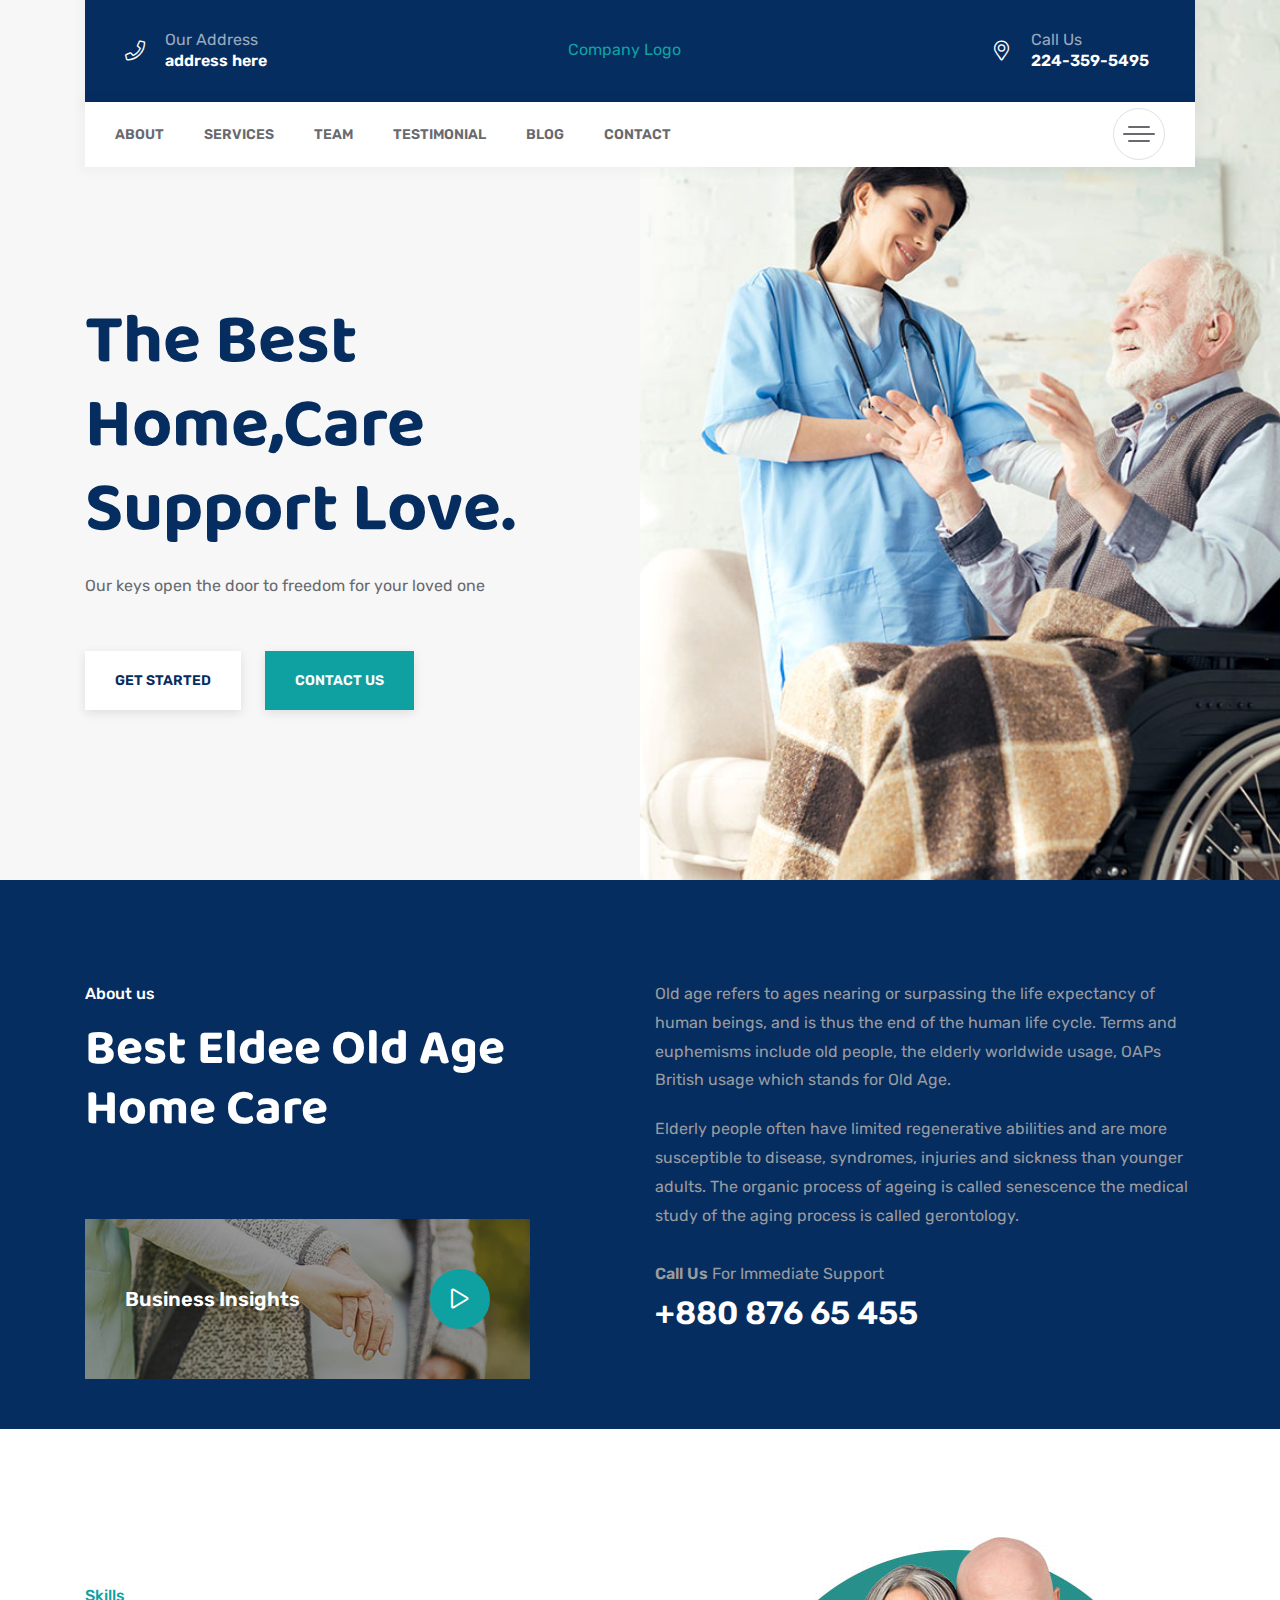
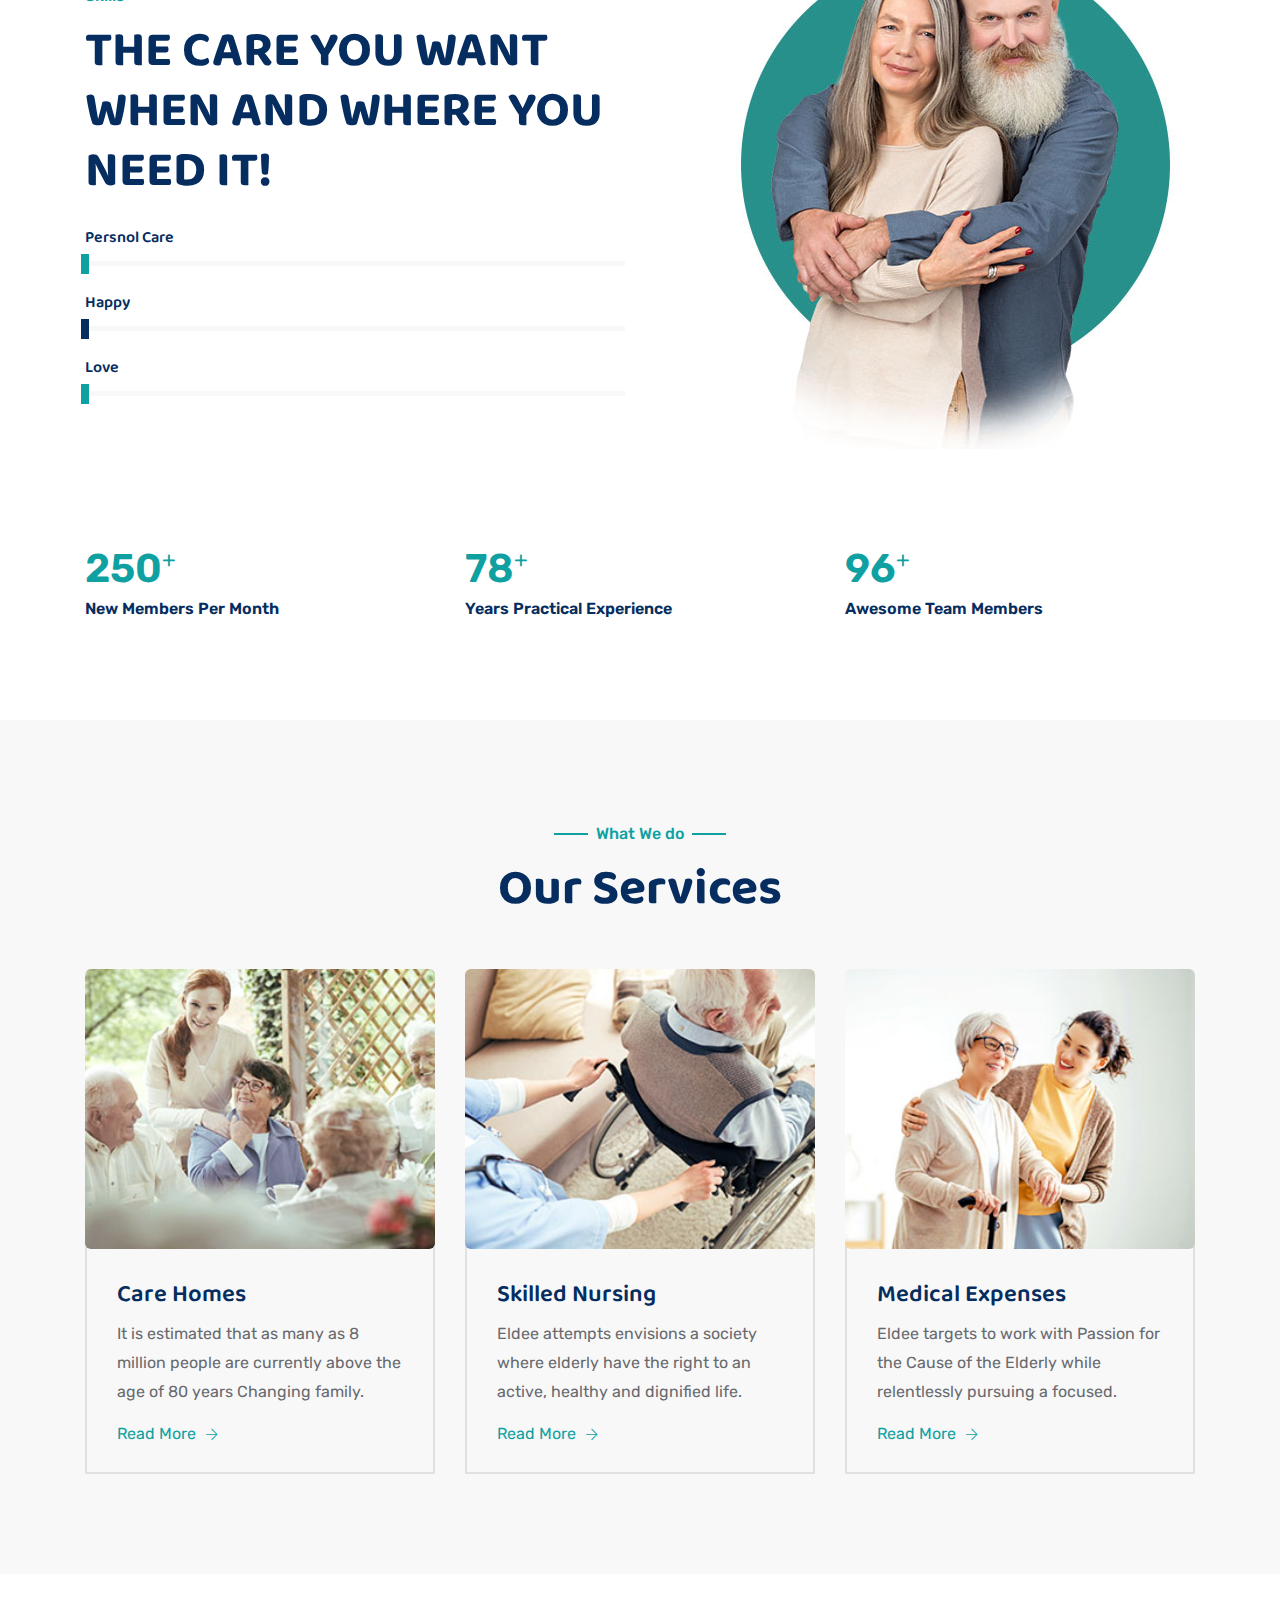
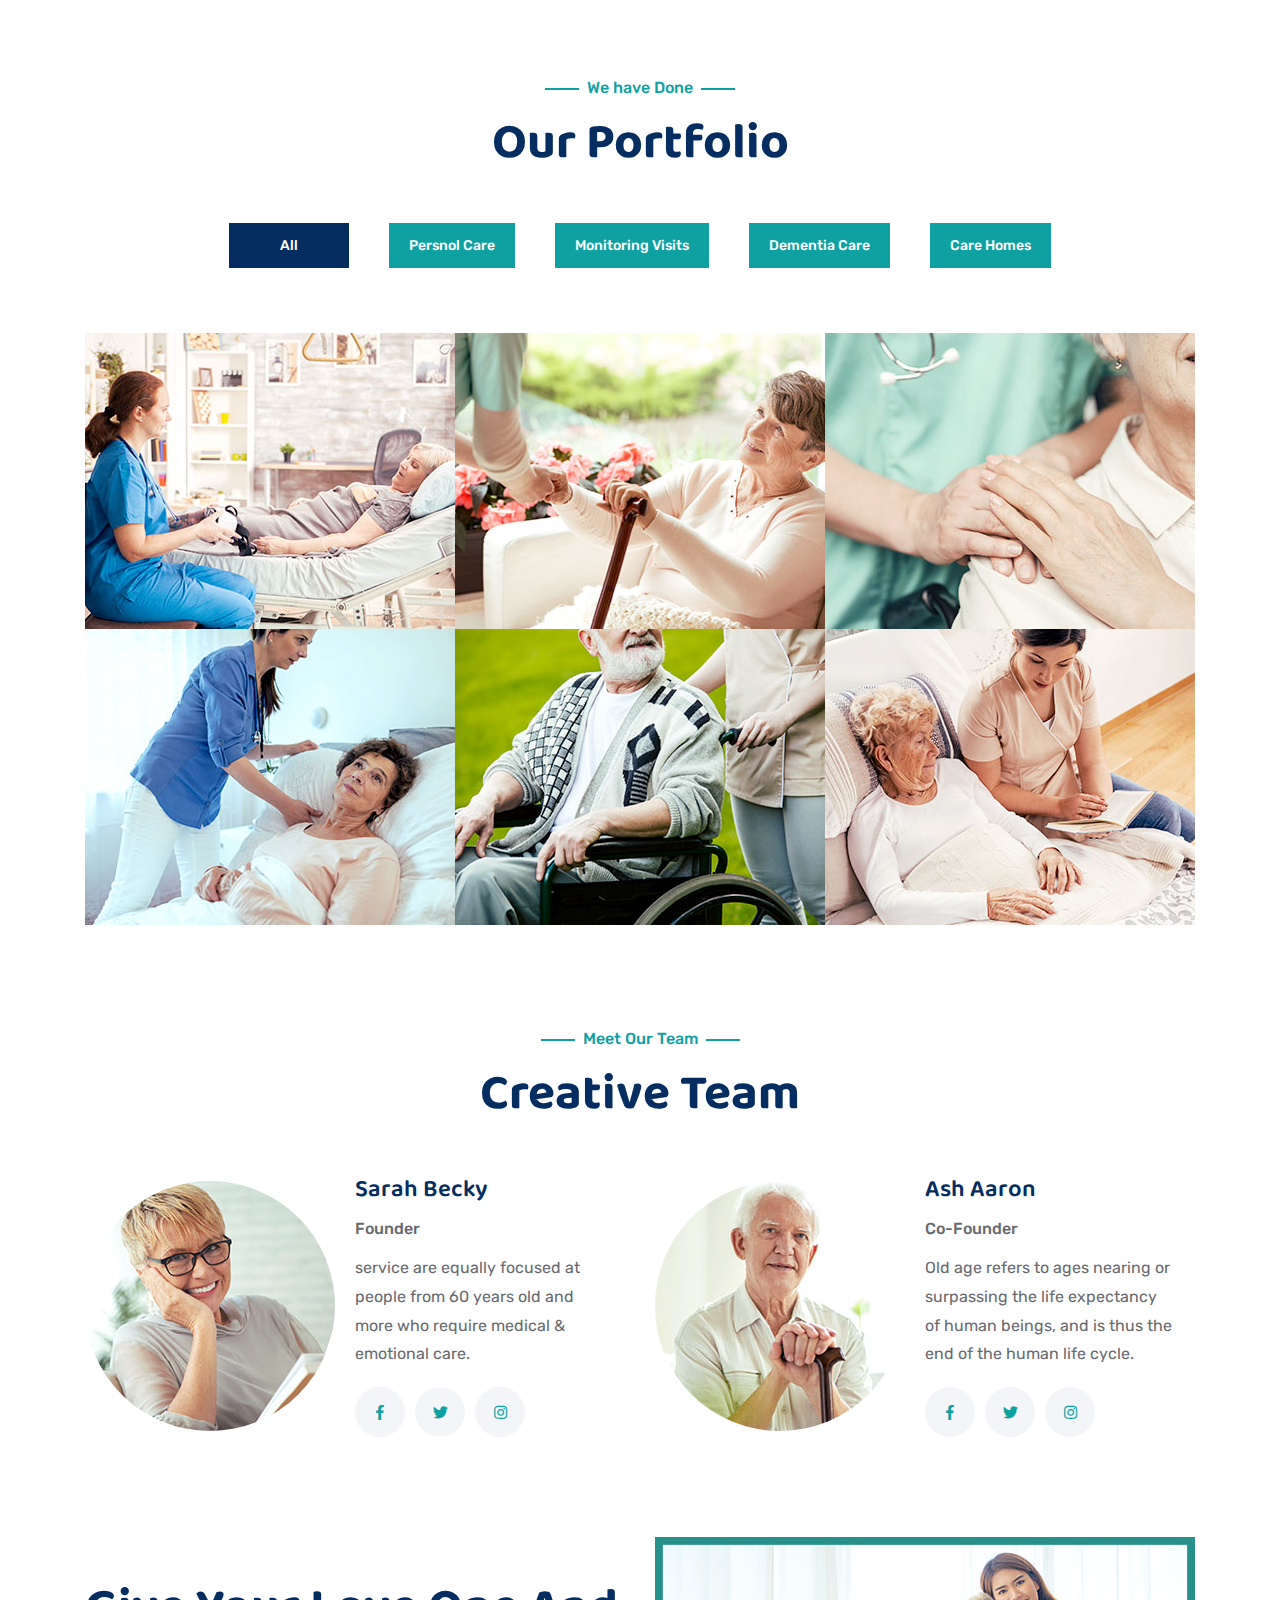
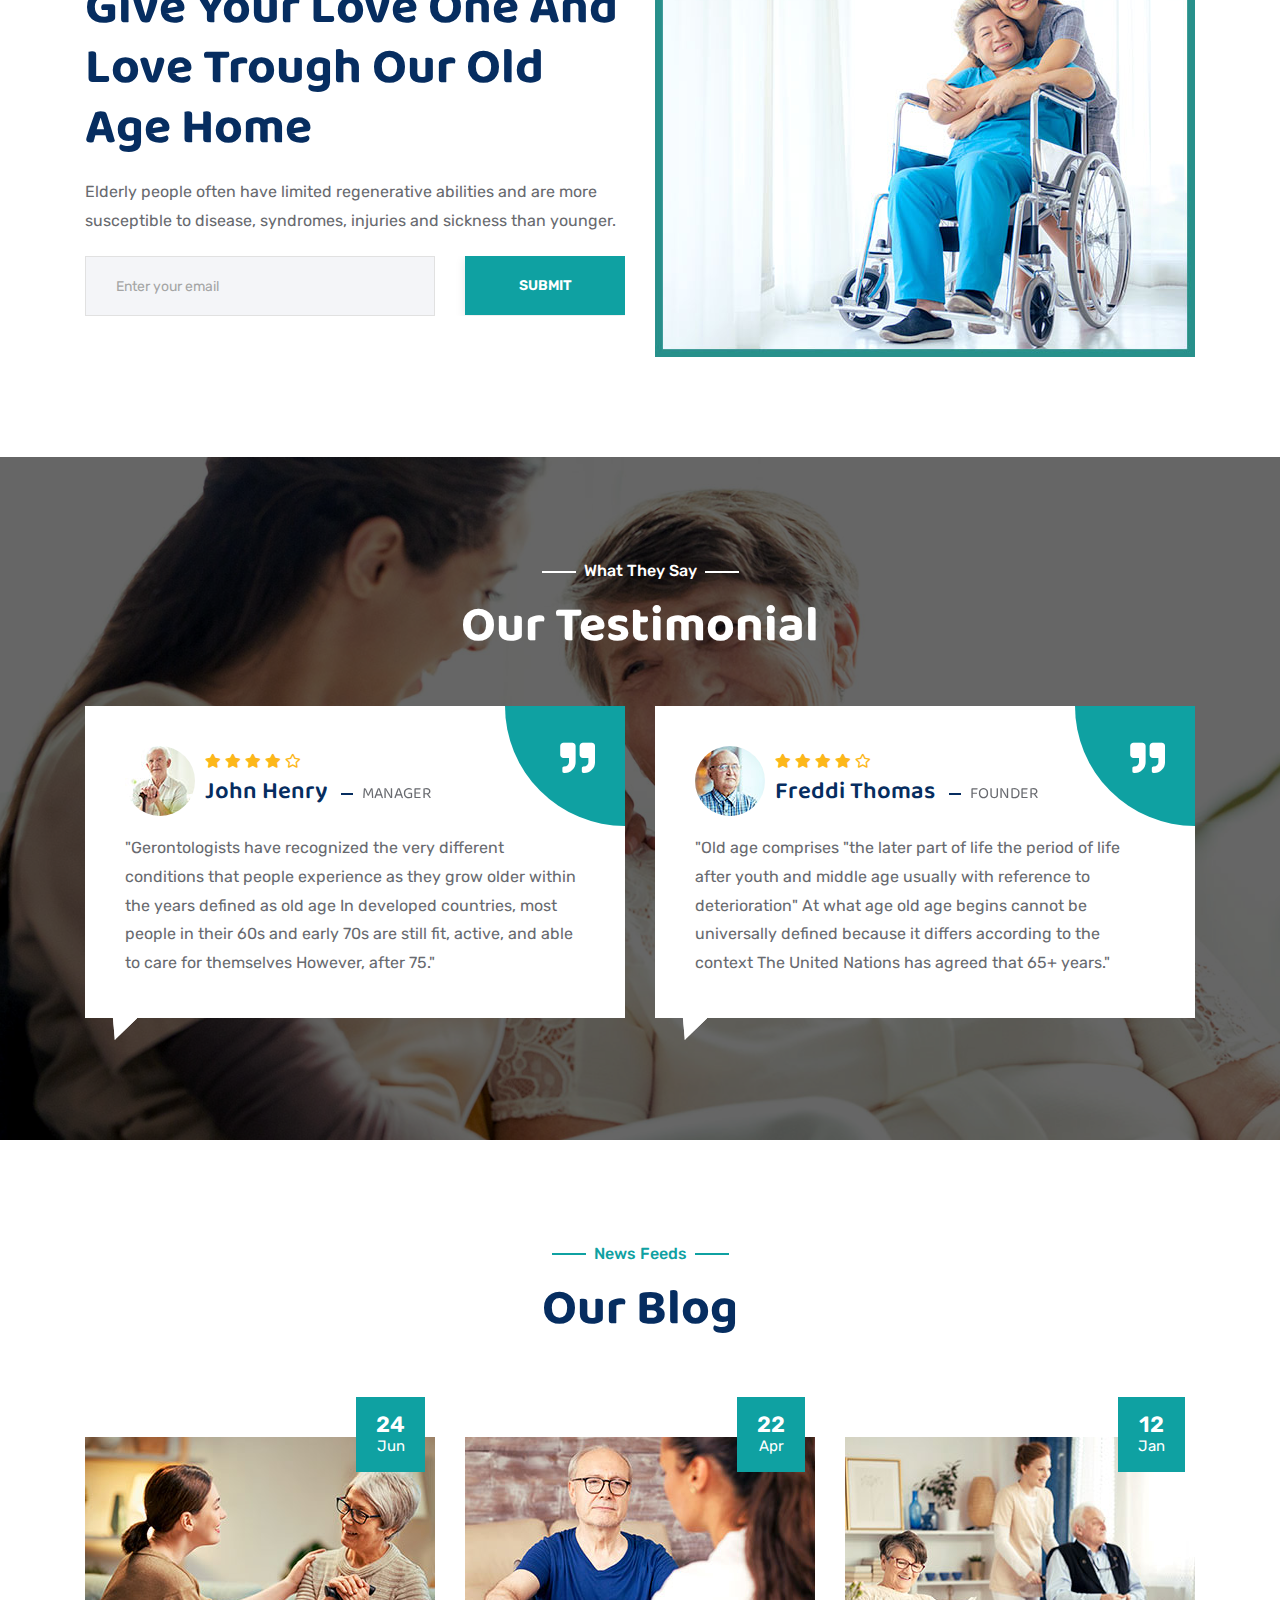
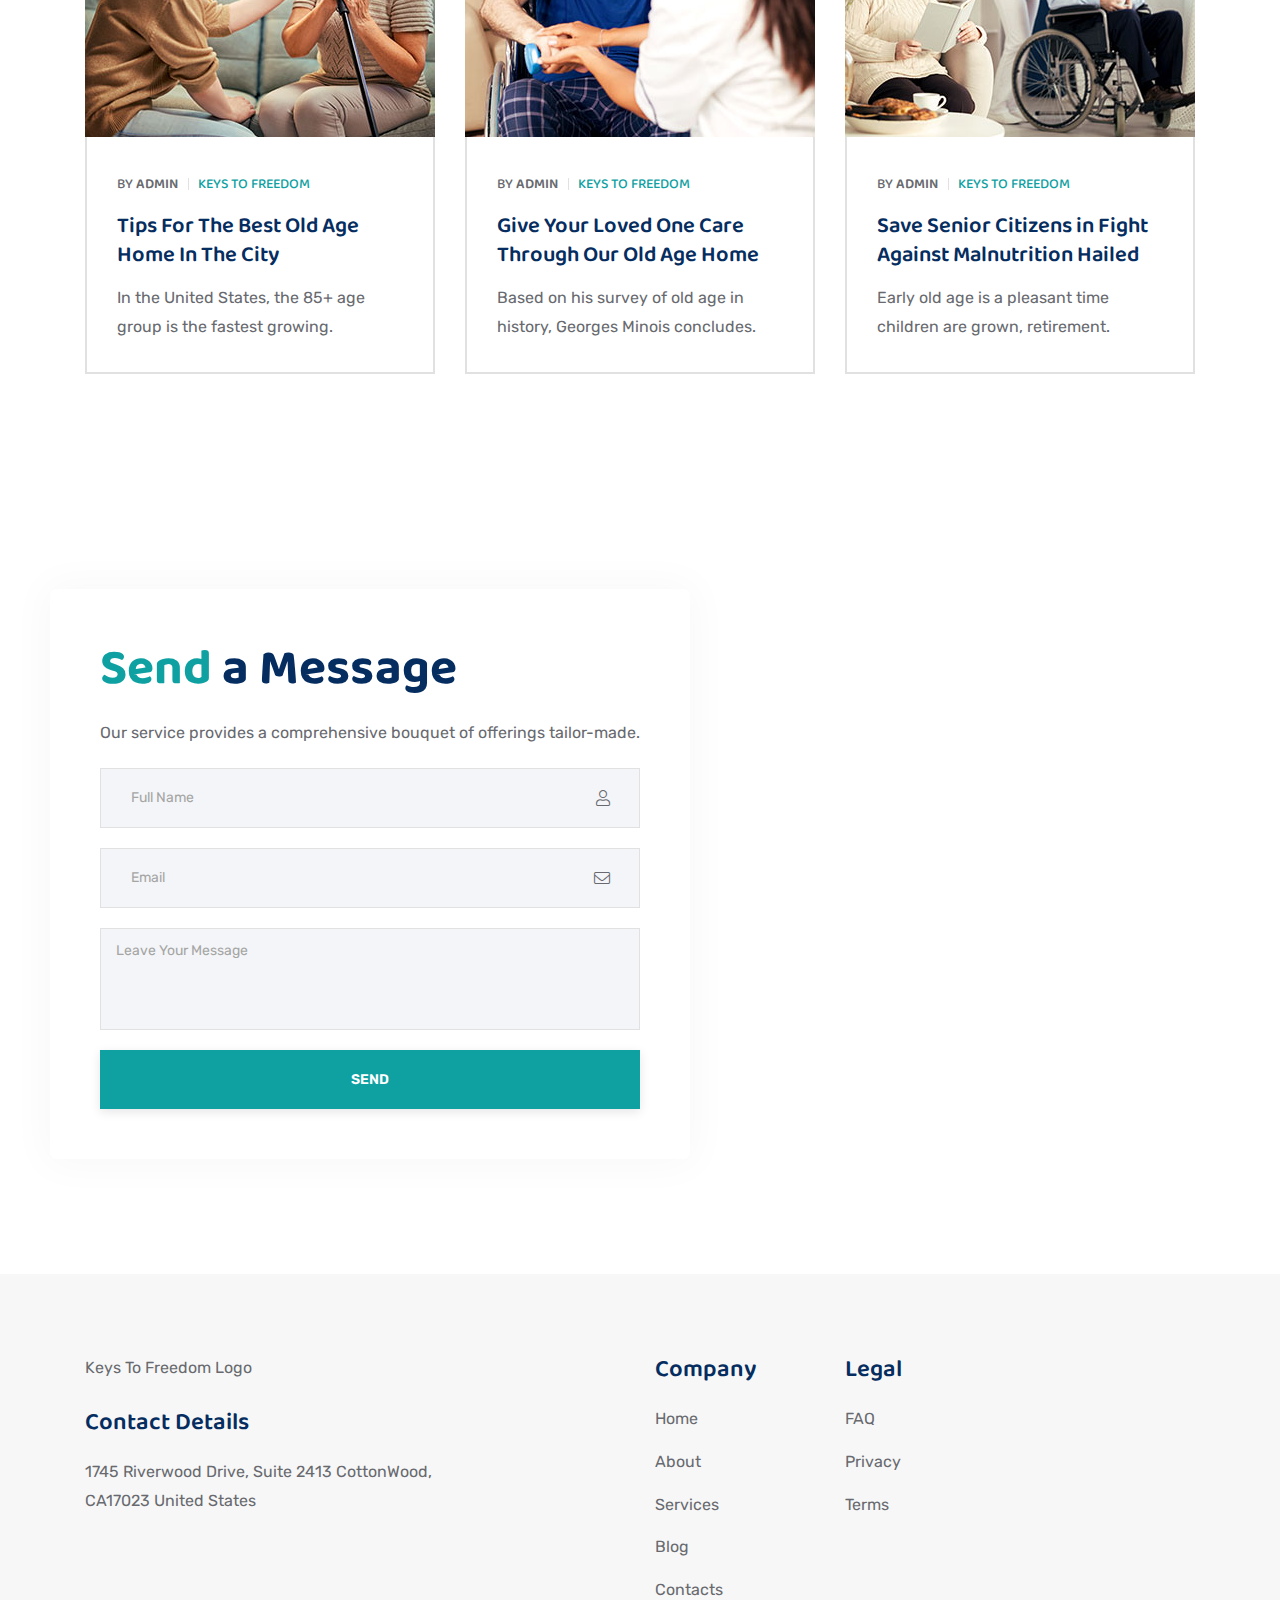
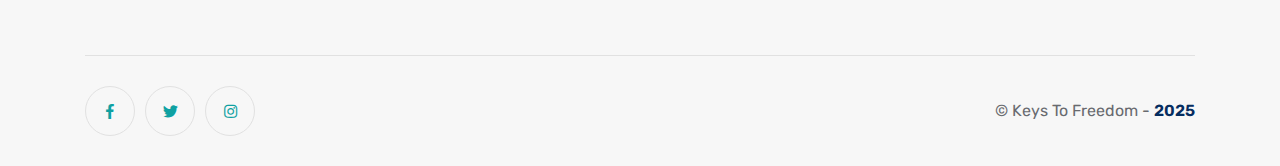
==== index.html @ 64782670 "first commit" ====
<!DOCTYPE HTML>
<html lang="en">

<head>
<meta http-equiv="Content-Type" content="text/html; charset=UTF-8">
  <title>Home 1</title>
  <meta name="viewport" content="width=device-width, initial-scale=1">
  <meta name="description" content="Description website">
  <meta name="author" content="Maksym Blank">
  <meta name="keywords" content="website, with, meta, tags">
  <meta name="robots" content="noindex, follow">
  <meta name="revisit-after" content="5 month">
  <meta name="image" content="http://mywebsite.com/image.jpg">
  <meta name="og:title" content="Title website">
  <meta name="og:description" content="Description website">
  <meta name="og:image" content="http://mywebsite.com/image.jpg">
  <meta name="og:site_name" content="My Website">
  <meta name="og:type" content="website">
  <meta name="twitter:card" content="summary">
  <meta name="twitter:title" content="Title website">
  <meta name="twitter:description" content="Description website">
  <link href="assets/css/plugins/bootstrap.min.css" rel="stylesheet">
  <link href="assets/css/plugins/slick.css" rel="stylesheet">
  <link href="assets/css/plugins/ion.rangeSlider.min.css" rel="stylesheet">
  <link href="assets/css/plugins/magnific-popup.css" rel="stylesheet">
  <link href="assets/css/style.css" rel="stylesheet">
  <link href="assets/fonts/font-awesome.min.css" rel="stylesheet">
  <link href="assets/fonts/flaticon/flaticon.css" rel="stylesheet">
  <script src="https://www.google.com/recaptcha/api.js?render=6LdxUhMaAAAAAIrQt-_6Gz7F_58S4FlPWaxOh5ib"></script>
</head>

<body class="btn-style-6 btn-square sidebar-style-1" data-spy="scroll" data-target="#section-header" data-offset="180">
  <!--header Start-->
  <div id="section-header">
    <aside class="sigma_aside sigma_aside-desktop">
      <div class="sidebar">
       
            <div class="widget widget-sigma-recent-posts">
              <h5 class="widget-title">Most Commented</h5>
              <div class="sigma_recent-post">
                <a href="#" class="recent-post-image">
                  <img src="assets/img/home-1/80x80.jpg" alt="img">
                  <span>12</span>
                </a>
                <div class="recent-post-descr">
                  <h6>

                      <a href="#">Every Next Level Of Your Life Will Demand</a>

                    </h6>
                  <a href="#" class="date">
                    <i class="far fa-clock mr-2"></i>
June 4, 2021
                  </a>
                </div>
              </div>
              <div class="sigma_recent-post">
                <a href="#" class="recent-post-image">
                  <img src="assets/img/home-1/80x80-0.jpg" alt="img">
                  <span>9</span>
                </a>
                <div class="recent-post-descr">
                  <h6>

                      <a href="#">This is a test to try out how things work</a>

                    </h6>
                  <a href="#" class="date">
                    <i class="far fa-clock mr-2"></i>
March 19, 2021
                  </a>
                </div>
              </div>
              <div class="sigma_recent-post">
                <a href="#" class="recent-post-image">
                  <img src="assets/img/home-1/80x80-1.jpg" alt="img">
                  <span>6</span>
                </a>
                <div class="recent-post-descr">
                  <h6>

                      <a href="#">It is them who will figure out the pattern</a>

                    </h6>
                  <a href="#" class="date">
                    <i class="far fa-clock mr-2"></i>
November 12, 2021
                  </a>
                </div>
              </div>
            </div>
      
            <div class="widget widget-sigma-recent-posts style-2">
              <h5 class="widget-title">Recommended</h5>
              <div class="sigma_recent-post">
                <a href="#" class="recent-post-image">
                  <img src="assets/img/home-1/325x150.jpg" alt="img">
                </a>
                <div class="recent-post-descr">
                  <h6>

                      <a href="#">Every Next Level Of Your Life Will Demand Something</a>

                    </h6>
                  <a href="#" class="date">
                    <i class="far fa-clock mr-2"></i>
June 4, 2021
                  </a>
                </div>
              </div>
              <div class="sigma_recent-post">
                <a href="#" class="recent-post-image">
                  <img src="assets/img/home-1/325x150-0.jpg" alt="img">
                </a>
                <div class="recent-post-descr">
                  <h6>

                      <a href="#">We are the champions, we do not give up, we try</a>

                    </h6>
                  <a href="#" class="date">
                    <i class="far fa-clock mr-2"></i>
March 19, 2021
                  </a>
                </div>
              </div>
            </div>
   
        <div class="widget widget-newsletter">
          <h5 class="widget-title">Join Newsletter</h5>
          <form method="post">
            <input type="email" name="email" placeholder="Enter your email">
            <button type="button" class="btn-block mt-4">Subscribe</button>
          </form>
        </div>
      </div>
    </aside>
    <div class="sigma_aside-overlay aside-trigger-right">
    </div> 
    <aside class="sigma_aside">
      <div class="sigma_close aside-trigger">
        <span></span>
        <span></span>
      </div>
      <div class="sigma_logo-wrapper">
        <a class="sigma_logo" href="index.html">
          <img src="assets/img/logo.png" alt="logo">
        </a>
      </div>
      <ul class="navbar-nav">
        <li class="menu-item">
<a href="#section-about" class="nav-link">About</a>
            </li>
            <li class="menu-item">
<a href="#section-services" class="nav-link">Services</a>
            </li>
            <!-- <li class="menu-item">
<a href="#section-portfolio" class="nav-link">Portfolio</a>
            </li> -->
            <li class="menu-item">
<a href="#section-team" class="nav-link">Team</a>
            </li>
            <!-- <li class="menu-item">
<a href="#section-pricing" class="nav-link">Pricing</a>
            </li> -->
            <li class="menu-item">
<a href="#section-testimonial" class="nav-link">Testimonial</a>
            </li>
            <li class="menu-item">
<a href="#section-blog" class="nav-link">Blog</a>
            </li>
            <li class="menu-item">
<a href="#section-contact-form" class="nav-link">Contact</a>
            </li>
      </ul>
    </aside>
    <div class="sigma_aside-overlay aside-trigger">
    </div>
    <header class="sigma_header sigma_header-absolute has-dark-bg style-8 can-sticky">
      <div class="container">
        <div class="sigma_header-middle">
          <div class="navbar">
            <div class="sigma_header-top-links important-links d-none d-md-block">
              <ul class="sigma_header-top-nav">
                <li>
                  <a href="#">
                    <i class="fal fa-phone"></i>
                    <div class="links-inner">
                      <p>Our Address</p>
                      <p><b>address here</b>
                      </p>
                    </div>
                  </a>
                </li>
              </ul>
            </div>
            <div class="sigma_logo-wrapper">
              <a class="sigma_logo" href="index.html">Company Logo
                <!-- <img src="assets/img/logo-white.png" alt="logo"> -->
              </a>
            </div>
            <div class="sigma_header-controls style-1 d-flex align-items-center">
              <div class="sigma_header-top-links important-links d-none d-md-block">
                <ul class="sigma_header-top-nav">
                  <li>
                    <a href="#">
                      <i class="fal fa-map-marker-alt"></i>
                      <div class="links-inner">
                        <p>Call Us</p>
                        <p><b>224-359-5495</b>
                        </p>
                      </div>
                    </a>
                  </li>
                </ul>
              </div>
              <ul class="sigma_header-controls-inner ml-sm-3 ml-0">
                <li class="aside-toggle aside-trigger">
                  <span></span>
                  <span></span>
                  <span></span>
                </li>
              </ul>
            </div>
          </div>
        </div>
      </div>
      <div class="container">
        <div class="sigma_header-bottom d-none d-lg-block">
          <div class="navbar">
            <ul class="navbar-nav">
              <li class="menu-item">
<a href="#section-about" class="nav-link">About</a>
            </li>
            <li class="menu-item">
<a href="#section-services" class="nav-link">Services</a>
            </li>
            <!-- <li class="menu-item">
<a href="#section-portfolio" class="nav-link">Portfolio</a>
            </li> -->
            <li class="menu-item">
<a href="#section-team" class="nav-link">Team</a>
            </li>
            <!-- <li class="menu-item">
<a href="#section-pricing" class="nav-link">Pricing</a>
            </li> -->
            <li class="menu-item">
<a href="#section-testimonial" class="nav-link">Testimonial</a>
            </li>
            <li class="menu-item">
<a href="#section-blog" class="nav-link">Blog</a>
            </li>
            <li class="menu-item">
<a href="#section-contact-form" class="nav-link">Contact</a>
            </li>
            </ul>
            <div class="sigma_header-controls style-2">
              <ul class="sigma_header-controls-inner">
                <li class="aside-toggle aside-trigger-right desktop-toggler">
                  <span></span>
                  <span></span>
                  <span></span>
                </li>
                <li class="aside-toggle aside-trigger">
                  <span></span>
                  <span></span>
                  <span></span>
                </li>
              </ul>
            </div>
          </div>
        </div>
      </div>
    </header>
    <div class="search-form-wrapper">
      <div class="search-trigger sigma_close">
        <span></span>
        <span></span>
      </div>
      <form class="search-form" method="post">
        <input type="text" placeholder="Search..." value="">
        <button type="submit" class="search-btn">
          <i class="fal fa-search m-0"></i>
        </button>
      </form>
    </div>
    <!--header End-->
  </div>
  <!--hero Start-->
  <div id="section-hero">
    <div class="sigma_banner light-bg style-3 light-overlay">
      <div class="sigma_banner-image bg-center bg-cover" style="background-image: url(assets/img/home-1/700x800.jpg)">
      </div>
      <div class="container">
        <div class="row">
          <div class="col-lg-6">
            <div class="sigma_banner-text banner-slider-inner">
              <h1 class="title">

                The Best Home,Care Support Love.

              </h1>
              <p>Our keys open the door to freedom for your loved one</p>
              <div class="banner-links d-flex align-items-center">
                <a href="#" class="sigma_btn light">Get Started</a>
                <a href="#" class="sigma_btn ml-4">Contact Us</a>
              </div>
            </div>
          </div>
        </div>
      </div>
    </div>
    <!--hero End-->
  </div>
  <!--preloader Start-->
  <div id="section-preloader">
    <div class="sigma_preloader sigma_preloader-eclipse">
      <div class="sigma_preloader-inner">
        <div class="preloader-eclipse">
          <div class="preloader-eclipse-inner">
            <div>
            </div>
          </div>
        </div>
      </div>
    </div>
    <!--preloader End-->
  </div>
  <!--about Start-->
  <div id="section-about">
    <div class="section bg-secondary-1">
      <div class="container">
        <div class="row">
          <div class="col-lg-5">
            <div class="sigma_about style-12 w-100 h-100">
              <div class="section-title">
                <span class="subtitle text-white">About us</span>
                <h3 class="title text-white">Best Eldee Old Age Home Care</h3>
              </div>
              <div class="sigma_about-image-1">
                <img src="assets/img/home-1/445x160.jpg" alt="img">
                <div class="video-box">
                  <span>Business Insights</span>
                  <a href="https://www.youtube.com/watch?v=KH1pcNUTa6U" class="sigma_video-btn popup-video">
                    <i class="far fa-play"></i>
                  </a>
                </div>
              </div>
            </div>
          </div>
          <div class="col-lg-6 offset-lg-1">
            <div class="sigma_about style-12">
              <div class="sigma_about-content">
                <p>Old age refers to ages nearing or surpassing the life expectancy of human beings, and is thus the end of the human life cycle. Terms and euphemisms include old people, the elderly worldwide usage, OAPs British usage which stands for Old Age.</p>
                <p>Elderly people often have limited regenerative abilities and are more susceptible to disease, syndromes, injuries and sickness than younger adults. The organic process of ageing is called senescence the medical study of the aging process is called gerontology.</p>
                <div class="sigma_about-contact">
                  <p class="mb-2"><b>Call Us</b> For Immediate Support</p>
                  <span>+880 876 65 455</span>
                </div>
              </div>
            </div>
          </div>
        </div>
      </div>
    </div>
    <!--about End-->
  </div>
  <!--Skill Start-->
  <div id="section-skill">
    <div class="section">
      <div class="container">
        <div class="row align-items-center">
          <div class="col-lg-6">
            <div class="sigma_about style-17 mb-5 mb-lg-0">
              <div class="section-title">
                <span class="subtitle">Skills</span>
                <h3 class="title">THE CARE YOU WANT WHEN AND WHERE YOU NEED IT! </h3>
              </div>
              <div class="sigma_about-content">
                <div class="sigma_progress">
                  <h6>Persnol Care</h6>
                  <span class="sigma_progress-count">84%</span>
                  <div class="progress">
                    <div class="progress-bar" role="progressbar" aria-valuenow="84" aria-valuemin="0" aria-valuemax="100">
                      <span></span>
                      <span></span>
                    </div>
                  </div>
                </div>
                <div class="sigma_progress with-secondary">
                  <h6>Happy</h6>
                  <span class="sigma_progress-count">70%</span>
                  <div class="progress">
                    <div class="progress-bar" role="progressbar" aria-valuenow="70" aria-valuemin="0" aria-valuemax="100">
                      <span></span>
                      <span></span>
                    </div>
                  </div>
                </div>
                <div class="sigma_progress">
                  <h6>Love</h6>
                  <span class="sigma_progress-count">84%</span>
                  <div class="progress">
                    <div class="progress-bar" role="progressbar" aria-valuenow="84" aria-valuemin="0" aria-valuemax="100">
                      <span></span>
                      <span></span>
                    </div>
                  </div>
                </div>
              </div>
            </div>
          </div>
          <div class="col-lg-6">
            <div class="sigma_about style-17">
              <div class="sigma_about-image-1">
                <img src="assets/img/home-1/540x520.jpg" alt="img">
              </div>
            </div>
          </div>
        </div>
      </div>
    </div>
    <!--about End-->
  </div>
  <!--popup Start-->
  <div id="section-popup">
    <div class="sigma_popup bg-contain bg-center" style="background-image: url(assets/img/home-1/600.jpg)">
      <div class="sigma_close newsletter-popup-trigger">
        <span></span>
        <span></span>
      </div>
      <div class="sigma_popup-text">
        <h3>Join Our Newsletter</h3>
        <p>Eldee service provider with a comprehensive bouquet of offerings tailor-made for elders.</p>
      </div>
      <form method="post" class="text-center">
        <div class="form-group">
          <input type="email" placeholder="Email Address" class="form-control" name="newsletter-email" value="">
        </div>
        <button type="submit" name="button" class="btn-block">Subscribe</button>
      </form>
    </div>
    <!--popup End-->
  </div>
  <!--counter Start-->
  <div id="section-counter">
    <div class="section section-padding pt-0">
      <div class="container">
        <div class="row">
          <div class="col-md-4 col-sm-6">
            <div class="sigma_counter">
              <span>

                <b class="counter" data-from="0" data-to="250">250</b>

                <span class="plus">+</span>
              </span>
              <p>New Members Per Month</p>
            </div>
          </div>
          <div class="col-md-4 col-sm-6">
            <div class="sigma_counter">
              <span>

                <b class="counter" data-from="0" data-to="78">78</b>

                <span class="plus">+</span>
              </span>
              <p>Years Practical Experience</p>
            </div>
          </div>
          <div class="col-md-4 col-sm-6">
            <div class="sigma_counter">
              <span>

                <b class="counter" data-from="0" data-to="96">96</b>

                <span class="plus">+</span>
              </span>
              <p>Awesome Team Members</p>
            </div>
          </div>
        </div>
      </div>
    </div>
    <!--counter End-->
  </div>
  <!--services Start-->
  <div id="section-services">
    <div class="section section-padding bg-gray">
      <div class="container">
        <div class="section-title centered has-element">
          <span class="subtitle">What We do</span>
          <h3 class="title">Our Services</h3>
        </div>
        <div class="row">
          <div class="col-lg-4 col-md-6">
            <div class="sigma_service style-16">
              <div class="sigma_service-thumb">
                <img src="assets/img/home-1/300x240.jpg" alt="img">
              </div>
              <div class="sigma_service-body">
                <h5>

                    <a href="#">Care Homes</a>

                  </h5>
                <p>It is estimated that as many as 8 million people are currently above the age of 80 years Changing family.</p>
                <a href="#" class="btn-link primary-color">

                    Read More

                    <i class="fal fa-arrow-right"></i>

                  </a>
              </div>
            </div>
          </div>
          <div class="col-lg-4 col-md-6">
            <div class="sigma_service style-16">
              <div class="sigma_service-thumb">
                <img src="assets/img/home-1/300x240-0.jpg" alt="img">
              </div>
              <div class="sigma_service-body">
                <h5>

                    <a href="#">Skilled Nursing</a>

                  </h5>
                <p>Eldee attempts envisions a society where elderly have the right to an active, healthy and dignified life.</p>
                <a href="#" class="btn-link primary-color">

                    Read More

                    <i class="fal fa-arrow-right"></i>

                  </a>
              </div>
            </div>
          </div>
          <div class="col-lg-4 col-md-6">
            <div class="sigma_service style-16">
              <div class="sigma_service-thumb">
                <img src="assets/img/home-1/300x240-1.jpg" alt="img">
              </div>
              <div class="sigma_service-body">
                <h5>

                    <a href="#">Medical Expenses</a>

                  </h5>
                <p>Eldee targets to work with Passion for the Cause of the Elderly while relentlessly pursuing a focused.</p>
                <a href="#" class="btn-link primary-color">

                    Read More

                    <i class="fal fa-arrow-right"></i>

                  </a>
              </div>
            </div>
          </div>
        </div>
      </div>
    </div>
    <!--services End-->
  </div>
  <!--portfolio Start-->
  <div id="section-portfolio">
    <div class="section">
      <div class="container">
        <div class="section-title centered has-element">
          <span class="subtitle">We have Done</span>
          <h3 class="title">Our Portfolio</h3>
        </div>
        <ul class="sigma_isotope-filter-items has-background">
          <li class="sigma_isotope-trigger active" data-filter="*">All</li>
          <li class="sigma_isotope-trigger" data-filter=".category-1">Persnol Care</li>
          <li class="sigma_isotope-trigger" data-filter=".category-2">Monitoring Visits</li>
          <li class="sigma_isotope-trigger" data-filter=".category-3">Dementia Care</li>
          <li class="sigma_isotope-trigger" data-filter=".category-4">Care Homes</li>
        </ul>
        <div class="row no-gutters sigma_isotope-filter">
          <div class="col-lg-4 col-md-6 category-1 category-2 category-4">
            <div class="sigma_portfolio style-6">
              <div class="sigma_portfolio-thumb">
                <img src="assets/img/home-1/370x296.jpg" alt="portfolio">
                <div class="sigma_portfolio-content">
                  <div class="sigma_portfolio-categories">
                    <a href="#" class="sigma_portfolio-category">Eldee</a>
                  </div>
                  <h5>

                    <a href="#">Persnol Care</a>

                  </h5>
                </div>
                <a href="#" class="sigma_portfolio-link">
                  <i class="fal fa-arrow-right"></i>
                </a>
              </div>
            </div>
          </div>
          <div class="col-lg-4 col-md-6 category-1">
            <div class="sigma_portfolio style-6">
              <div class="sigma_portfolio-thumb">
                <img src="assets/img/home-1/370x296-0.jpg" alt="portfolio">
                <div class="sigma_portfolio-content">
                  <div class="sigma_portfolio-categories">
                    <a href="#" class="sigma_portfolio-category">Eldee</a>
                  </div>
                  <h5>

                    <a href="#">Monitoring Visits</a>

                  </h5>
                </div>
                <a href="#" class="sigma_portfolio-link">
                  <i class="fal fa-arrow-right"></i>
                </a>
              </div>
            </div>
          </div>
          <div class="col-lg-4 col-md-6 category-1 category-2 category-4">
            <div class="sigma_portfolio style-6">
              <div class="sigma_portfolio-thumb">
                <img src="assets/img/home-1/370x296-1.jpg" alt="portfolio">
                <div class="sigma_portfolio-content">
                  <div class="sigma_portfolio-categories">
                    <a href="#" class="sigma_portfolio-category">Eldee</a>
                  </div>
                  <h5>

                    <a href="#">Dementia Care</a>

                  </h5>
                </div>
                <a href="#" class="sigma_portfolio-link">
                  <i class="fal fa-arrow-right"></i>
                </a>
              </div>
            </div>
          </div>
          <div class="col-lg-4 col-md-6 category-1 category-2 category-3">
            <div class="sigma_portfolio style-6">
              <div class="sigma_portfolio-thumb">
                <img src="assets/img/home-1/370x296-2.jpg" alt="portfolio">
                <div class="sigma_portfolio-content">
                  <div class="sigma_portfolio-categories">
                    <a href="#" class="sigma_portfolio-category">Eldee</a>
                  </div>
                  <h5>

                    <a href="#">Home Care</a>

                  </h5>
                </div>
                <a href="#" class="sigma_portfolio-link">
                  <i class="fal fa-arrow-right"></i>
                </a>
              </div>
            </div>
          </div>
          <div class="col-lg-4 col-md-6 category-3 category-4">
            <div class="sigma_portfolio style-6">
              <div class="sigma_portfolio-thumb">
                <img src="assets/img/home-1/370x296-3.jpg" alt="portfolio">
                <div class="sigma_portfolio-content">
                  <div class="sigma_portfolio-categories">
                    <a href="#" class="sigma_portfolio-category">Eldee</a>
                  </div>
                  <h5>

                    <a href="#">Nursing Care</a>

                  </h5>
                </div>
                <a href="#" class="sigma_portfolio-link">
                  <i class="fal fa-arrow-right"></i>
                </a>
              </div>
            </div>
          </div>
          <div class="col-lg-4 col-md-6 category-3 category-4">
            <div class="sigma_portfolio style-6">
              <div class="sigma_portfolio-thumb">
                <img src="assets/img/home-1/370x296-4.jpg" alt="portfolio">
                <div class="sigma_portfolio-content">
                  <div class="sigma_portfolio-categories">
                    <a href="#" class="sigma_portfolio-category">Eldee</a>
                  </div>
                  <h5>

                    <a href="#">Medical Care</a>

                  </h5>
                </div>
                <a href="#" class="sigma_portfolio-link">
                  <i class="fal fa-arrow-right"></i>
                </a>
              </div>
            </div>
          </div>
        </div>
      </div>
    </div>
    <!--portfolio End-->
  </div>
  <!--team Start-->
  <div id="section-team">
    <div class="section section-padding pt-0">
      <div class="container">
        <div class="section-title centered has-element">
          <span class="subtitle">Meet Our Team</span>
          <h3 class="title">Creative Team</h3>
        </div>
        <div class="row">
          <div class="col-lg-6">
            <div class="sigma_team style-5">
              <div class="sigma_team-thumb">
                <a href="#">
                  <img src="assets/img/home-1/250x250.jpg" class="rounded-circle" alt="team">
                </a>
              </div>
              <div class="sigma_team-body">
                <h5>

                  <a href="#">Sarah Becky</a>

                </h5>
                <div class="sigma_team-categories">
                  <a href="#" class="sigma_team-category">Founder</a>
                </div>
                <p>service are equally focused at people from 60 years old and more who require medical & emotional care.</p>
                <ul class="sigma_social-icons">
                  <li>
                    <a href="#"><i class="fab fa-facebook-f"></i></a>
                  </li>
                  <li>
                    <a href="#"><i class="fab fa-twitter"></i></a>
                  </li>
                  <li>
                    <a href="#"><i class="fab fa-instagram"></i></a>
                  </li>
                </ul>
              </div>
            </div>
          </div>
          <div class="col-lg-6">
            <div class="sigma_team style-5">
              <div class="sigma_team-thumb">
                <a href="#">
                  <img src="assets/img/home-1/250x250-0.jpg" class="rounded-circle" alt="team">
                </a>
              </div>
              <div class="sigma_team-body">
                <h5>

                  <a href="#">Ash Aaron</a>

                </h5>
                <div class="sigma_team-categories">
                  <a href="#" class="sigma_team-category">Co-Founder</a>
                </div>
                <p>Old age refers to ages nearing or surpassing the life expectancy of human beings, and is thus the end of the human life cycle.</p>
                <ul class="sigma_social-icons">
                  <li>
                    <a href="#"><i class="fab fa-facebook-f"></i></a>
                  </li>
                  <li>
                    <a href="#"><i class="fab fa-twitter"></i></a>
                  </li>
                  <li>
                    <a href="#"><i class="fab fa-instagram"></i></a>
                  </li>
                </ul>
              </div>
            </div>
          </div>
        </div>
      </div>
    </div>
    <!--team End-->
  </div>
  <!--cta Start-->
  <div id="section-cta">
    <div class="section pt-0">
      <div class="container">
        <div class="row align-items-center">
          <div class="col-lg-6">
            <div class="section-title">
              <h3 class="title">Give Your Love One And Love Trough Our Old Age Home</h3>
              <p>Elderly people often have limited regenerative abilities and are more susceptible to disease, syndromes, injuries and sickness than younger.</p>
            </div>
            <div class="sigma_cta">
              <form method="post">
                <div class="row">
                  <div class="col-md-8">
                    <input type="email" name="email" placeholder="Enter your email">
                  </div>
                  <div class="col-md-4">
                    <button type="button" class="btn-block mt-4 mt-md-0">Submit</button>
                  </div>
                </div>
              </form>
            </div>
          </div>
          <div class="col-lg-6">
            <div class="sigma_cta-image mt-5 mt-lg-0">
              <img src="assets/img/home-1/540x420.jpg" class="w-100" alt="img">
            </div>
          </div>
        </div>
      </div>
    </div>
    <!--cta End-->
  </div>
  <!--pricing Start-->
  <!-- <div id="section-pricing">
    <div class="section section-padding pt-0">
      <div class="container">
        <div class="section-title centered has-element">
          <span class="subtitle">Basic Pricing</span>
          <h3 class="title">Our Pricing</h3>
        </div>
        <div class="row">
          <div class="col-lg-4 col-md-6">
            <div class="sigma_pricing style-4">
              <div class="sigma_pricing-top bg-primary-1">
                <span class="sigma_pricing-title">Silver Plan</span>
                <span class="sigma_pricing-rate">$12.99</span>
                <p class="m-0">Per Month</p>
                <svg class="top-wave" xmlns="http://www.w3.org/2000/svg" viewbox="0 0 1440 320">
                  <path fill="#fff" fill-opacity="1" d="M0,256L48,224C96,192,192,128,288,90.7C384,53,480,43,576,69.3C672,96,768,160,864,197.3C960,235,1056,245,1152,218.7C1248,192,1344,128,1392,96L1440,64L1440,320L1392,320C1344,320,1248,320,1152,320C1056,320,960,320,864,320C768,320,672,320,576,320C480,320,384,320,288,320C192,320,96,320,48,320L0,320Z">
                  </path>
                </svg>
                <svg class="bottom-wave" xmlns="http://www.w3.org/2000/svg" viewbox="0 0 1440 320">
                  <path fill="rgba(0, 0, 0, 0.1)" fill-opacity="1" d="M0,288L48,288C96,288,192,288,288,261.3C384,235,480,181,576,138.7C672,96,768,64,864,69.3C960,75,1056,117,1152,154.7C1248,192,1344,224,1392,240L1440,256L1440,320L1392,320C1344,320,1248,320,1152,320C1056,320,960,320,864,320C768,320,672,320,576,320C480,320,384,320,288,320C192,320,96,320,48,320L0,320Z">
                  </path>
                </svg>
              </div>
              <div class="sigma_pricing-bottom">
                <div class="sigma_general-list style-3">
                  <ul>
                    <li>
                      <i class="far fa-check"></i>
                      <span>512MB Memory</span>
                    </li>
                    <li>
                      <i class="far fa-check"></i>
                      <span>1 Core Processor</span>
                    </li>
                    <li>
                      <i class="far fa-check"></i>
                      <span>20GB SSD Disk</span>
                    </li>
                    <li>
                      <i class="far fa-check"></i>
                      <span>1 Year Free Support</span>
                    </li>
                  </ul>
                </div>
                <a href="#" class="sigma_btn">Buy Now</a>
              </div>
            </div>
          </div>
          <div class="col-lg-4 col-md-6">
            <div class="sigma_pricing style-4">
              <div class="sigma_pricing-top bg-secondary-1">
                <span class="sigma_pricing-title">Gold Plan</span>
                <span class="sigma_pricing-rate">$50.99</span>
                <p class="m-0">Per Month</p>
                <svg class="top-wave" xmlns="http://www.w3.org/2000/svg" viewbox="0 0 1440 320">
                  <path fill="#fff" fill-opacity="1" d="M0,256L48,224C96,192,192,128,288,90.7C384,53,480,43,576,69.3C672,96,768,160,864,197.3C960,235,1056,245,1152,218.7C1248,192,1344,128,1392,96L1440,64L1440,320L1392,320C1344,320,1248,320,1152,320C1056,320,960,320,864,320C768,320,672,320,576,320C480,320,384,320,288,320C192,320,96,320,48,320L0,320Z">
                  </path>
                </svg>
                <svg class="bottom-wave" xmlns="http://www.w3.org/2000/svg" viewbox="0 0 1440 320">
                  <path fill="rgba(255, 255, 255, 0.3)" fill-opacity="1" d="M0,288L48,288C96,288,192,288,288,261.3C384,235,480,181,576,138.7C672,96,768,64,864,69.3C960,75,1056,117,1152,154.7C1248,192,1344,224,1392,240L1440,256L1440,320L1392,320C1344,320,1248,320,1152,320C1056,320,960,320,864,320C768,320,672,320,576,320C480,320,384,320,288,320C192,320,96,320,48,320L0,320Z">
                  </path>
                </svg>
              </div>
              <div class="sigma_pricing-bottom">
                <div class="sigma_general-list style-3">
                  <ul>
                    <li>
                      <i class="far fa-check"></i>
                      <span>4GB Memory</span>
                    </li>
                    <li>
                      <i class="far fa-check"></i>
                      <span>2 Core Processor</span>
                    </li>
                    <li>
                      <i class="far fa-check"></i>
                      <span>80GB SSD Disk</span>
                    </li>
                    <li>
                      <i class="far fa-check"></i>
                      <span>5 Year Free Support</span>
                    </li>
                  </ul>
                </div>
                <a href="#" class="sigma_btn">Buy Now</a>
              </div>
            </div>
          </div>
          <div class="col-lg-4 col-md-6">
            <div class="sigma_pricing style-4">
              <div class="sigma_pricing-top bg-primary-1">
                <span class="sigma_pricing-title">Diamond Plan</span>
                <span class="sigma_pricing-rate">$120.99</span>
                <p class="m-0">Per Month</p>
                <svg class="top-wave" xmlns="http://www.w3.org/2000/svg" viewbox="0 0 1440 320">
                  <path fill="#fff" fill-opacity="1" d="M0,256L48,224C96,192,192,128,288,90.7C384,53,480,43,576,69.3C672,96,768,160,864,197.3C960,235,1056,245,1152,218.7C1248,192,1344,128,1392,96L1440,64L1440,320L1392,320C1344,320,1248,320,1152,320C1056,320,960,320,864,320C768,320,672,320,576,320C480,320,384,320,288,320C192,320,96,320,48,320L0,320Z">
                  </path>
                </svg>
                <svg class="bottom-wave" xmlns="http://www.w3.org/2000/svg" viewbox="0 0 1440 320">
                  <path fill="rgba(0, 0, 0, 0.1)" fill-opacity="1" d="M0,288L48,288C96,288,192,288,288,261.3C384,235,480,181,576,138.7C672,96,768,64,864,69.3C960,75,1056,117,1152,154.7C1248,192,1344,224,1392,240L1440,256L1440,320L1392,320C1344,320,1248,320,1152,320C1056,320,960,320,864,320C768,320,672,320,576,320C480,320,384,320,288,320C192,320,96,320,48,320L0,320Z">
                  </path>
                </svg>
              </div>
              <div class="sigma_pricing-bottom">
                <div class="sigma_general-list style-3">
                  <ul>
                    <li>
                      <i class="far fa-check"></i>
                      <span>8 GB Memory</span>
                    </li>
                    <li>
                      <i class="far fa-check"></i>
                      <span>4 Core Processor</span>
                    </li>
                    <li>
                      <i class="far fa-check"></i>
                      <span>160GB SSD Disk</span>
                    </li>
                    <li>
                      <i class="far fa-check"></i>
                      <span>Lifetime Free Support</span>
                    </li>
                  </ul>
                </div>
                <a href="#" class="sigma_btn">Buy Now</a>
              </div>
            </div>
          </div>
        </div>
      </div>
    </div>
  </div> -->
  <!--testimonial Start-->
  <div id="section-testimonial">
    <div class="section bg-cover bg-center dark-overlay" style="background-image: url(assets/img/home-1/1920x800.jpg)">
      <div class="container">
        <div class="section-title centered has-element">
          <span class="subtitle text-white is-white">What They Say</span>
          <h3 class="title text-white">Our Testimonial</h3>
        </div>
        <div class="sigma_testimonial-slider-4">
          <div class="sigma_testimonial style-12">
            <div class="sigma_testimonial-body">
              <div class="d-flex align-items-center">
                <div class="sigma_testimonial-thumb">
                  <img src="assets/img/home-1/70x70.jpg" alt="testimonial">
                </div>
                <div class="sigma_author-block">
                  <div class="sigma_rating">
                    <i class="fas fa-star"></i>
                    <i class="fas fa-star"></i>
                    <i class="fas fa-star"></i>
                    <i class="fas fa-star"></i>
                    <i class="far fa-star"></i>
                  </div>
                  <h5>

                      Freddi Thomas

                      <span class="sigma_testimonial-category">Founder</span>

                    </h5>
                </div>
              </div>
              <p>"Old age comprises "the later part of life the period of life after youth and middle age usually with reference to deterioration" At what age old age begins cannot be universally defined because it differs according to the context The United Nations has agreed that 65+ years."</p>
            </div>
          </div>
          <div class="sigma_testimonial style-12">
            <div class="sigma_testimonial-body">
              <div class="d-flex align-items-center">
                <div class="sigma_testimonial-thumb">
                  <img src="assets/img/home-1/70x70-0.jpg" alt="testimonial">
                </div>
                <div class="sigma_author-block">
                  <div class="sigma_rating">
                    <i class="fas fa-star"></i>
                    <i class="fas fa-star"></i>
                    <i class="fas fa-star"></i>
                    <i class="fas fa-star"></i>
                    <i class="far fa-star"></i>
                  </div>
                  <h5>

                      Aash Aron

                      <span class="sigma_testimonial-category">CEO</span>

                    </h5>
                </div>
              </div>
              <p>"Most developed Western countries set the age of 60 to 65 for retirement Being 60–65 years old is usually a requirement for becoming eligible for senior social programs However, various countries and societies consider the onset of old age as anywhere from the mid-40s to the 70s."</p>
            </div>
          </div>
          <div class="sigma_testimonial style-12">
            <div class="sigma_testimonial-body">
              <div class="d-flex align-items-center">
                <div class="sigma_testimonial-thumb">
                  <img src="assets/img/home-1/70x70-1.jpg" alt="testimonial">
                </div>
                <div class="sigma_author-block">
                  <div class="sigma_rating">
                    <i class="fas fa-star"></i>
                    <i class="fas fa-star"></i>
                    <i class="fas fa-star"></i>
                    <i class="fas fa-star"></i>
                    <i class="far fa-star"></i>
                  </div>
                  <h5>

                      John Henry

                      <span class="sigma_testimonial-category">Manager</span>

                    </h5>
                </div>
              </div>
              <p>"Gerontologists have recognized the very different conditions that people experience as they grow older within the years defined as old age In developed countries, most people in their 60s and early 70s are still fit, active, and able to care for themselves However, after 75."</p>
            </div>
          </div>
        </div>
      </div>
    </div>
    <!--testimonial End-->
  </div>
  <!--blog Start-->
  <div id="section-blog">
    <div class="section section-padding">
      <div class="container">
        <div class="section-title centered has-element">
          <span class="subtitle">News Feeds</span>
          <h3 class="title">Our Blog</h3>
        </div>
        <div class="row pt-0 pt-lg-5 ">
          <div class="col-lg-4 col-md-6">
            <article class="sigma_post style-13">
              <a href="#" class="sigma_post-date">
                <span>24</span>
                Jun
              </a>
              <div class="sigma_post-thumb">
                <a href="#" class="d-block">
                  <img src="assets/img/home-1/350x300.jpg" alt="img">
                </a>
              </div>
              <div class="sigma_post-body">
                <div class="sigma_post-meta">
                  <ul>
                    <li>
                      <a href="#">By <b>Admin</b></a>
                    </li>
                    <li>
                      <a href="#">Keys To Freedom</a>
                    </li>
                  </ul>
                </div>
                <div class="sigma_post-content">
                  <h5>

                    <a href="#">Tips For The Best Old Age Home In The City</a>

                  </h5>
                  <p class="m-0">In the United States, the 85+ age group is the fastest growing.
                  </p>
                </div>
              </div>
            </article>
          </div>
          <div class="col-lg-4 col-md-6">
            <article class="sigma_post style-13">
              <a href="#" class="sigma_post-date">
                <span>22</span>
                Apr
              </a>
              <div class="sigma_post-thumb">
                <a href="#" class="d-block">
                  <img src="assets/img/home-1/350x300-0.jpg" alt="img">
                </a>
              </div>
              <div class="sigma_post-body">
                <div class="sigma_post-meta">
                  <ul>
                    <li>
                      <a href="#">By <b>Admin</b></a>
                    </li>
                    <li>
                      <a href="#">Keys To Freedom</a>
                    </li>
                  </ul>
                </div>
                <div class="sigma_post-content">
                  <h5>

                    <a href="#">Give Your Loved One Care Through Our Old Age Home</a>

                  </h5>
                  <p class="m-0">Based on his survey of old age in history, Georges Minois concludes.
                  </p>
                </div>
              </div>
            </article>
          </div>
          <div class="col-lg-4 col-md-6">
            <article class="sigma_post style-13">
              <a href="#" class="sigma_post-date">
                <span>12</span>
                Jan
              </a>
              <div class="sigma_post-thumb">
                <a href="#" class="d-block">
                  <img src="assets/img/home-1/350x300-1.jpg" alt="img">
                </a>
              </div>
              <div class="sigma_post-body">
                <div class="sigma_post-meta">
                  <ul>
                    <li>
                      <a href="#">By <b>Admin</b></a>
                    </li>
                    <li>
                      <a href="#">Keys To Freedom</a>
                    </li>
                  </ul>
                </div>
                <div class="sigma_post-content">
                  <h5>

                    <a href="#">Save Senior Citizens in Fight Against Malnutrition Hailed</a>

                  </h5>
                  <p class="m-0">Early old age is a pleasant time children are grown, retirement.
                  </p>
                </div>
              </div>
            </article>
          </div>
        </div>
      </div>
    </div>
  </div>
  <!--contact-form Start-->
  <div id="section-contact-form">
    <div class="sigma_contact-map">
      <iframe src="https://www.google.com/maps/embed?pb=!1m18!1m12!1m3!1d2624.9914406081493!2d2.292292615201654!3d48.85837360866272!2m3!1f0!2f0!3f0!3m2!1i1024!2i768!4f13.1!3m3!1m2!1s0x47e66e2964e34e2d%3A0x8ddca9ee380ef7e0!2sEiffel%20Tower!5e0!3m2!1sen!2sin!4v1571115084828!5m2!1sen!2sin" height="800" allowfullscreen="">
      </iframe>
      <div class="sigma_form has-shadow style-4">
        <div class="section-title">
          <h3 class="title">
          <span class="primary-color">Send</span> a Message</h3>
          <p>Our service provides a comprehensive bouquet of offerings tailor-made.</p>
        </div>
        <form class="mf_form_validate ajax_submit" action="sendmail.php" method="post" enctype="multipart/form-data">
          <div class="form-group">
            <i class="fal fa-user"></i>
            <input type="text" name="name" placeholder="Full Name">
          </div>
          <div class="form-group">
            <i class="fal fa-envelope"></i>
            <input type="email" name="email" placeholder="Email">
          </div>
          <div class="form-group">
            <textarea name="message" rows="5" placeholder="Leave Your Message"></textarea>
          </div>
          <button type="submit" class="btn-block">Send</button>
          <div class="server_response w-100">
          </div>
        </form>
      </div>
    </div>
    <!--contact-form End-->
  </div>
  <!--to-top Start-->
  <div id="section-to-top">
    <div class="sigma_top style-3">
      <i class="far fa-arrow-up"></i>
    </div>
    <!--to-top End-->
  </div>
  <!--footer Start-->
  <div id="section-footer">
    <footer class="sigma_footer style-3 pb-0">
      <div class="sigma_footer-middle">
        <div class="container">
          <div class="row">
            <div class="col-lg-6">
              <div class="sigma_footer-widget">
                <div class="sigma_footer-logo mb-4">Keys To Freedom Logo
                  <!-- <img src="assets/img/logo.png" alt="logo"> -->
                </div>
                <h5 class="widget-title">Contact Details</h5>
                <div class="row">
                  <div class="col-sm-9">
                    <p class="m-0">1745 Riverwood Drive, Suite 2413 CottonWood, CA17023 United States</p>
                  </div>
                </div>
              </div>
            </div>
            <!-- <div class="col-lg-2 col-sm-4">
              <div class="sigma_footer-widget">
                <h5 class="widget-title">Solutions</h5>
                <ul class="sigma_footer-links">
                  <li>
                    <a href="#">Marketing</a>
                  </li>
                  <li>
                    <a href="#">Analytics</a>
                  </li>
                  <li>
                    <a href="#">Ecommerce</a>
                  </li>
                  <li>
                    <a href="#">Insights</a>
                  </li>
                  <li>
                    <a href="#">Insights</a>
                  </li>
                </ul>
              </div>
            </div> -->
            <div class="col-lg-2 col-sm-4">
              <div class="sigma_footer-widget">
                <h5 class="widget-title">Company</h5>
                <ul class="sigma_footer-links">
                  <li>
                    <a href="#">Home</a>
                  </li>
                  <li>
                    <a href="#">About</a>
                  </li>
                  <li>
                    <a href="#">Services</a>
                  </li>
                  <li>
                    <a href="#">Blog</a>
                  </li>
                  <li>
                    <a href="#">Contacts</a>
                  </li>
             
                </ul>
              </div>
            </div>
            <div class="col-lg-2 col-sm-4">
              <div class="sigma_footer-widget">
                <h5 class="widget-title">Legal</h5>
                <ul class="sigma_footer-links">
                  <li>
                    <a href="#">FAQ</a>
                  </li>
                  <li>
                    <a href="#">Privacy</a>
                  </li>
                  <li>
                    <a href="#">Terms</a>
                  </li>
                </ul>
              </div>
            </div>
          </div>
        </div>
      </div>
      <div class="container">
        <div class="sigma_footer-bottom mt-0 d-block d-sm-flex align-items-center justify-content-between">
          <ul class="sigma_social-icons mb-3 mb-sm-0">
            <li>
              <a href="#"><i class="fab fa-facebook-f"></i></a>
            </li>
            <li>
              <a href="#"><i class="fab fa-twitter"></i></a>
            </li>
            <li>
              <a href="#"><i class="fab fa-instagram"></i></a>
            </li>
          </ul>
          <div class="sigma_footer-copyright m-0">
            <p class="mb-0">&copy; Keys To Freedom -
              <a href="#">2025</a>
            </p>
          </div>
        </div>
      </div>
    </footer>
    <!--footer End-->
  </div>
  <script src="assets/js/plugins/jquery-3.4.1.min.js" type="text/javascript"></script>
  <script src="assets/js/plugins/popper.min.js" type="text/javascript"></script>
  <script src="assets/js/plugins/bootstrap.min.js" type="text/javascript"></script>
  <script src="assets/js/plugins/jquery.instagramFeed.min.js" type="text/javascript"></script>
  <script src="assets/js/plugins/slick.min.js" type="text/javascript"></script>
  <script src="assets/js/plugins/imagesloaded.min.js" type="text/javascript"></script>
  <script src="assets/js/plugins/isotope.pkgd.min.js" type="text/javascript"></script>
  <script src="assets/js/plugins/jquery.magnific-popup.min.js" type="text/javascript"></script>
  <script src="assets/js/plugins/jquery.counterup.min.js" type="text/javascript"></script>
  <script src="assets/js/plugins/jquery.inview.min.js" type="text/javascript"></script>
  <script src="assets/js/plugins/ion.rangeSlider.min.js" type="text/javascript"></script>
  <script src="assets/js/plugins/jquery.validate.min.js" type="text/javascript"></script>
  <script src="assets/js/main.js" type="text/javascript"></script>
  <script src="assets/functions/mf_form.js" type="text/javascript"></script>
</body>

</html>
---- assets/css/plugins/ion.rangeSlider.min.css ----
/*!Ion.RangeSlider, 2.3.1, © Denis Ineshin, 2010 - 2019, IonDen.com, Build date: 2019-12-19 16:51:02*/.irs{position:relative;display:block;-webkit-touch-callout:none;-webkit-user-select:none;-khtml-user-select:none;-moz-user-select:none;-ms-user-select:none;user-select:none;font-size:12px;font-family:Arial,sans-serif}.irs-line{position:relative;display:block;overflow:hidden;outline:none !important}.irs-bar{position:absolute;display:block;left:0;width:0}.irs-shadow{position:absolute;display:none;left:0;width:0}.irs-handle{position:absolute;display:block;box-sizing:border-box;cursor:default;z-index:1}.irs-handle.type_last{z-index:2}.irs-min,.irs-max{position:absolute;display:block;cursor:default}.irs-min{left:0}.irs-max{right:0}.irs-from,.irs-to,.irs-single{position:absolute;display:block;top:0;left:0;cursor:default;white-space:nowrap}.irs-grid{position:absolute;display:none;bottom:0;left:0;width:100%;height:20px}.irs-with-grid .irs-grid{display:block}.irs-grid-pol{position:absolute;top:0;left:0;width:1px;height:8px;background:#000}.irs-grid-pol.small{height:4px}.irs-grid-text{position:absolute;bottom:0;left:0;white-space:nowrap;text-align:center;font-size:9px;line-height:9px;padding:0 3px;color:#000}.irs-disable-mask{position:absolute;display:block;top:0;left:-1%;width:102%;height:100%;cursor:default;background:rgba(0,0,0,0);z-index:2}.lt-ie9 .irs-disable-mask{background:#000;filter:alpha(opacity=0);cursor:not-allowed}.irs-disabled{opacity:.4}.irs-hidden-input{position:absolute !important;display:block !important;top:0 !important;left:0 !important;width:0 !important;height:0 !important;font-size:0 !important;line-height:0 !important;padding:0 !important;margin:0 !important;overflow:hidden;outline:none !important;z-index:-9999 !important;background:none !important;border-style:solid !important;border-color:transparent !important}.irs--flat{height:40px}.irs--flat.irs-with-grid{height:60px}.irs--flat .irs-line{top:25px;height:12px;background-color:#e1e4e9;border-radius:4px}.irs--flat .irs-bar{top:25px;height:12px;background-color:#ed5565}.irs--flat .irs-bar--single{border-radius:4px 0 0 4px}.irs--flat .irs-shadow{height:1px;bottom:16px;background-color:#e1e4e9}.irs--flat .irs-handle{top:22px;width:16px;height:18px;background-color:transparent}.irs--flat .irs-handle>i:first-child{position:absolute;display:block;top:0;left:50%;width:2px;height:100%;margin-left:-1px;background-color:#da4453}.irs--flat .irs-handle.state_hover>i:first-child,.irs--flat .irs-handle:hover>i:first-child{background-color:#a43540}.irs--flat .irs-min,.irs--flat .irs-max{top:0;padding:1px 3px;color:#999;font-size:10px;line-height:1.333;text-shadow:none;background-color:#e1e4e9;border-radius:4px}.irs--flat .irs-from,.irs--flat .irs-to,.irs--flat .irs-single{color:white;font-size:10px;line-height:1.333;text-shadow:none;padding:1px 5px;background-color:#ed5565;border-radius:4px}.irs--flat .irs-from:before,.irs--flat .irs-to:before,.irs--flat .irs-single:before{position:absolute;display:block;content:"";bottom:-6px;left:50%;width:0;height:0;margin-left:-3px;overflow:hidden;border:3px solid transparent;border-top-color:#ed5565}.irs--flat .irs-grid-pol{background-color:#e1e4e9}.irs--flat .irs-grid-text{color:#999}.irs--big{height:55px}.irs--big.irs-with-grid{height:70px}.irs--big .irs-line{top:33px;height:12px;background-color:white;background:linear-gradient(to bottom, #ddd -50%, white 150%);border:1px solid #ccc;border-radius:12px}.irs--big .irs-bar{top:33px;height:12px;background-color:#92bce0;border:1px solid #428bca;background:linear-gradient(to bottom, #ffffff 0%, #428bca 30%, #b9d4ec 100%);box-shadow:inset 0 0 1px 1px rgba(255,255,255,0.5)}.irs--big .irs-bar--single{border-radius:12px 0 0 12px}.irs--big .irs-shadow{height:1px;bottom:16px;background-color:rgba(66,139,202,0.5)}.irs--big .irs-handle{top:25px;width:30px;height:30px;border:1px solid rgba(0,0,0,0.3);background-color:#cbcfd5;background:linear-gradient(to bottom, white 0%, #B4B9BE 30%, white 100%);box-shadow:1px 1px 2px rgba(0,0,0,0.2),inset 0 0 3px 1px white;border-radius:30px}.irs--big .irs-handle.state_hover,.irs--big .irs-handle:hover{border-color:rgba(0,0,0,0.45);background-color:#939ba7;background:linear-gradient(to bottom, white 0%, #919BA5 30%, white 100%)}.irs--big .irs-min,.irs--big .irs-max{top:0;padding:1px 5px;color:white;text-shadow:none;background-color:#9f9f9f;border-radius:3px}.irs--big .irs-from,.irs--big .irs-to,.irs--big .irs-single{color:white;text-shadow:none;padding:1px 5px;background-color:#428bca;background:linear-gradient(to bottom, #428bca 0%, #3071a9 100%);border-radius:3px}.irs--big .irs-grid-pol{background-color:#428bca}.irs--big .irs-grid-text{color:#428bca}.irs--modern{height:55px}.irs--modern.irs-with-grid{height:55px}.irs--modern .irs-line{top:25px;height:5px;background-color:#d1d6e0;background:linear-gradient(to bottom, #e0e4ea 0%, #d1d6e0 100%);border:1px solid #a3adc1;border-bottom-width:0;border-radius:5px}.irs--modern .irs-bar{top:25px;height:5px;background:#20b426;background:linear-gradient(to bottom, #20b426 0%, #18891d 100%)}.irs--modern .irs-bar--single{border-radius:5px 0 0 5px}.irs--modern .irs-shadow{height:1px;bottom:21px;background-color:rgba(209,214,224,0.5)}.irs--modern .irs-handle{top:37px;width:12px;height:13px;border:1px solid #a3adc1;border-top-width:0;box-shadow:1px 1px 1px rgba(0,0,0,0.1);border-radius:0 0 3px 3px}.irs--modern .irs-handle>i:nth-child(1){position:absolute;display:block;top:-4px;left:1px;width:6px;height:6px;border:1px solid #a3adc1;background:white;transform:rotate(45deg)}.irs--modern .irs-handle>i:nth-child(2){position:absolute;display:block;box-sizing:border-box;top:0;left:0;width:10px;height:12px;background:#e9e6e6;background:linear-gradient(to bottom, white 0%, #e9e6e6 100%);border-radius:0 0 3px 3px}.irs--modern .irs-handle>i:nth-child(3){position:absolute;display:block;box-sizing:border-box;top:3px;left:3px;width:4px;height:5px;border-left:1px solid #a3adc1;border-right:1px solid #a3adc1}.irs--modern .irs-handle.state_hover,.irs--modern .irs-handle:hover{border-color:#7685a2;background:#c3c7cd;background:linear-gradient(to bottom, #ffffff 0%, #919ba5 30%, #ffffff 100%)}.irs--modern .irs-handle.state_hover>i:nth-child(1),.irs--modern .irs-handle:hover>i:nth-child(1){border-color:#7685a2}.irs--modern .irs-handle.state_hover>i:nth-child(3),.irs--modern .irs-handle:hover>i:nth-child(3){border-color:#48536a}.irs--modern .irs-min,.irs--modern .irs-max{top:0;font-size:10px;line-height:1.333;text-shadow:none;padding:1px 5px;color:white;background-color:#d1d6e0;border-radius:5px}.irs--modern .irs-from,.irs--modern .irs-to,.irs--modern .irs-single{font-size:10px;line-height:1.333;text-shadow:none;padding:1px 5px;background-color:#20b426;color:white;border-radius:5px}.irs--modern .irs-from:before,.irs--modern .irs-to:before,.irs--modern .irs-single:before{position:absolute;display:block;content:"";bottom:-6px;left:50%;width:0;height:0;margin-left:-3px;overflow:hidden;border:3px solid transparent;border-top-color:#20b426}.irs--modern .irs-grid{height:25px}.irs--modern .irs-grid-pol{background-color:#dedede}.irs--modern .irs-grid-text{color:silver;font-size:13px}.irs--sharp{height:50px;font-size:12px;line-height:1}.irs--sharp.irs-with-grid{height:57px}.irs--sharp .irs-line{top:30px;height:2px;background-color:black;border-radius:2px}.irs--sharp .irs-bar{top:30px;height:2px;background-color:#ee22fa}.irs--sharp .irs-bar--single{border-radius:2px 0 0 2px}.irs--sharp .irs-shadow{height:1px;bottom:21px;background-color:rgba(0,0,0,0.5)}.irs--sharp .irs-handle{top:25px;width:10px;height:10px;background-color:#a804b2}.irs--sharp .irs-handle>i:first-child{position:absolute;display:block;top:100%;left:0;width:0;height:0;border:5px solid transparent;border-top-color:#a804b2}.irs--sharp .irs-handle.state_hover,.irs--sharp .irs-handle:hover{background-color:black}.irs--sharp .irs-handle.state_hover>i:first-child,.irs--sharp .irs-handle:hover>i:first-child{border-top-color:black}.irs--sharp .irs-min,.irs--sharp .irs-max{color:white;font-size:14px;line-height:1;top:0;padding:3px 4px;opacity:.4;background-color:#a804b2;border-radius:2px}.irs--sharp .irs-from,.irs--sharp .irs-to,.irs--sharp .irs-single{font-size:14px;line-height:1;text-shadow:none;padding:3px 4px;background-color:#a804b2;color:white;border-radius:2px}.irs--sharp .irs-from:before,.irs--sharp .irs-to:before,.irs--sharp .irs-single:before{position:absolute;display:block;content:"";bottom:-6px;left:50%;width:0;height:0;margin-left:-3px;overflow:hidden;border:3px solid transparent;border-top-color:#a804b2}.irs--sharp .irs-grid{height:25px}.irs--sharp .irs-grid-pol{background-color:#dedede}.irs--sharp .irs-grid-text{color:silver;font-size:13px}.irs--round{height:50px}.irs--round.irs-with-grid{height:65px}.irs--round .irs-line{top:36px;height:4px;background-color:#dee4ec;border-radius:4px}.irs--round .irs-bar{top:36px;height:4px;background-color:#006cfa}.irs--round .irs-bar--single{border-radius:4px 0 0 4px}.irs--round .irs-shadow{height:4px;bottom:21px;background-color:rgba(222,228,236,0.5)}.irs--round .irs-handle{top:26px;width:24px;height:24px;border:4px solid #006cfa;background-color:white;border-radius:24px;box-shadow:0 1px 3px rgba(0,0,255,0.3)}.irs--round .irs-handle.state_hover,.irs--round .irs-handle:hover{background-color:#f0f6ff}.irs--round .irs-min,.irs--round .irs-max{color:#333;font-size:14px;line-height:1;top:0;padding:3px 5px;background-color:rgba(0,0,0,0.1);border-radius:4px}.irs--round .irs-from,.irs--round .irs-to,.irs--round .irs-single{font-size:14px;line-height:1;text-shadow:none;padding:3px 5px;background-color:#006cfa;color:white;border-radius:4px}.irs--round .irs-from:before,.irs--round .irs-to:before,.irs--round .irs-single:before{position:absolute;display:block;content:"";bottom:-6px;left:50%;width:0;height:0;margin-left:-3px;overflow:hidden;border:3px solid transparent;border-top-color:#006cfa}.irs--round .irs-grid{height:25px}.irs--round .irs-grid-pol{background-color:#dedede}.irs--round .irs-grid-text{color:silver;font-size:13px}.irs--square{height:50px}.irs--square.irs-with-grid{height:60px}.irs--square .irs-line{top:31px;height:4px;background-color:#dedede}.irs--square .irs-bar{top:31px;height:4px;background-color:black}.irs--square .irs-shadow{height:2px;bottom:21px;background-color:#dedede}.irs--square .irs-handle{top:25px;width:16px;height:16px;border:3px solid black;background-color:white;-webkit-transform:rotate(45deg);-ms-transform:rotate(45deg);transform:rotate(45deg)}.irs--square .irs-handle.state_hover,.irs--square .irs-handle:hover{background-color:#f0f6ff}.irs--square .irs-min,.irs--square .irs-max{color:#333;font-size:14px;line-height:1;top:0;padding:3px 5px;background-color:rgba(0,0,0,0.1)}.irs--square .irs-from,.irs--square .irs-to,.irs--square .irs-single{font-size:14px;line-height:1;text-shadow:none;padding:3px 5px;background-color:black;color:white}.irs--square .irs-grid{height:25px}.irs--square .irs-grid-pol{background-color:#dedede}.irs--square .irs-grid-text{color:silver;font-size:11px}
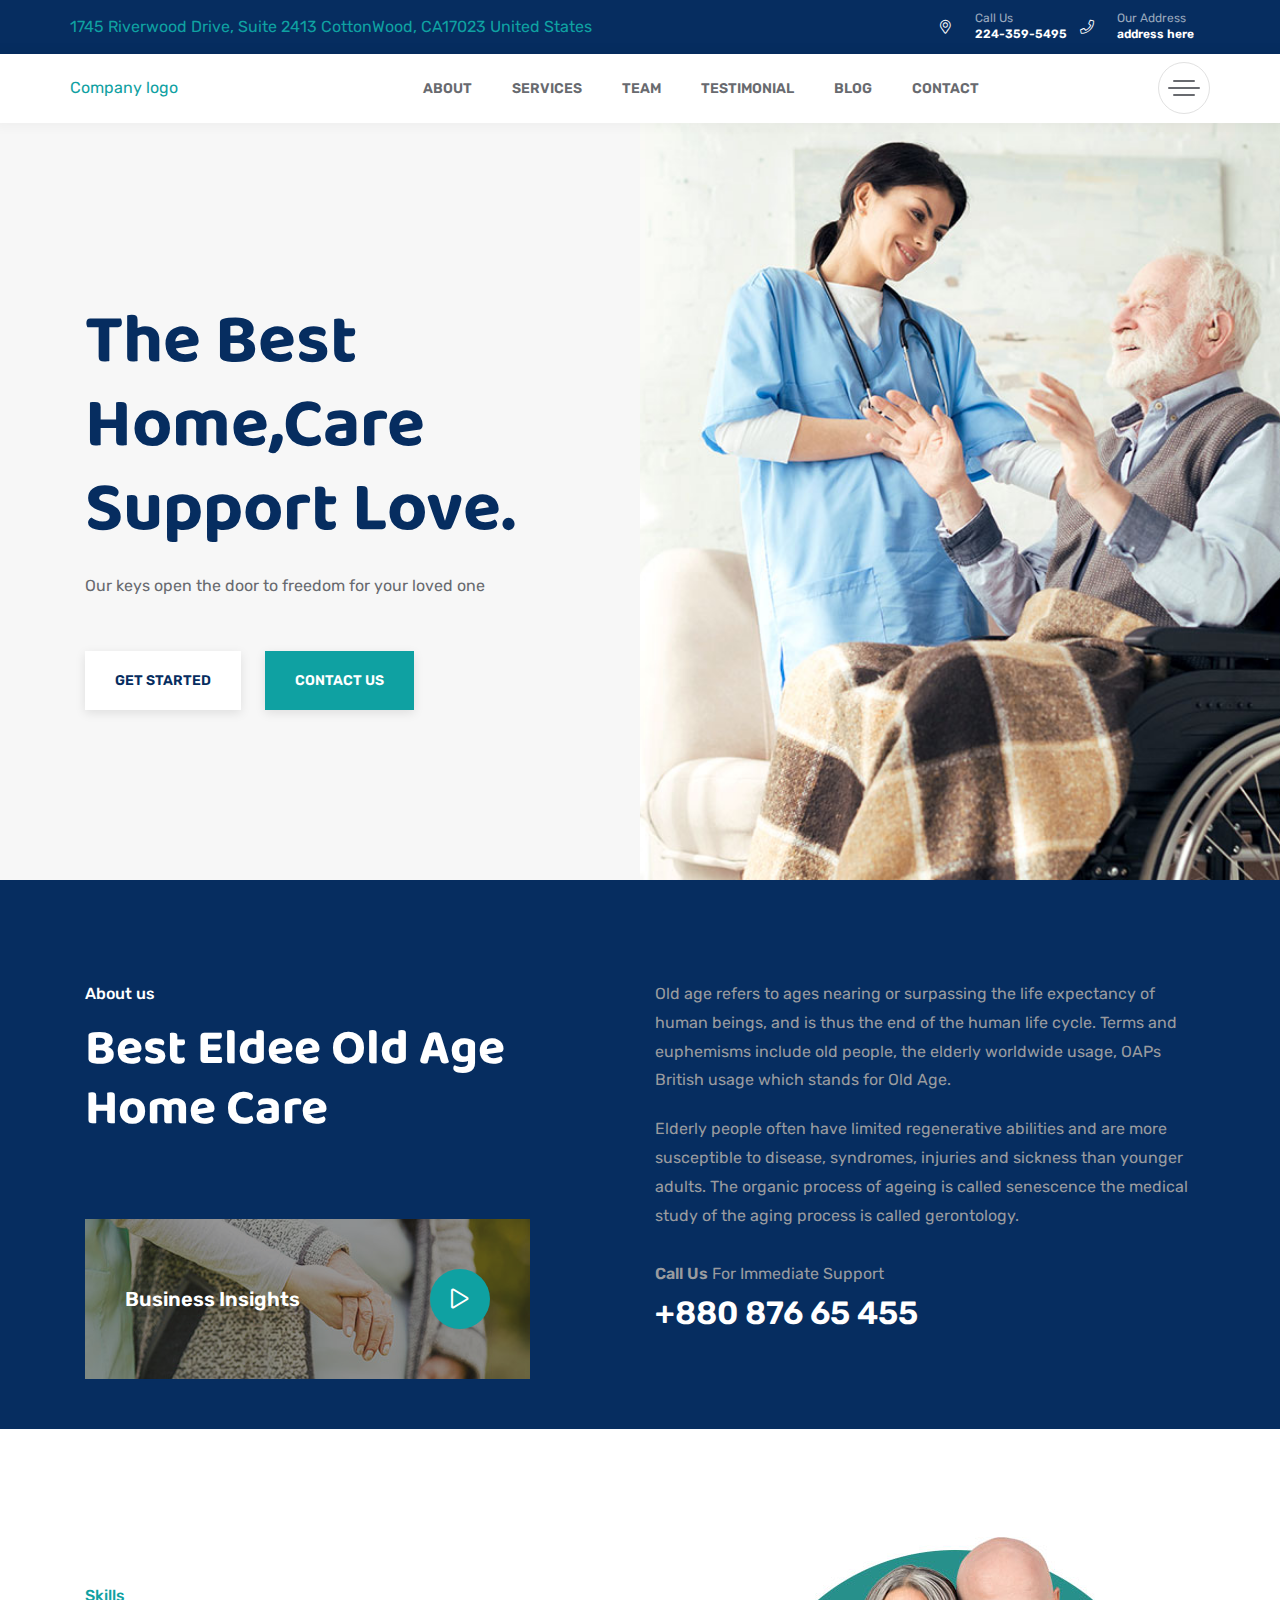
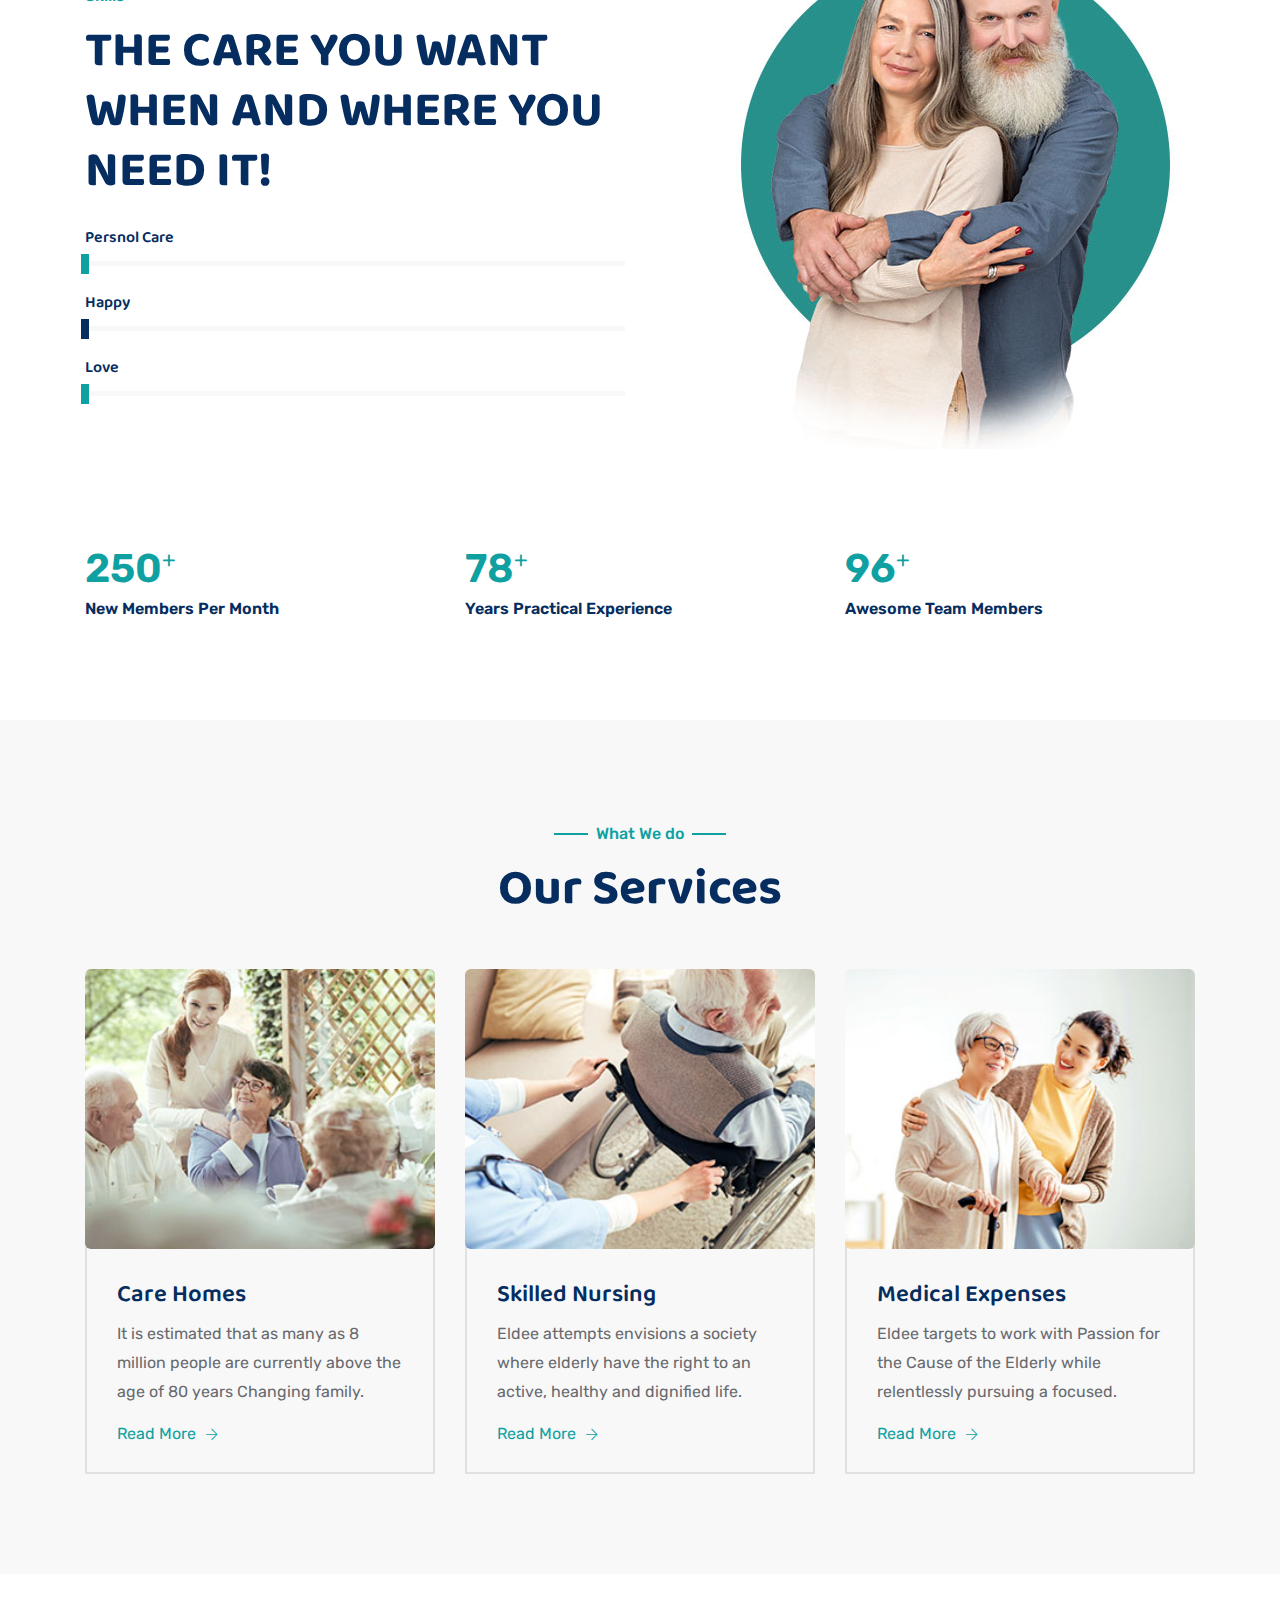
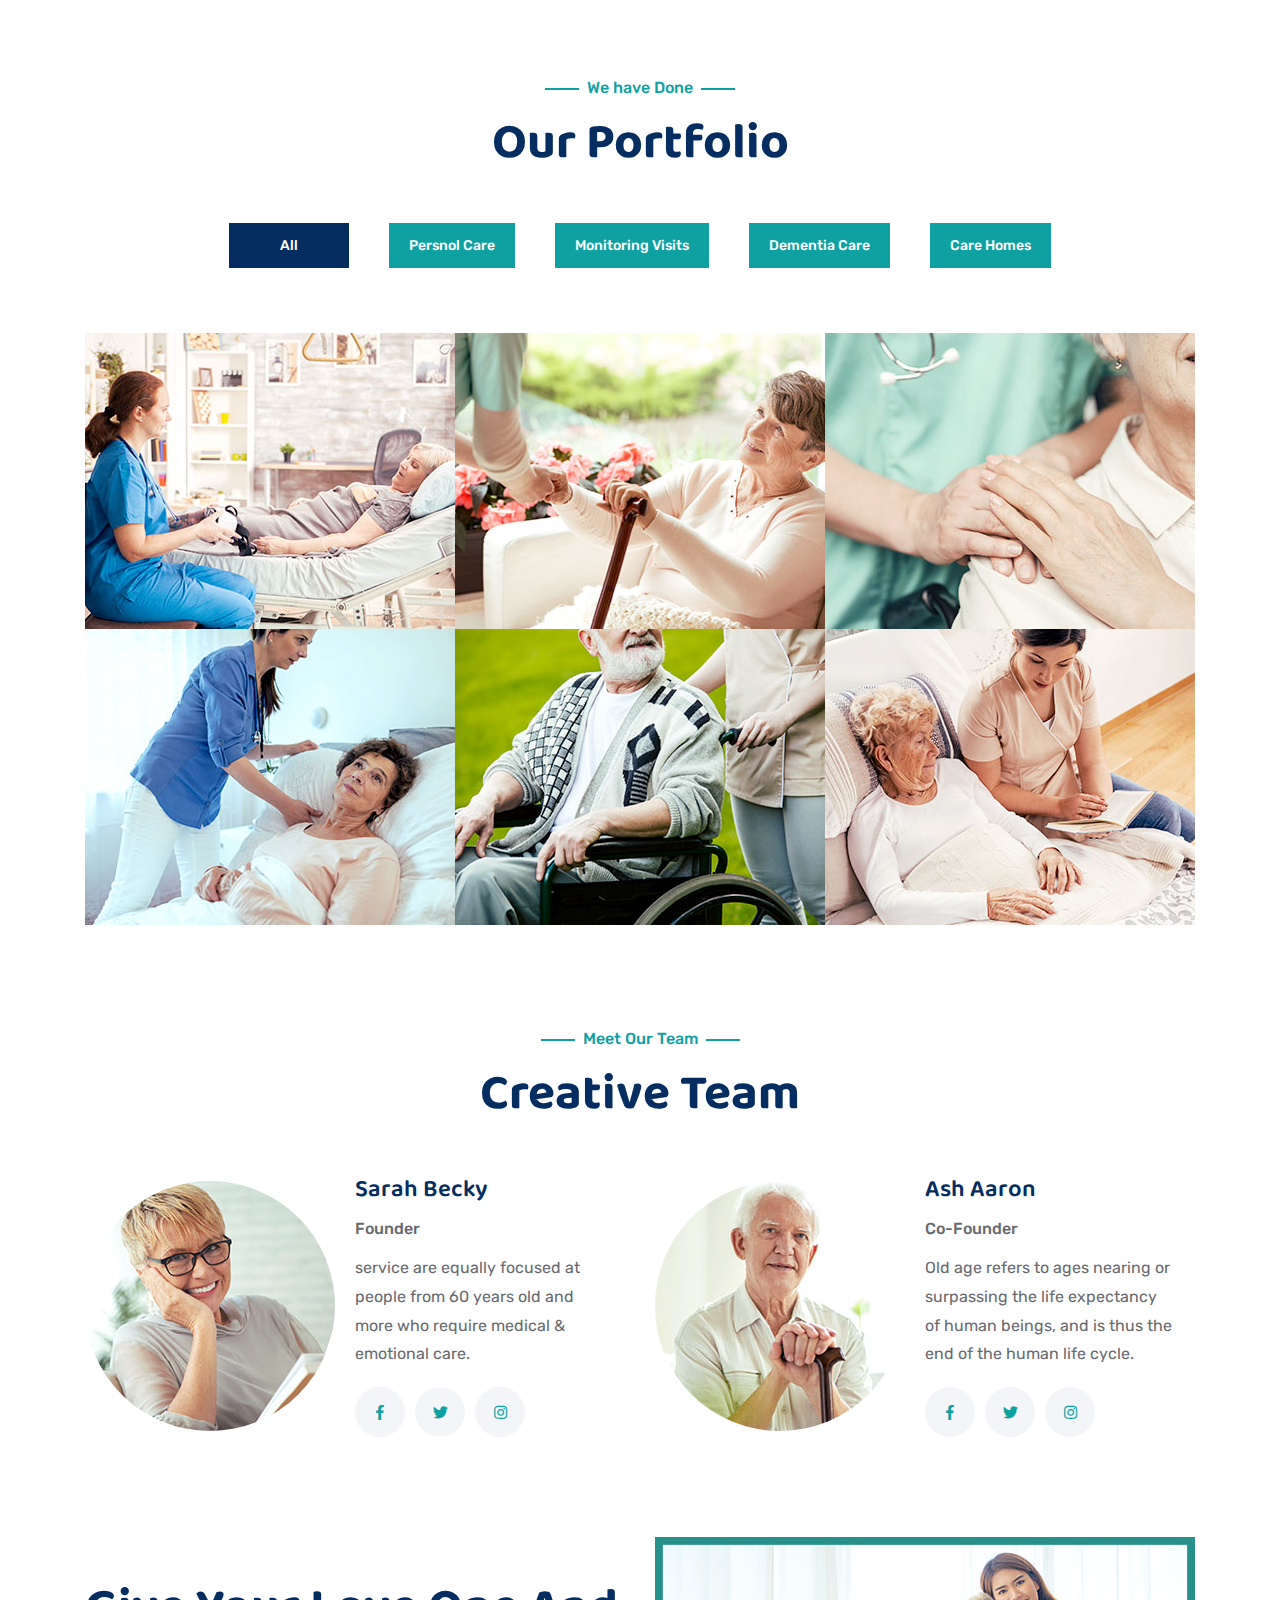
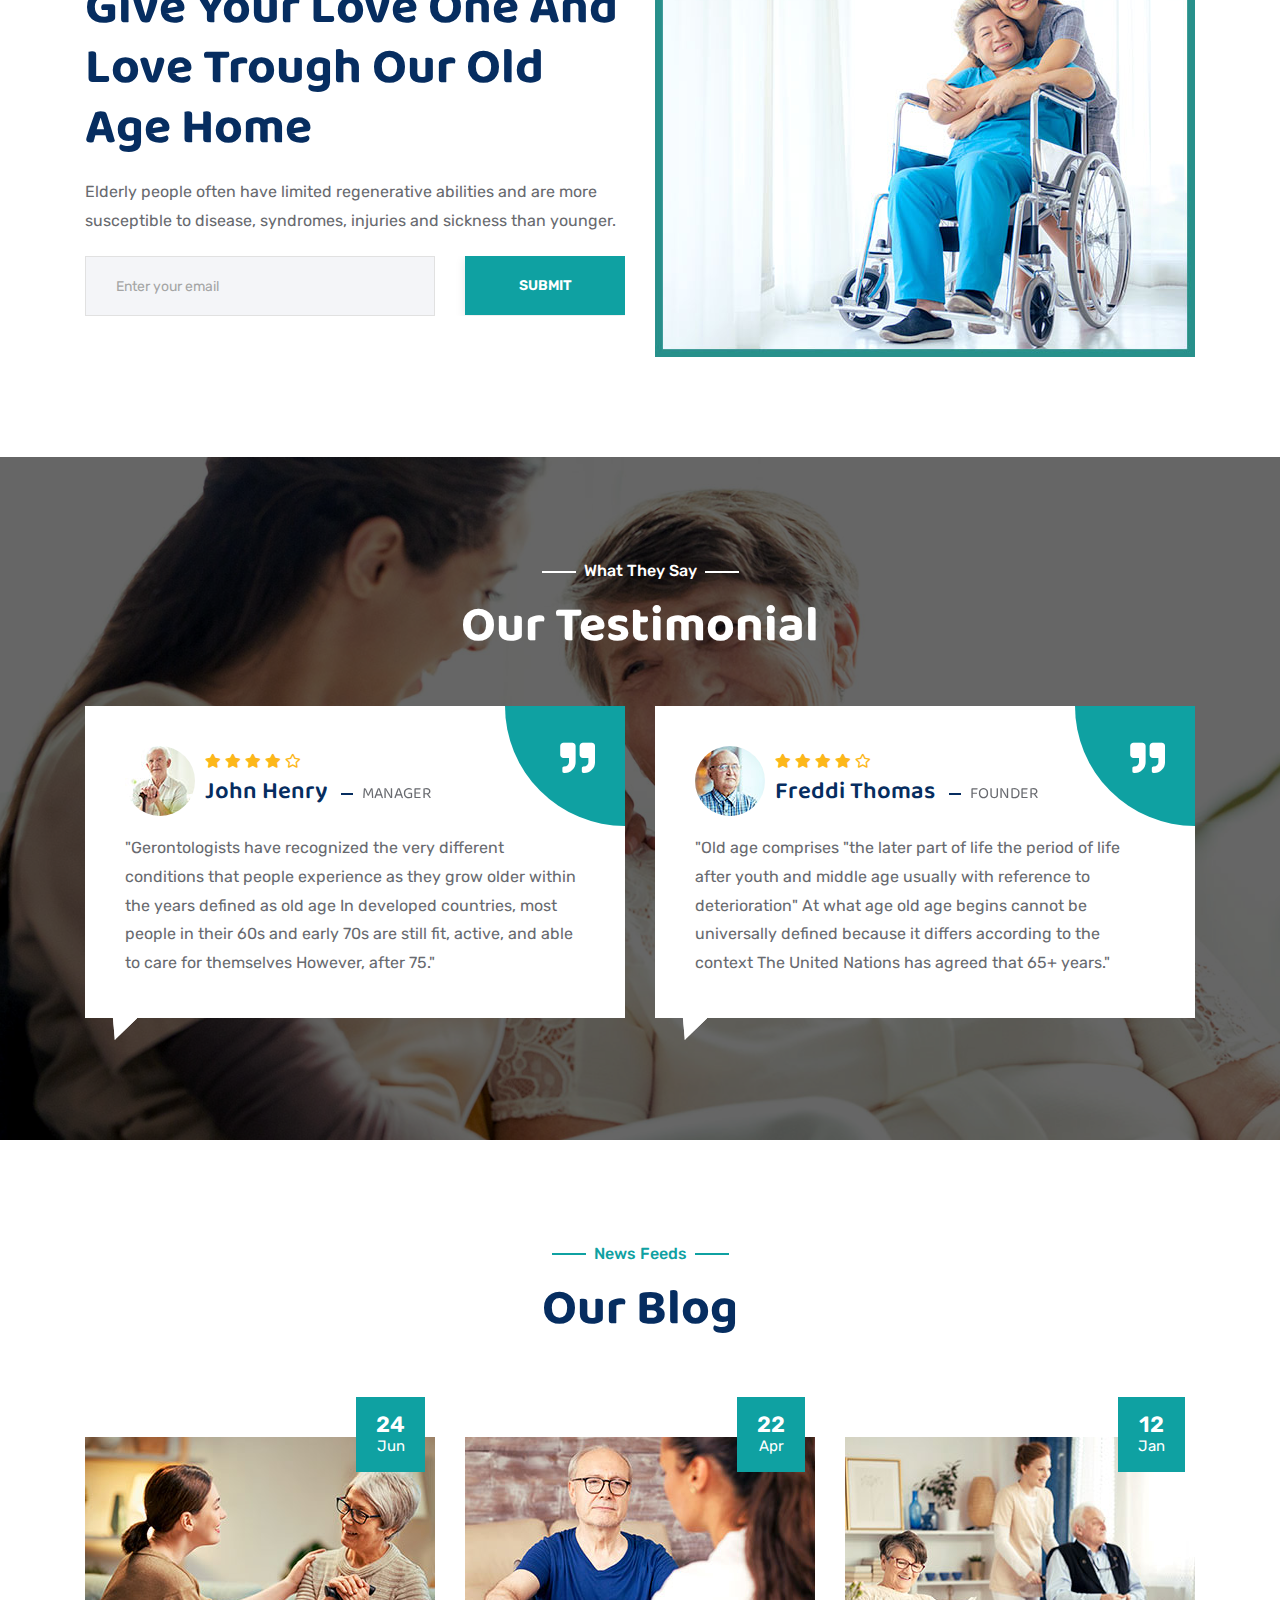
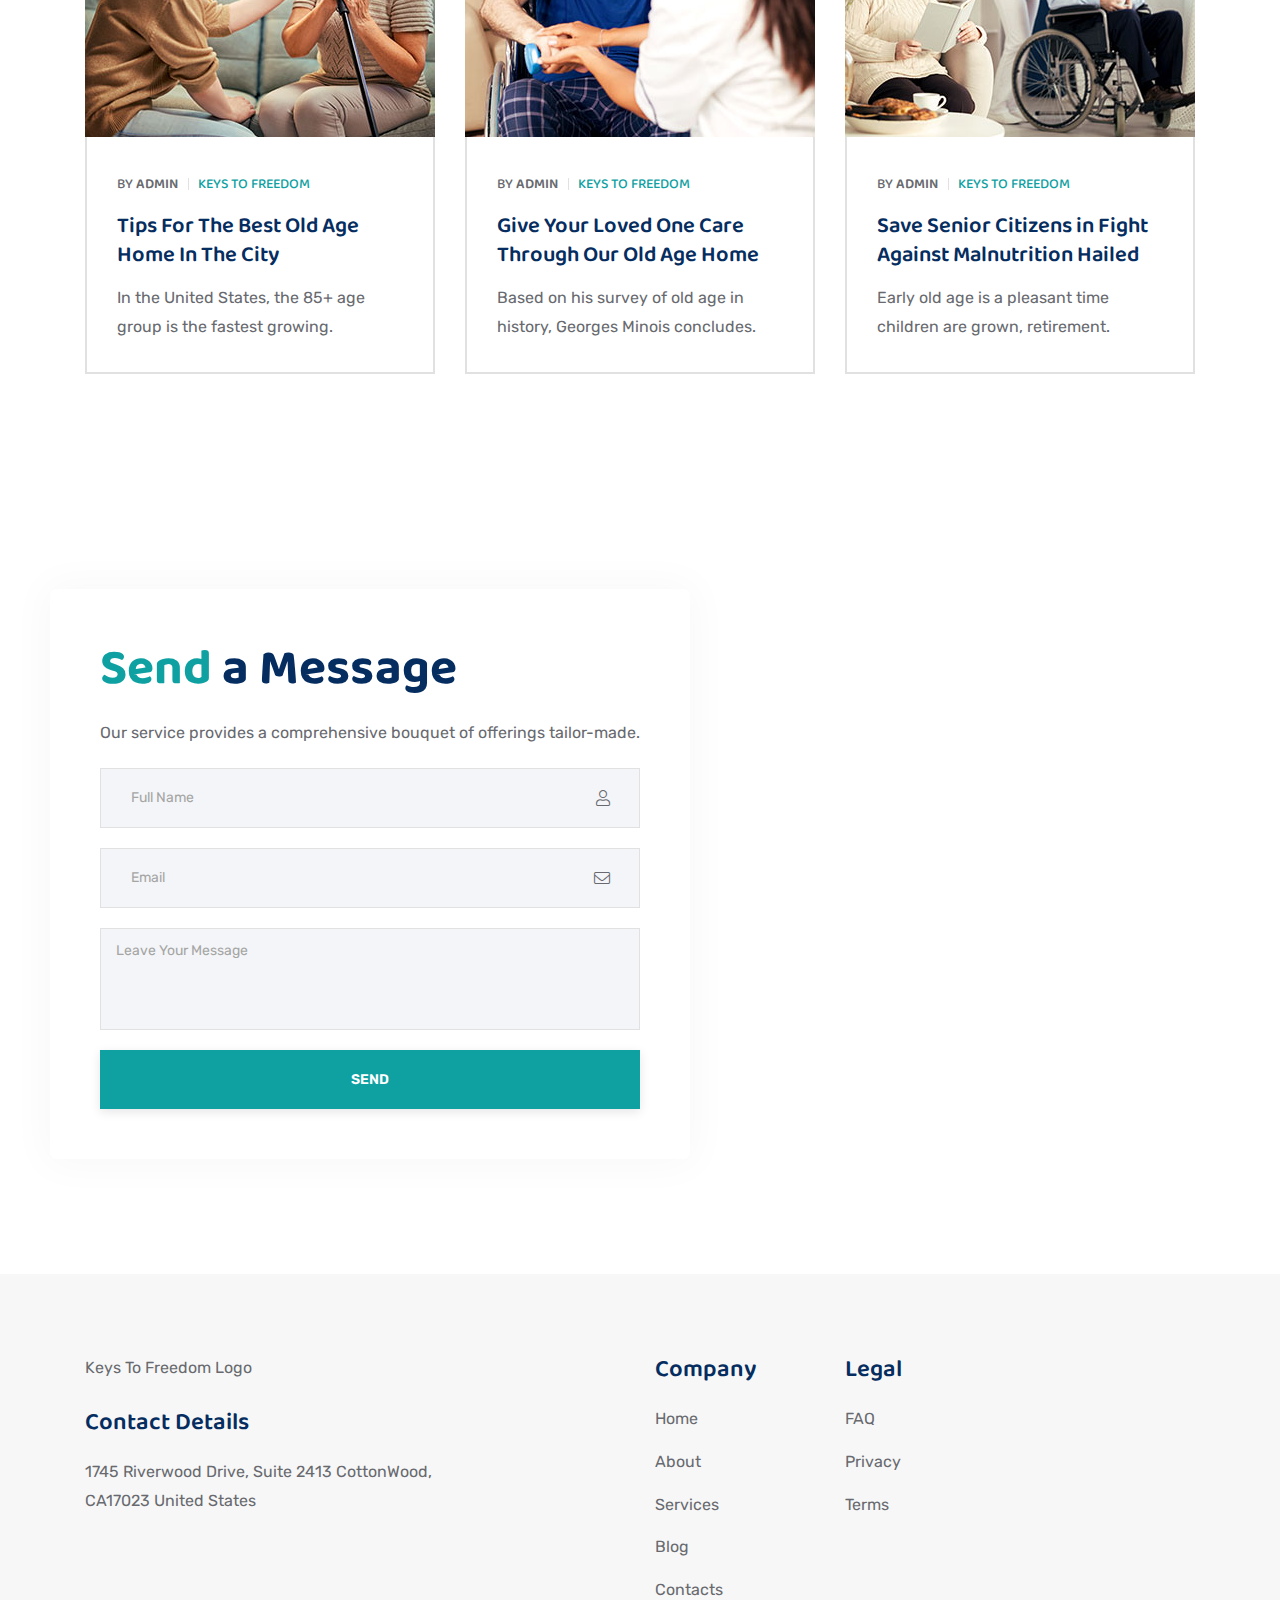
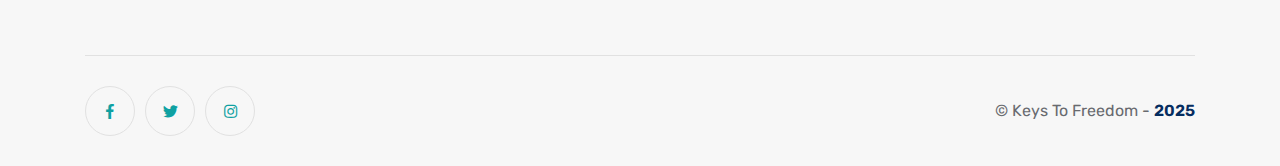
==== commit 0fca02db: "all" ====
--- a/index.html
+++ b/index.html
@@ -177,9 +177,44 @@
     <div class="sigma_aside-overlay aside-trigger">
     </div>
     <header class="sigma_header sigma_header-absolute has-dark-bg style-8 can-sticky">
-      <div class="container">
+      <div class="">
         <div class="sigma_header-middle">
-          <div class="navbar">
+          <div class="navbar container">
+            <div class="sigma_logo-wrapper">
+              
+              <a class="" href="index.html">1745 Riverwood Drive, Suite 2413 CottonWood, CA17023 United States
+                <!-- <img src="assets/img/logo-white.png" alt="logo"> -->
+              </a>
+            </div>
+            <!-- <div class="sigma_header-top-links important-links d-none d-md-block">
+              <ul class="sigma_header-top-nav">
+                <li>
+                  <a href="#">
+                    <i class="fal fa-phone"></i>
+                    <div class="links-inner">
+                      <p>Our Address</p>
+                      <p><b>address here</b>
+                      </p>
+                    </div>
+                  </a>
+                </li>
+              </ul>
+            </div> -->
+            <div class="sigma_header-controls style-1 d-flex align-items-center">
+              <div class="sigma_header-top-links important-links d-none d-md-block">
+                <ul class="sigma_header-top-nav">
+                  <li>
+                    <a href="#">
+                      <i class="fal fa-map-marker-alt"></i>
+                      <div class="links-inner">
+                        <p>Call Us</p>
+                        <p><b>224-359-5495</b>
+                        </p>
+                      </div>
+                    </a>
+                  </li>
+                </ul>
+              </div>
             <div class="sigma_header-top-links important-links d-none d-md-block">
               <ul class="sigma_header-top-nav">
                 <li>
@@ -194,26 +229,6 @@
                 </li>
               </ul>
             </div>
-            <div class="sigma_logo-wrapper">
-              <a class="sigma_logo" href="index.html">Company Logo
-                <!-- <img src="assets/img/logo-white.png" alt="logo"> -->
-              </a>
-            </div>
-            <div class="sigma_header-controls style-1 d-flex align-items-center">
-              <div class="sigma_header-top-links important-links d-none d-md-block">
-                <ul class="sigma_header-top-nav">
-                  <li>
-                    <a href="#">
-                      <i class="fal fa-map-marker-alt"></i>
-                      <div class="links-inner">
-                        <p>Call Us</p>
-                        <p><b>224-359-5495</b>
-                        </p>
-                      </div>
-                    </a>
-                  </li>
-                </ul>
-              </div>
               <ul class="sigma_header-controls-inner ml-sm-3 ml-0">
                 <li class="aside-toggle aside-trigger">
                   <span></span>
@@ -225,9 +240,16 @@
           </div>
         </div>
       </div>
-      <div class="container">
+      <div class="">
         <div class="sigma_header-bottom d-none d-lg-block">
-          <div class="navbar">
+          <div class="navbar container">
+            <div class="sigma_logo-wrapper">
+              
+              <a class="sigma_logo" href="index.html">
+                Company logo
+                <!-- <img src="assets/img/logo-white.png" alt="logo"> -->
+              </a>
+            </div>
             <ul class="navbar-nav">
               <li class="menu-item">
 <a href="#section-about" class="nav-link">About</a>
--- a/assets/css/style.css
+++ b/assets/css/style.css
@@ -1715,7 +1715,7 @@
 }
 .sigma_header .sigma_logo-wrapper .sigma_logo{
   max-width: 130px;
-}
+} 
 
 .sigma_header .navbar-nav {
   flex-direction: row;
@@ -2193,8 +2193,8 @@
 }
 
 .sigma_header .sigma_header-top-links.important-links li a{
-  font-size: 16px;
-  padding: 30px 0;
+  font-size: 12px;
+  padding: 7px 0!important;
   color: var(--thm-secondary);
 }
 
@@ -2203,7 +2203,7 @@
   height: 40px;
   border: 1px solid var(--thm-border);
   border-radius: 50%;
-  font-size: 20px;
+  font-size: 14px;
   display: flex;
   align-items: center;
   justify-content: center;
@@ -2392,7 +2392,6 @@
 
 .sigma_header.style-8 .sigma_logo-wrapper{
   padding: 20px 65px 20px 0;
-  border-right: 1px solid var(--thm-border);
 }
 
 .sigma_header.style-8 .sigma_header-top-links.important-links{
@@ -15830,3 +15829,4 @@
   }
 
 }
+
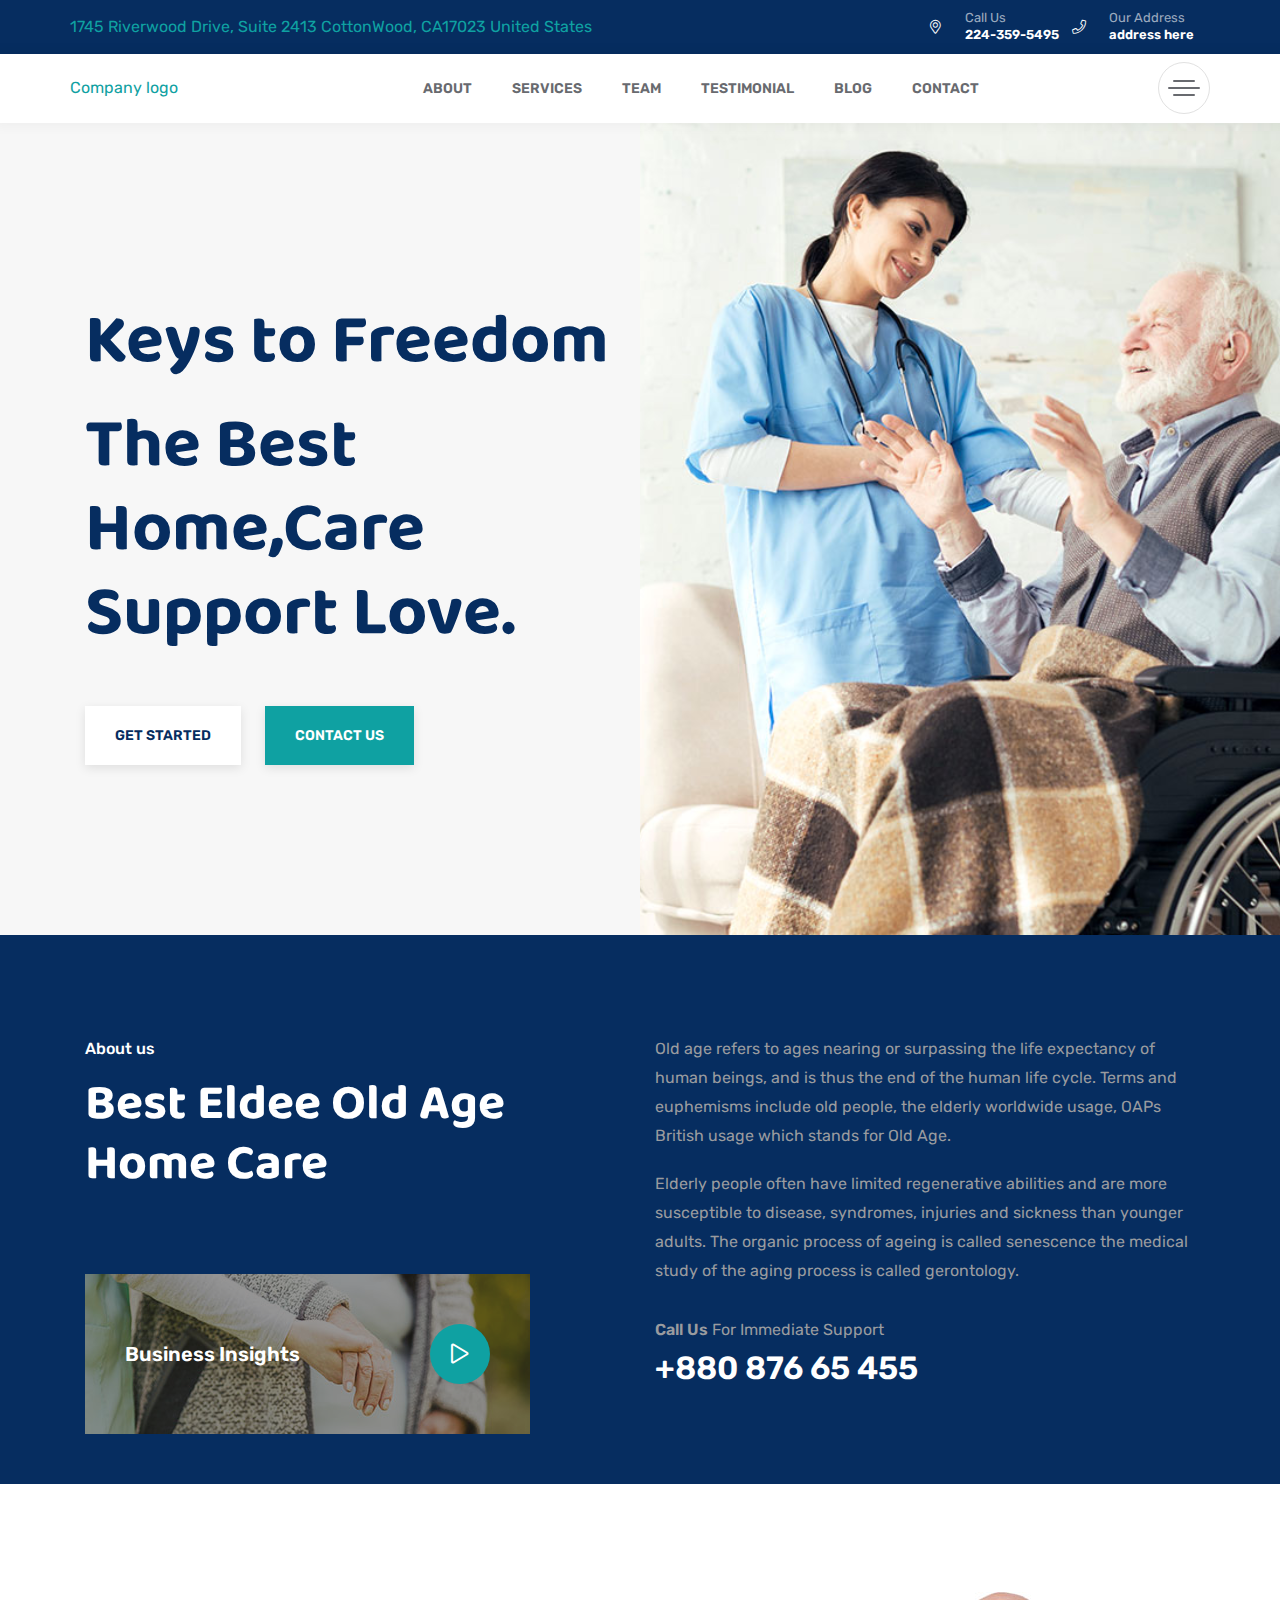
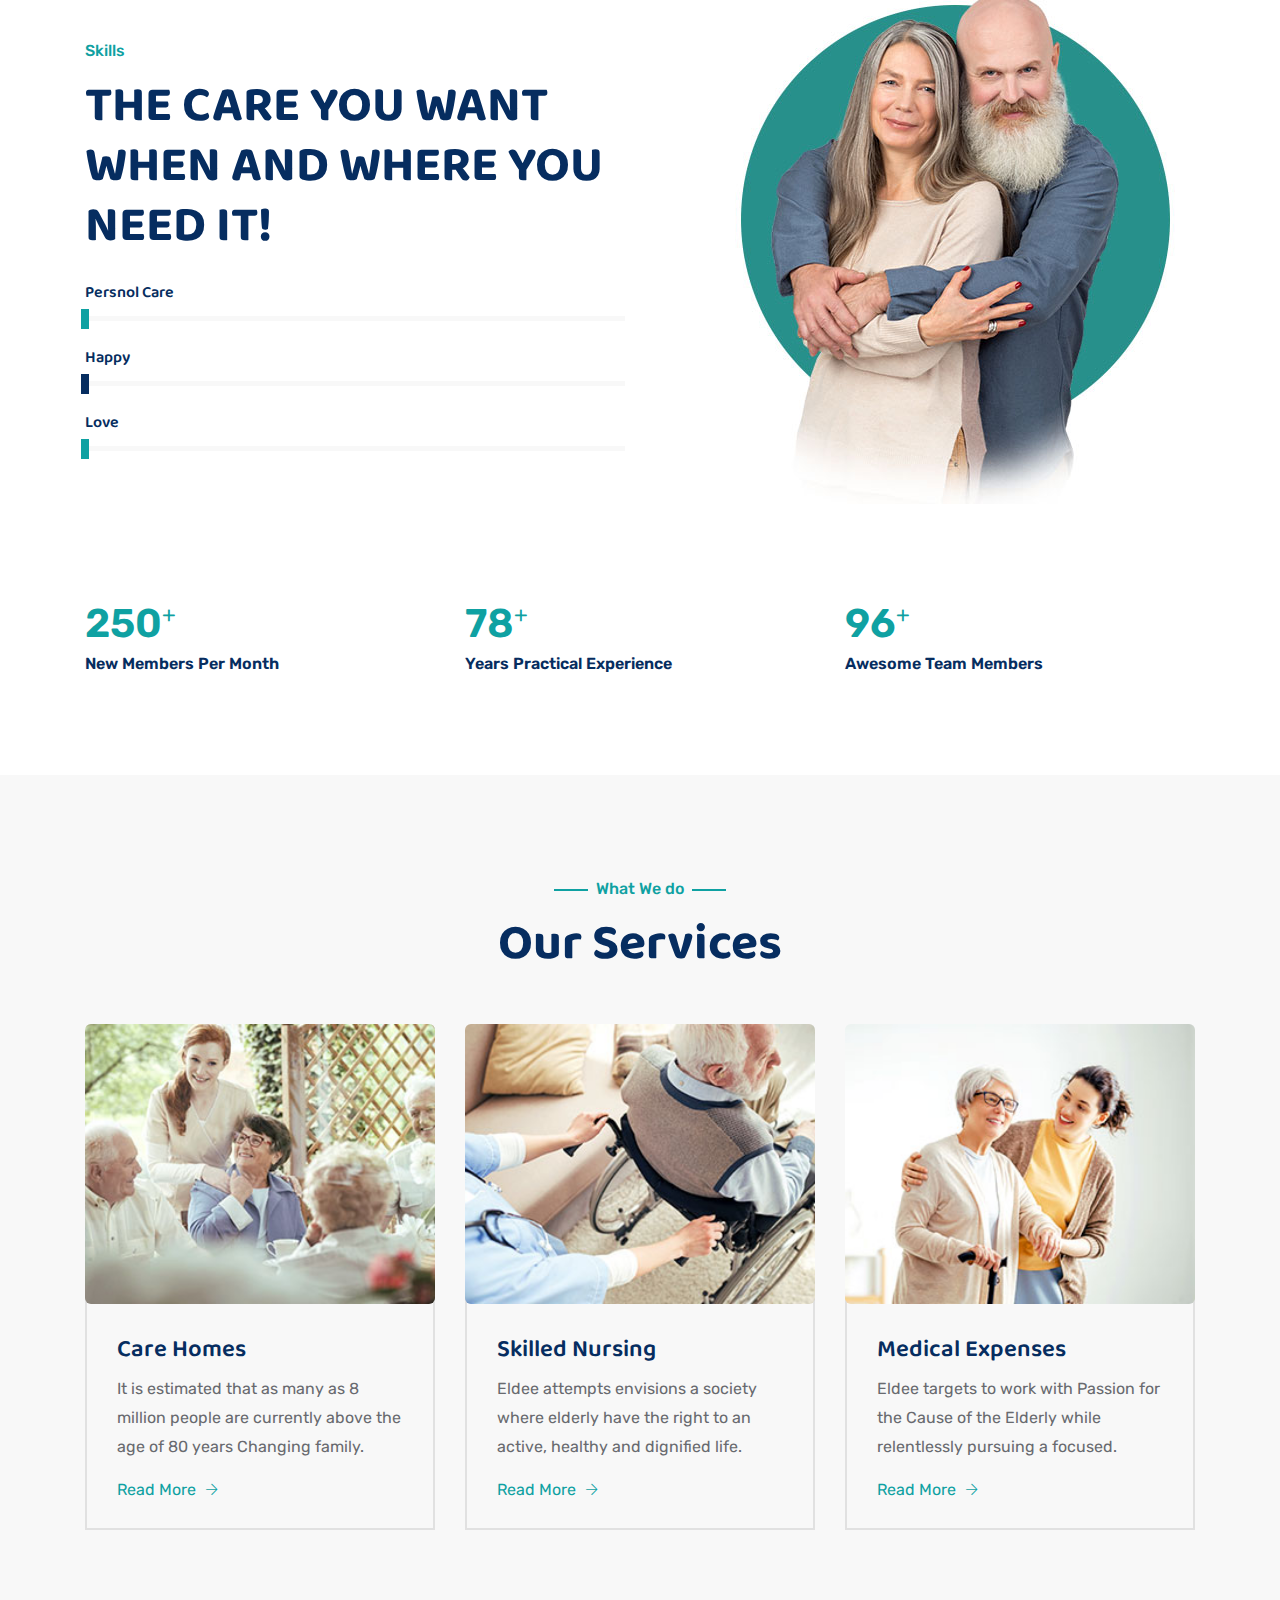
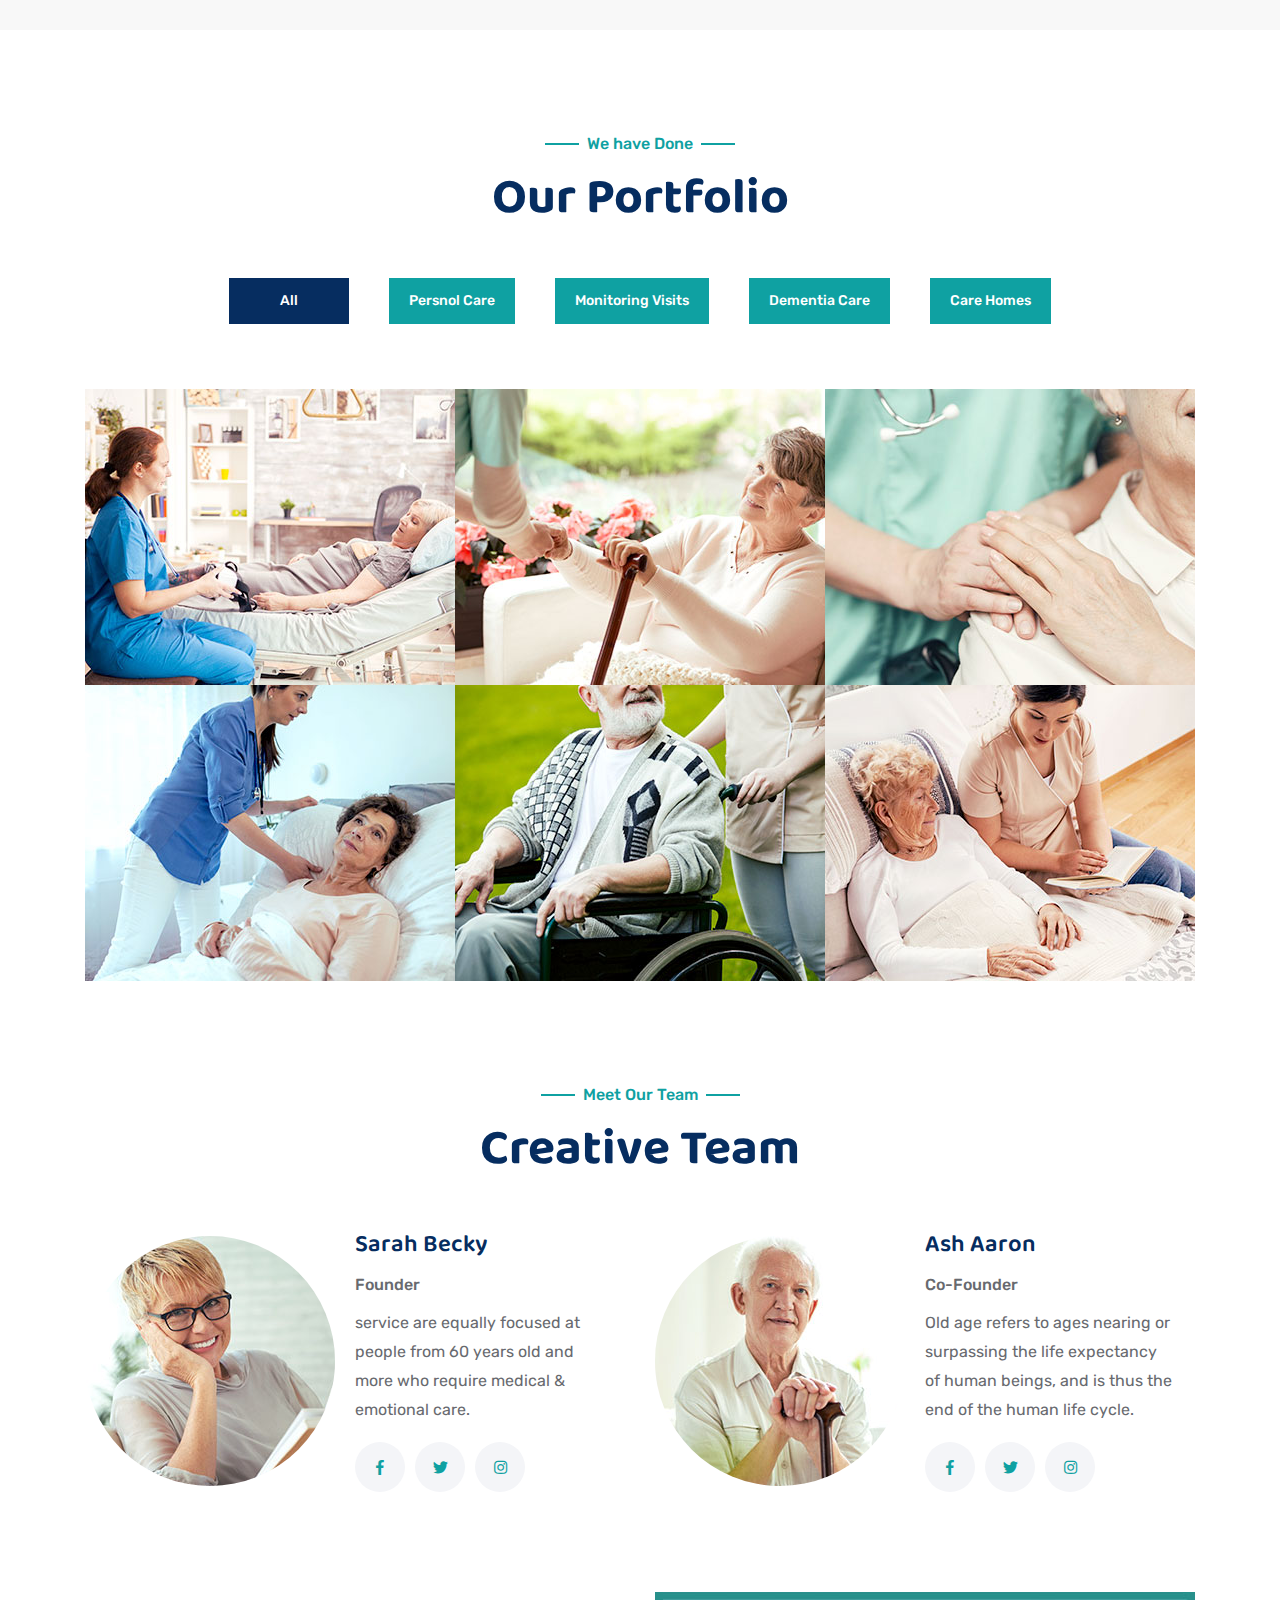
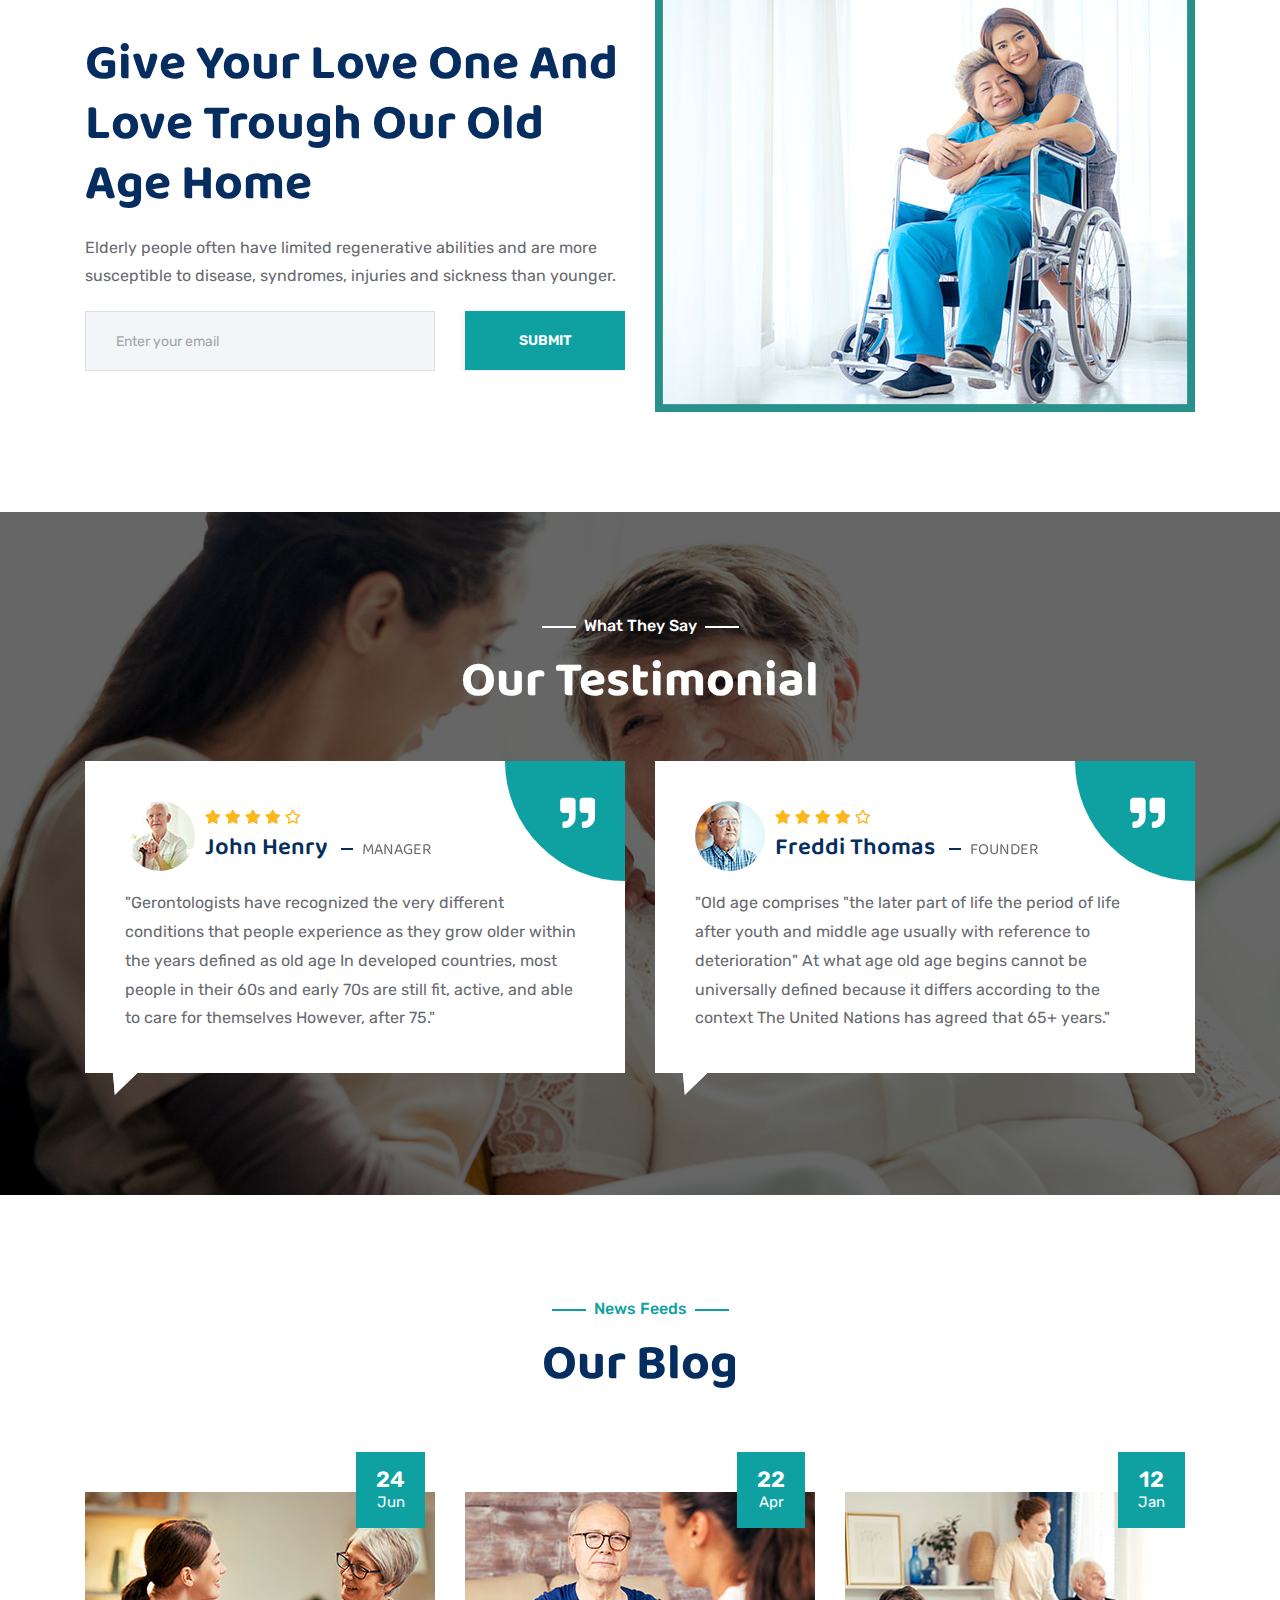
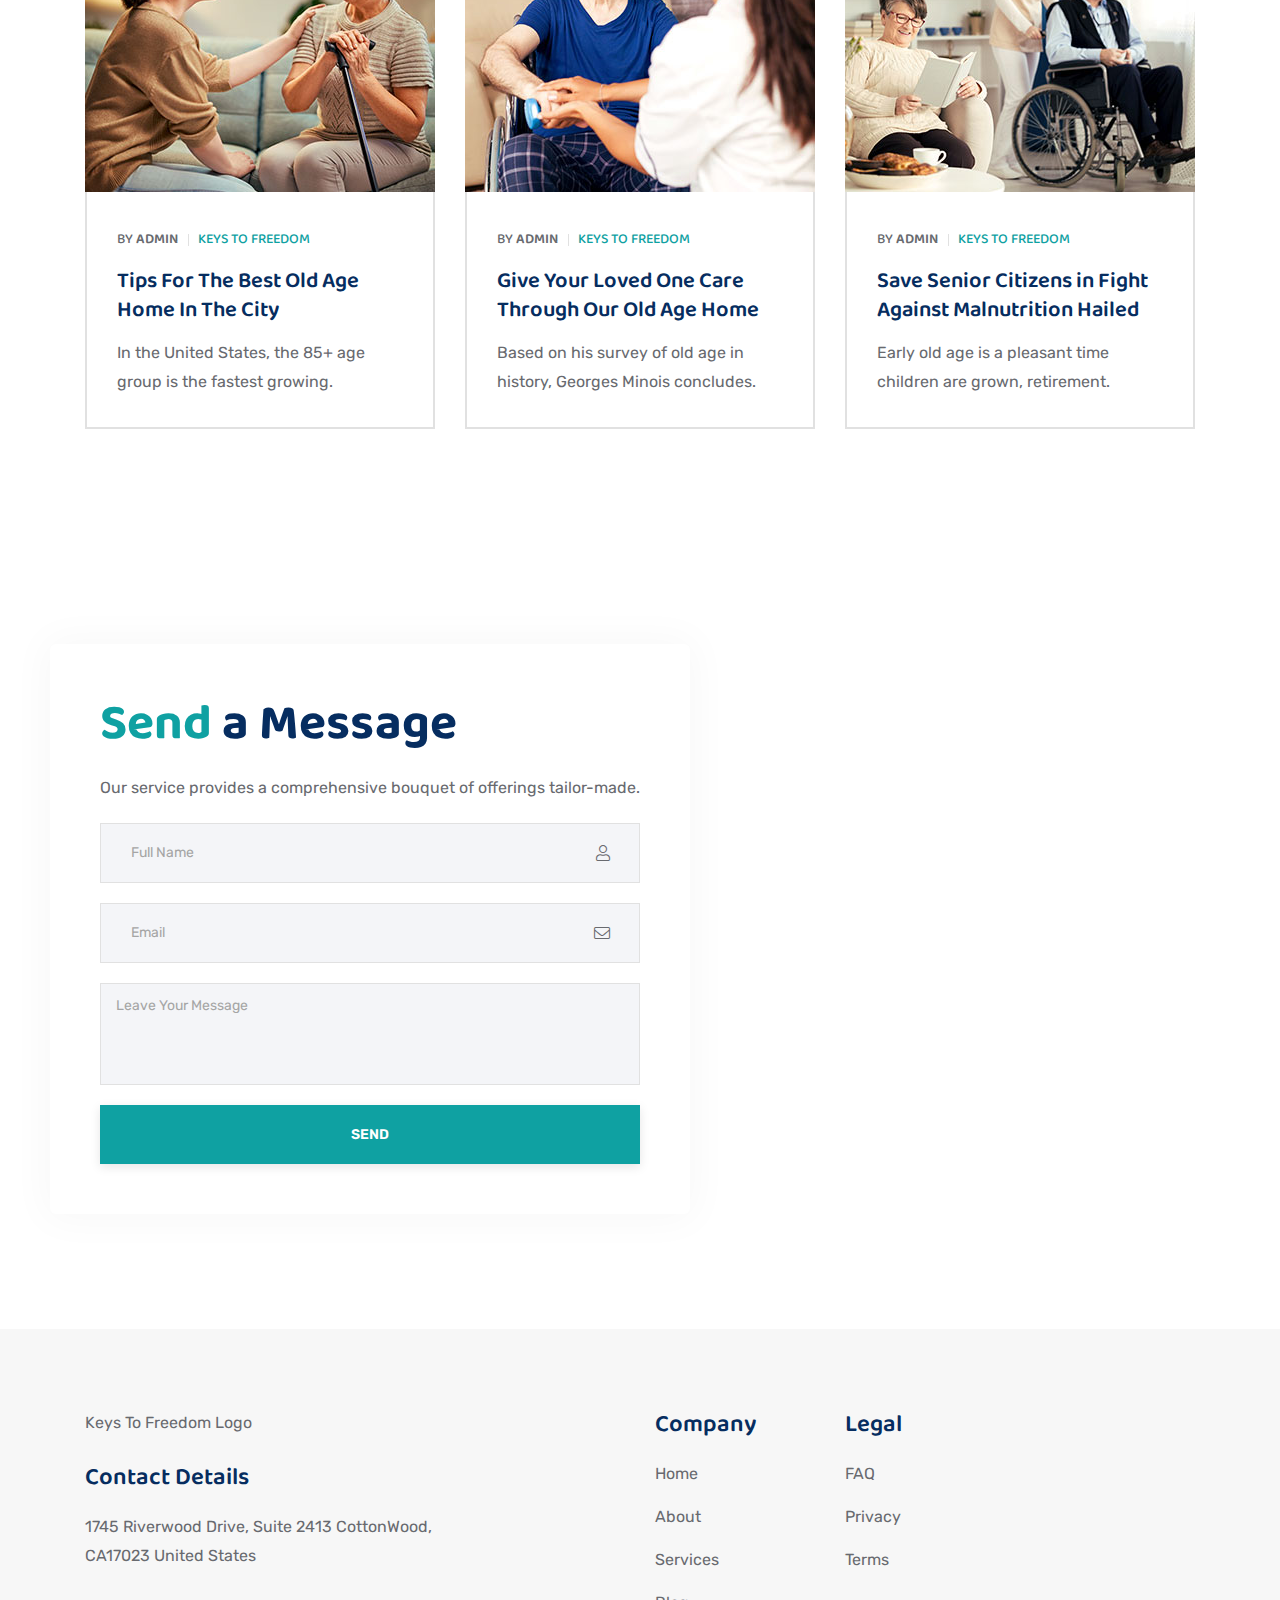
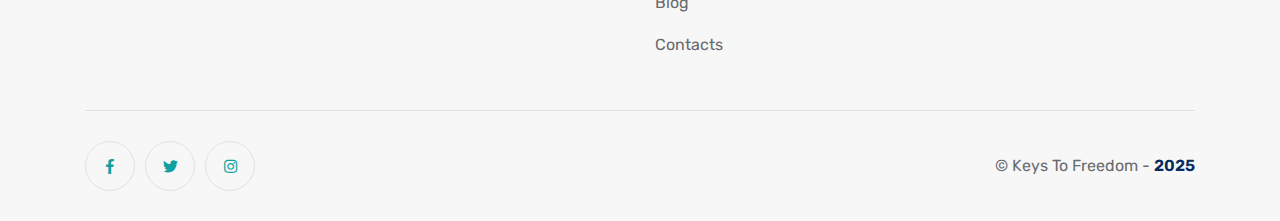
==== commit 914da3af: "all" ====
--- a/index.html
+++ b/index.html
@@ -32,7 +32,7 @@
 <body class="btn-style-6 btn-square sidebar-style-1" data-spy="scroll" data-target="#section-header" data-offset="180">
   <!--header Start-->
   <div id="section-header">
-    <aside class="sigma_aside sigma_aside-desktop">
+    <!-- <aside class="sigma_aside sigma_aside-desktop">
       <div class="sidebar">
        
             <div class="widget widget-sigma-recent-posts">
@@ -134,9 +134,9 @@
           </form>
         </div>
       </div>
-    </aside>
-    <div class="sigma_aside-overlay aside-trigger-right">
-    </div> 
+    </aside> -->
+    <!-- <div class="sigma_aside-overlay aside-trigger-right">
+    </div>  -->
     <aside class="sigma_aside">
       <div class="sigma_close aside-trigger">
         <span></span>
@@ -200,7 +200,7 @@
                 </li>
               </ul>
             </div> -->
-            <div class="sigma_header-controls style-1 d-flex align-items-center">
+            <div class="sigma_header-control style-1 d-flex align-items-center">
               <div class="sigma_header-top-links important-links d-none d-md-block">
                 <ul class="sigma_header-top-nav">
                   <li>
@@ -317,12 +317,14 @@
         <div class="row">
           <div class="col-lg-6">
             <div class="sigma_banner-text banner-slider-inner">
+              <h1 class="title">Keys to Freedom</h1>
+
               <h1 class="title">
 
                 The Best Home,Care Support Love.
 
               </h1>
-              <p>Our keys open the door to freedom for your loved one</p>
+              <!-- <p>Our keys open the door to freedom for your loved one</p> -->
               <div class="banner-links d-flex align-items-center">
                 <a href="#" class="sigma_btn light">Get Started</a>
                 <a href="#" class="sigma_btn ml-4">Contact Us</a>
--- a/assets/css/style.css
+++ b/assets/css/style.css
@@ -2193,8 +2193,8 @@
 }
 
 .sigma_header .sigma_header-top-links.important-links li a{
-  font-size: 12px;
-  padding: 7px 0!important;
+  font-size: 13px;
+  padding: 7px 0;
   color: var(--thm-secondary);
 }
 
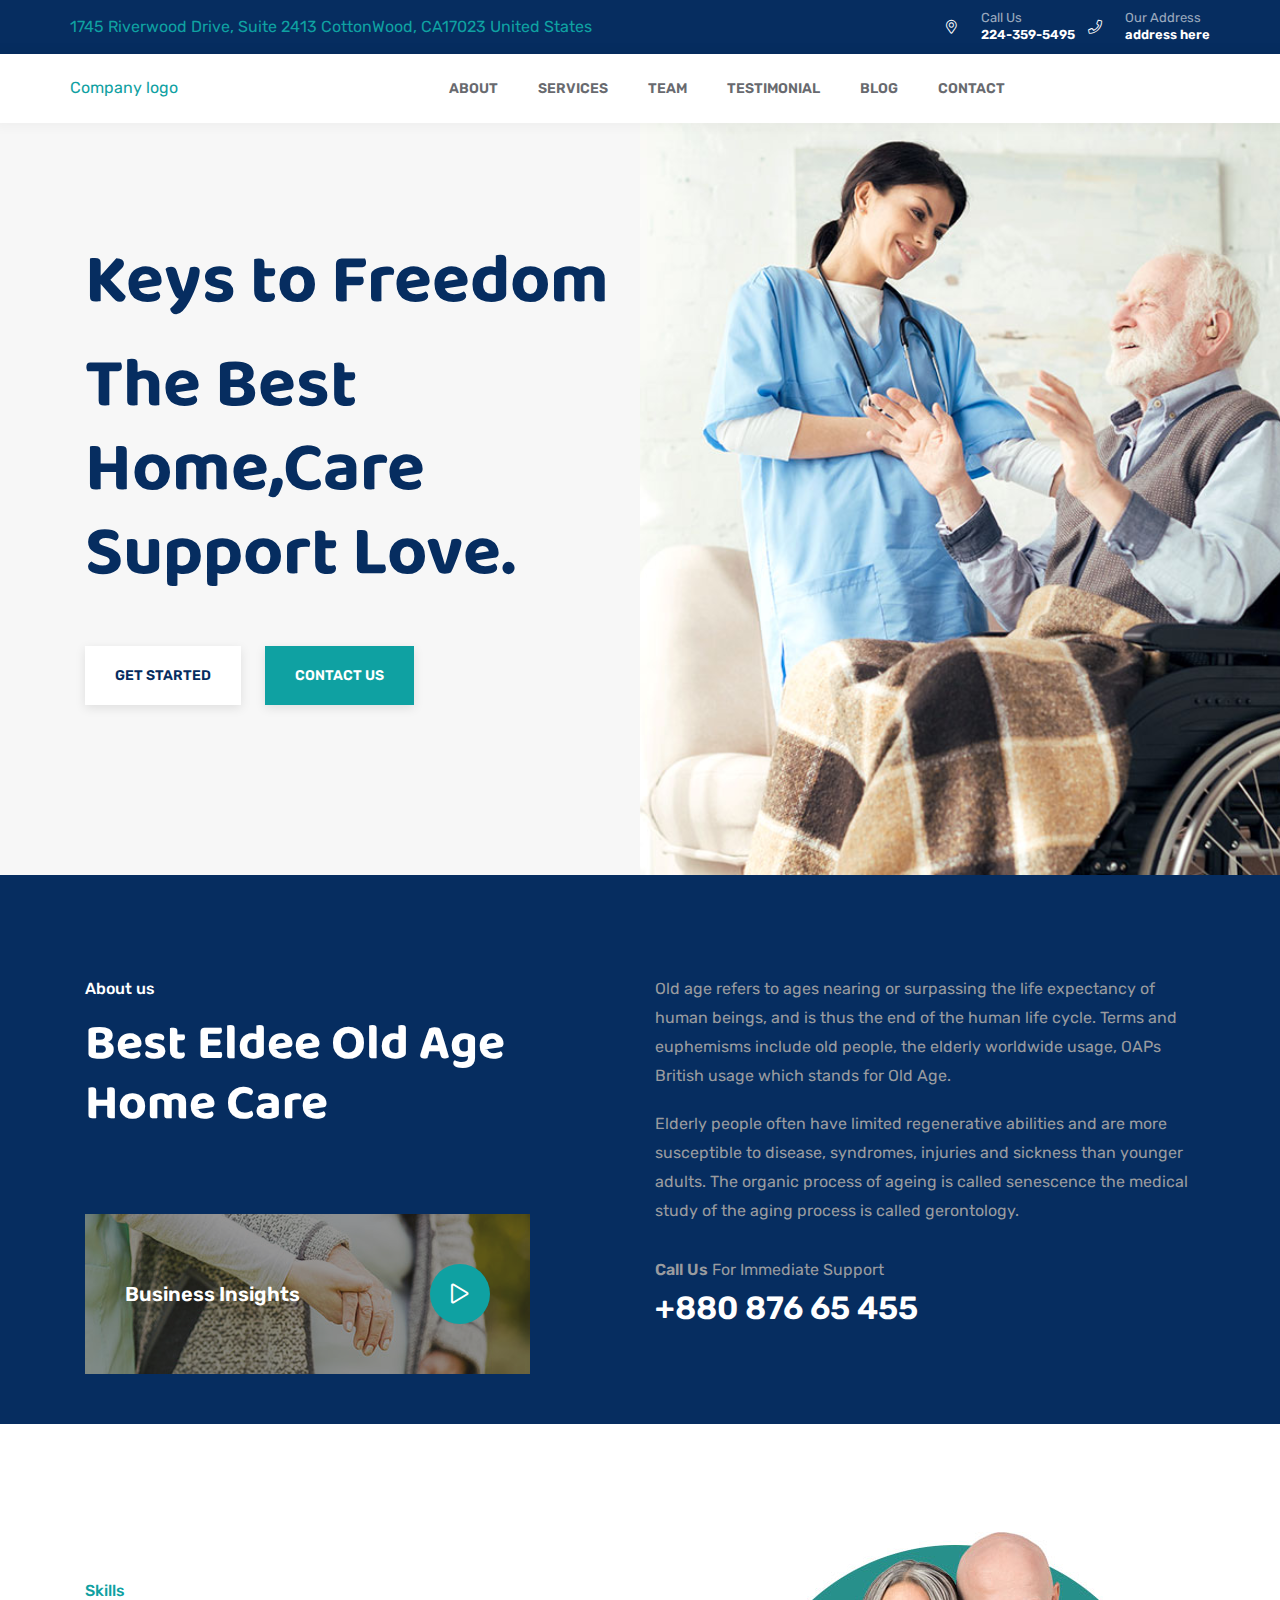
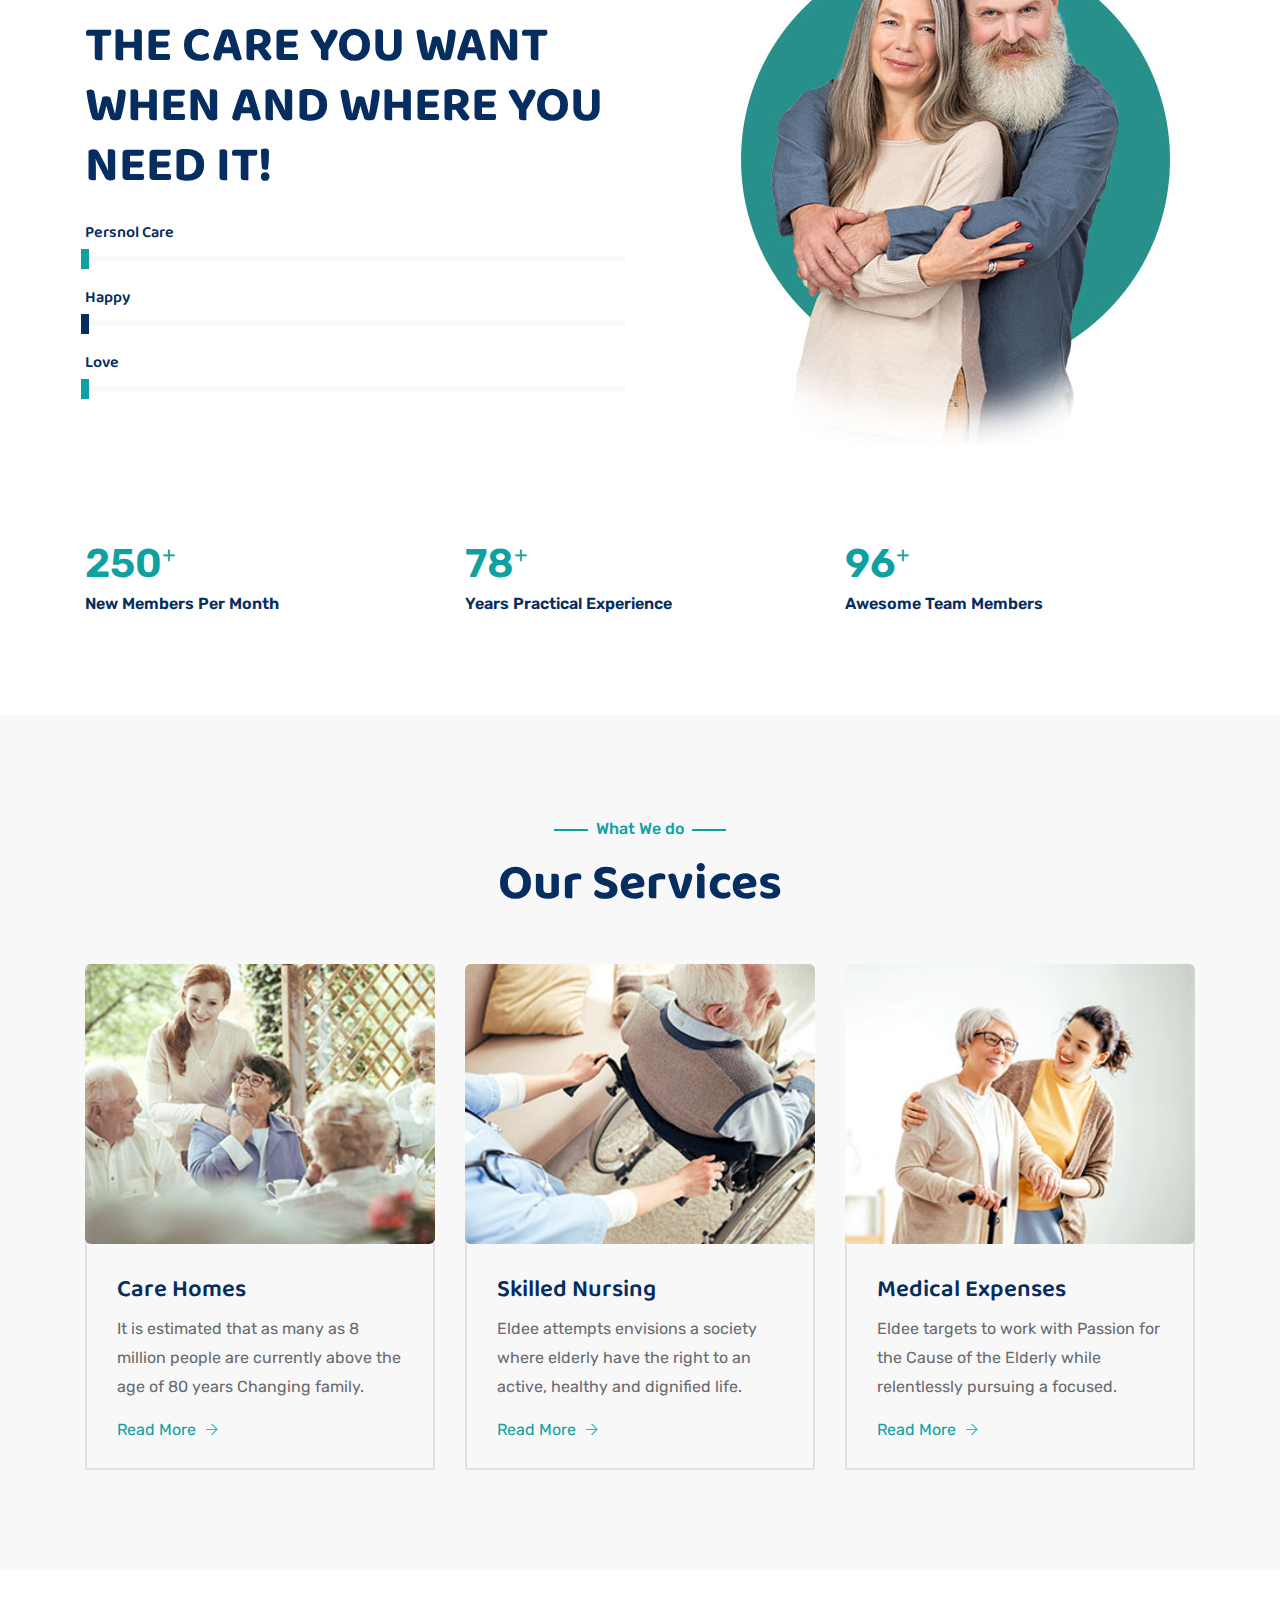
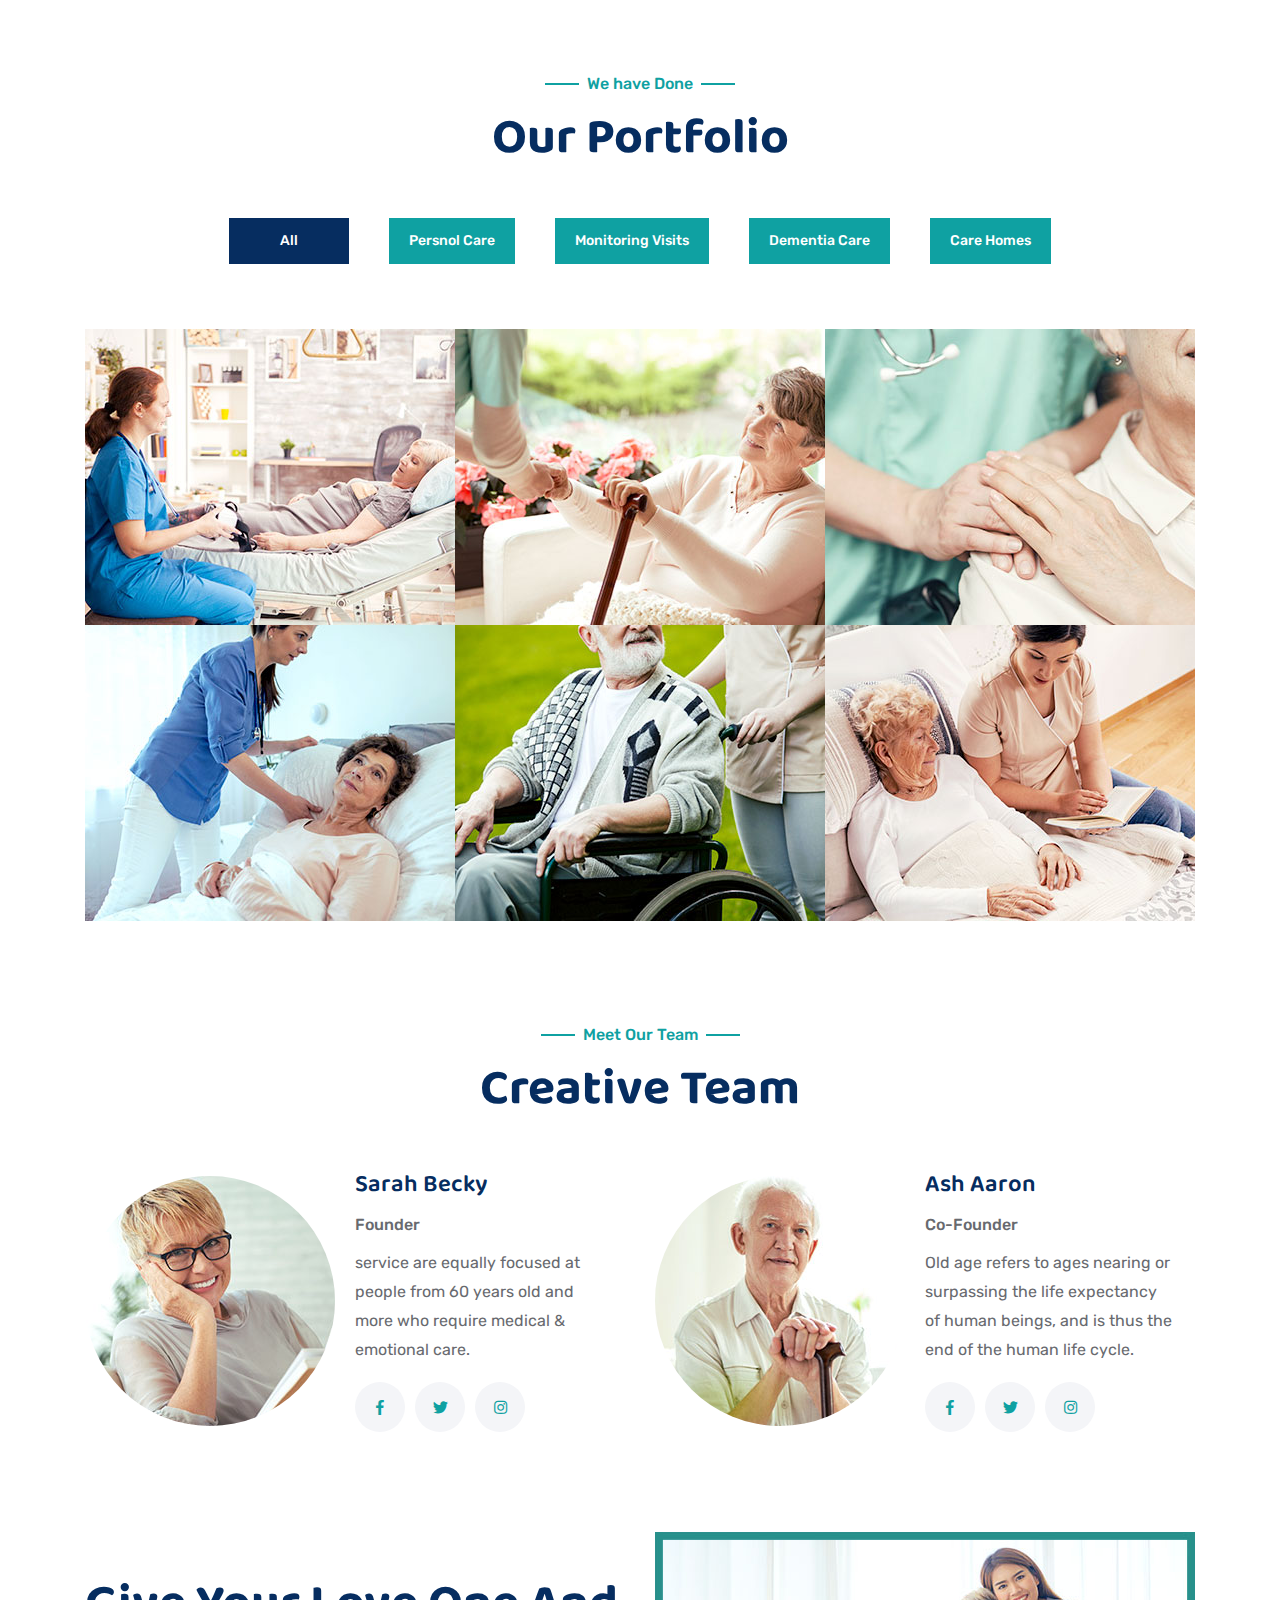
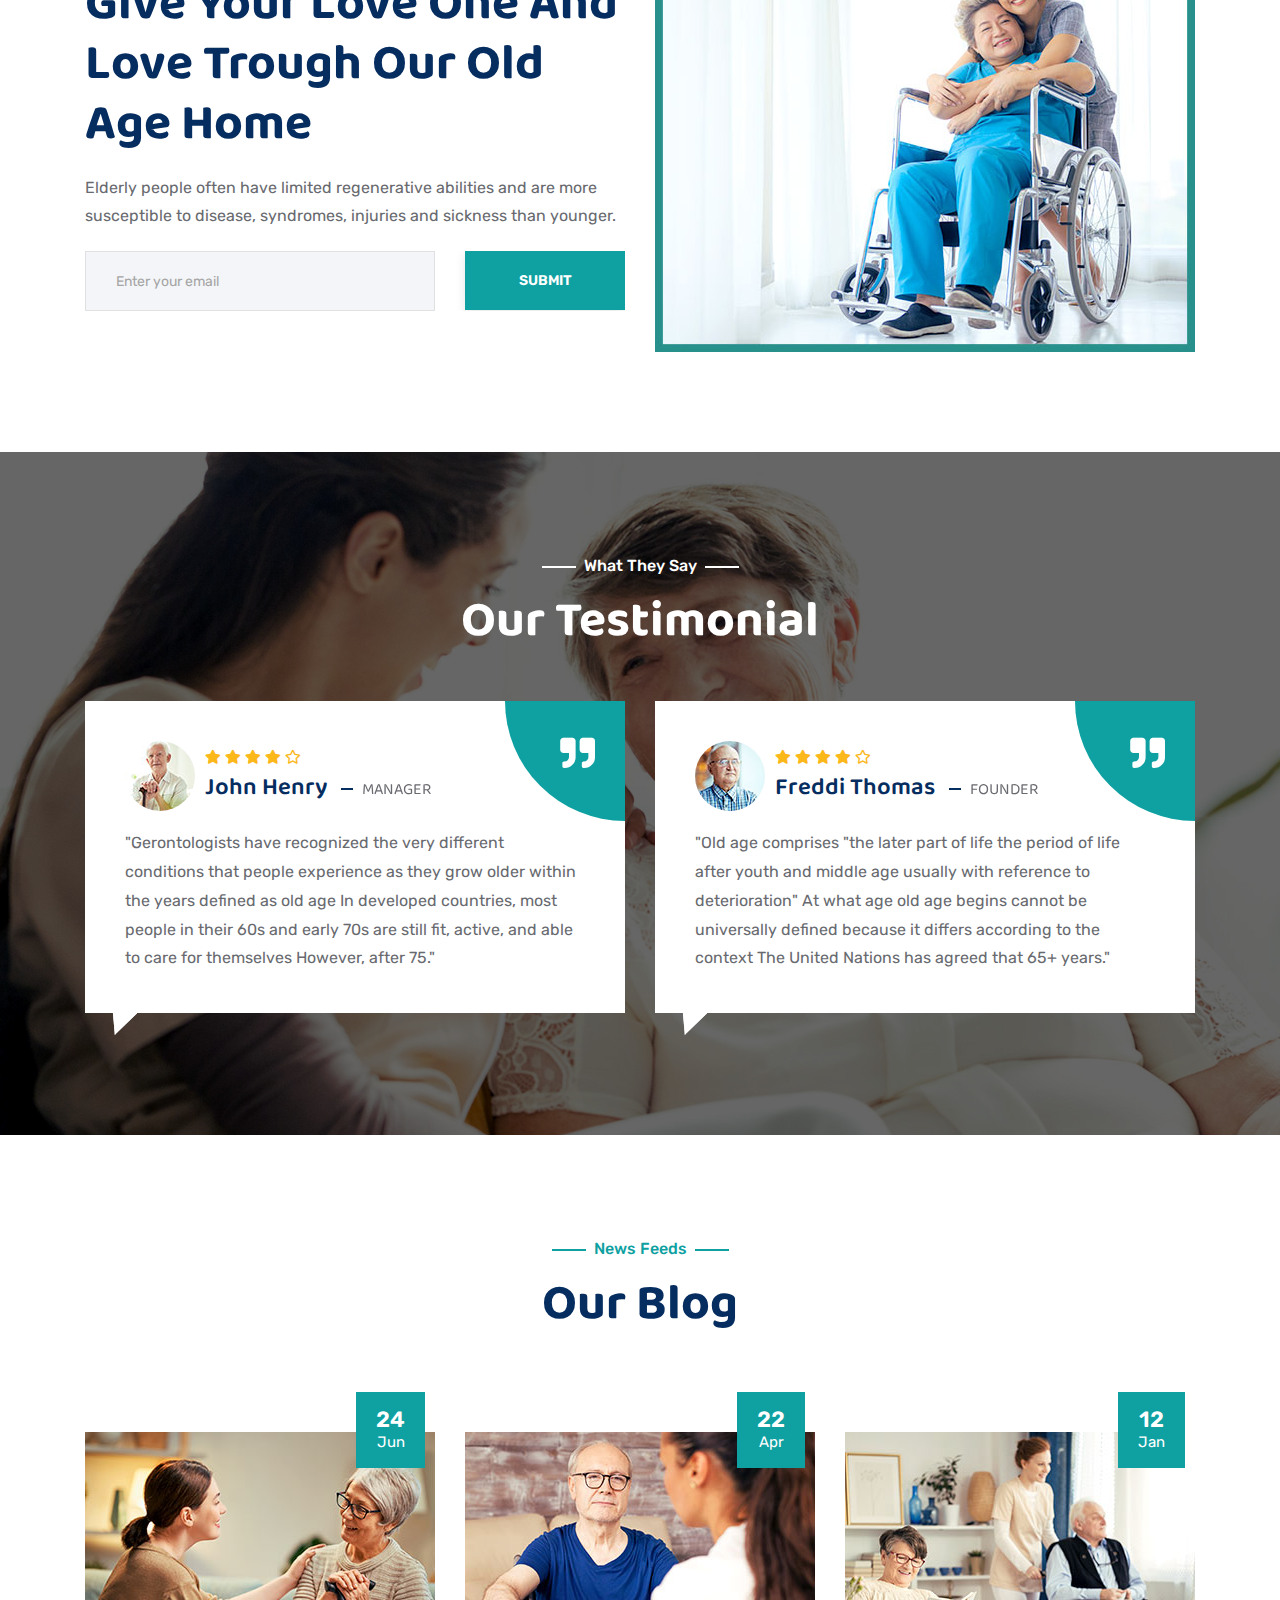
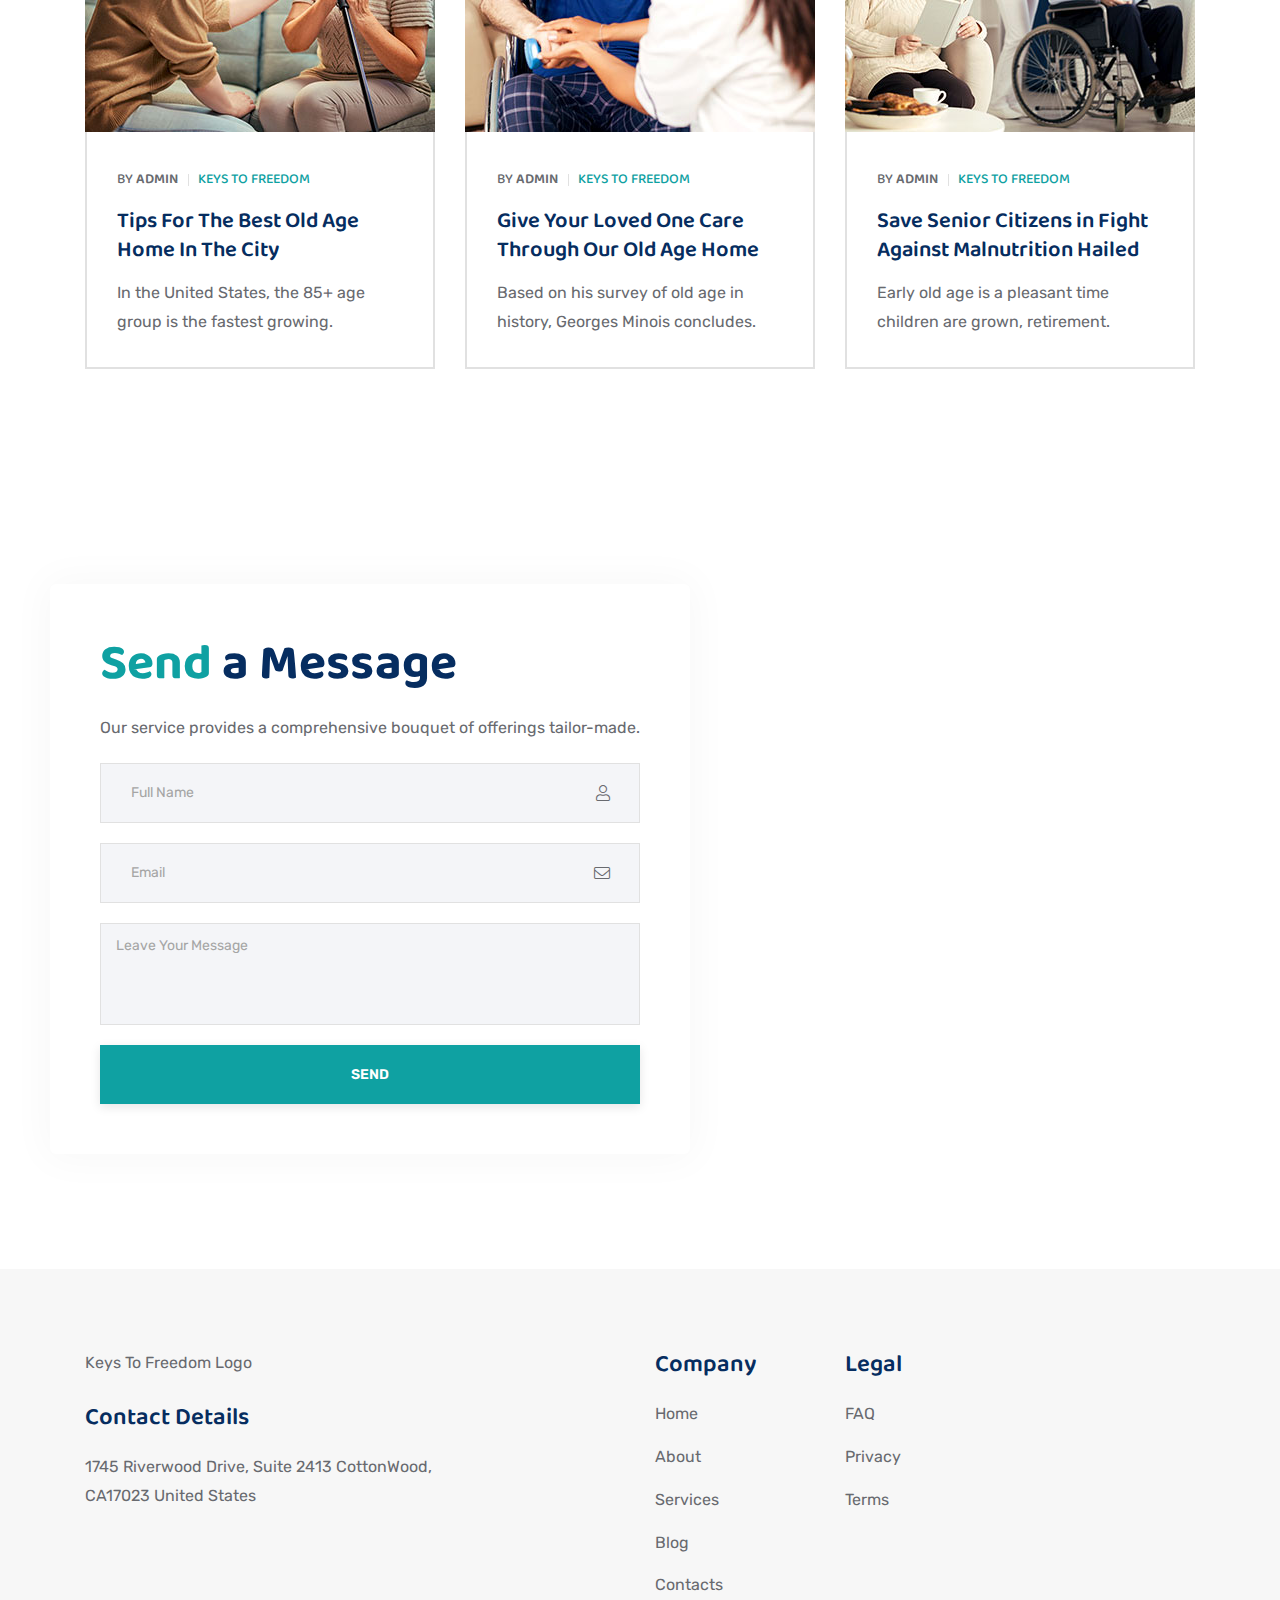
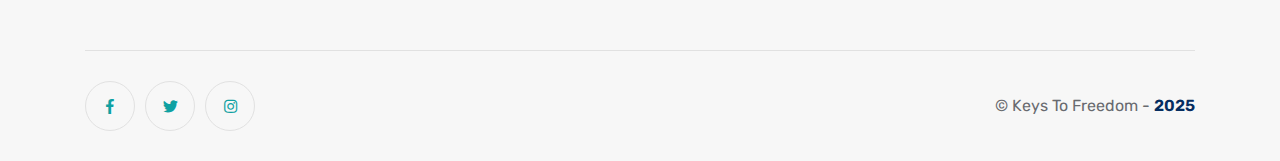
==== commit 268ad8da: "all" ====
--- a/index.html
+++ b/index.html
@@ -318,12 +318,7 @@
           <div class="col-lg-6">
             <div class="sigma_banner-text banner-slider-inner">
               <h1 class="title">Keys to Freedom</h1>
-
-              <h1 class="title">
-
-                The Best Home,Care Support Love.
-
-              </h1>
+              <h1 class="title"> The Best Home,Care Support Love. </h1>
               <!-- <p>Our keys open the door to freedom for your loved one</p> -->
               <div class="banner-links d-flex align-items-center">
                 <a href="#" class="sigma_btn light">Get Started</a>
--- a/assets/css/style.css
+++ b/assets/css/style.css
@@ -2193,8 +2193,8 @@
 }
 
 .sigma_header .sigma_header-top-links.important-links li a{
-  font-size: 13px;
-  padding: 7px 0;
+  font-size: 11px;
+  padding: 6.5px 0;
   color: var(--thm-secondary);
 }
 
@@ -15830,3 +15830,22 @@
 
 }
 
+.sigma_header .sigma_header-top-links.important-links li a {
+   
+}
+
+.sigma_header-top-nav li a i {
+    font-size: 15px;
+}
+
+.sigma_header-top-nav li a{
+    font-size: 13px!important;
+    padding: 7px 0!important;
+}
+.sigma_header-controls-inner{
+  display:none!important;
+}
+.sigma_banner .banner-slider-inner {    
+  padding: 240px 0 170px;
+}
+  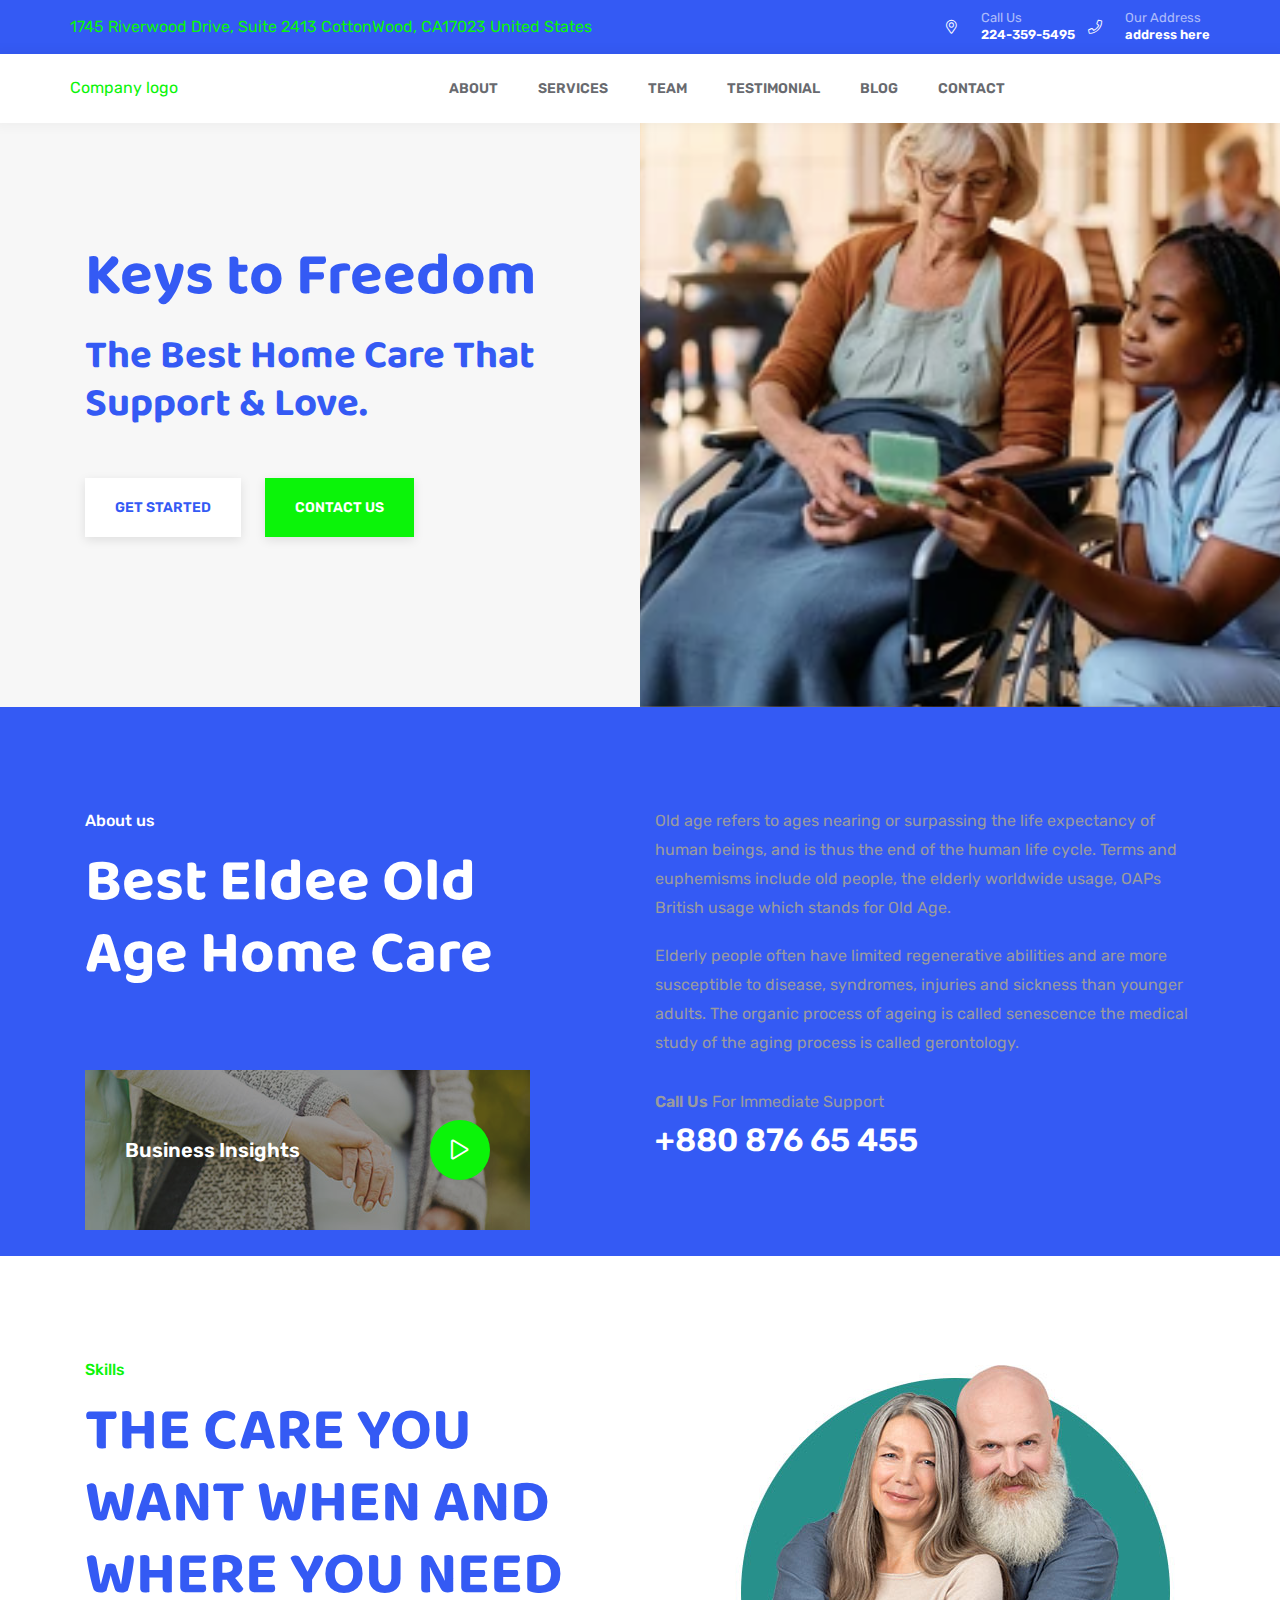
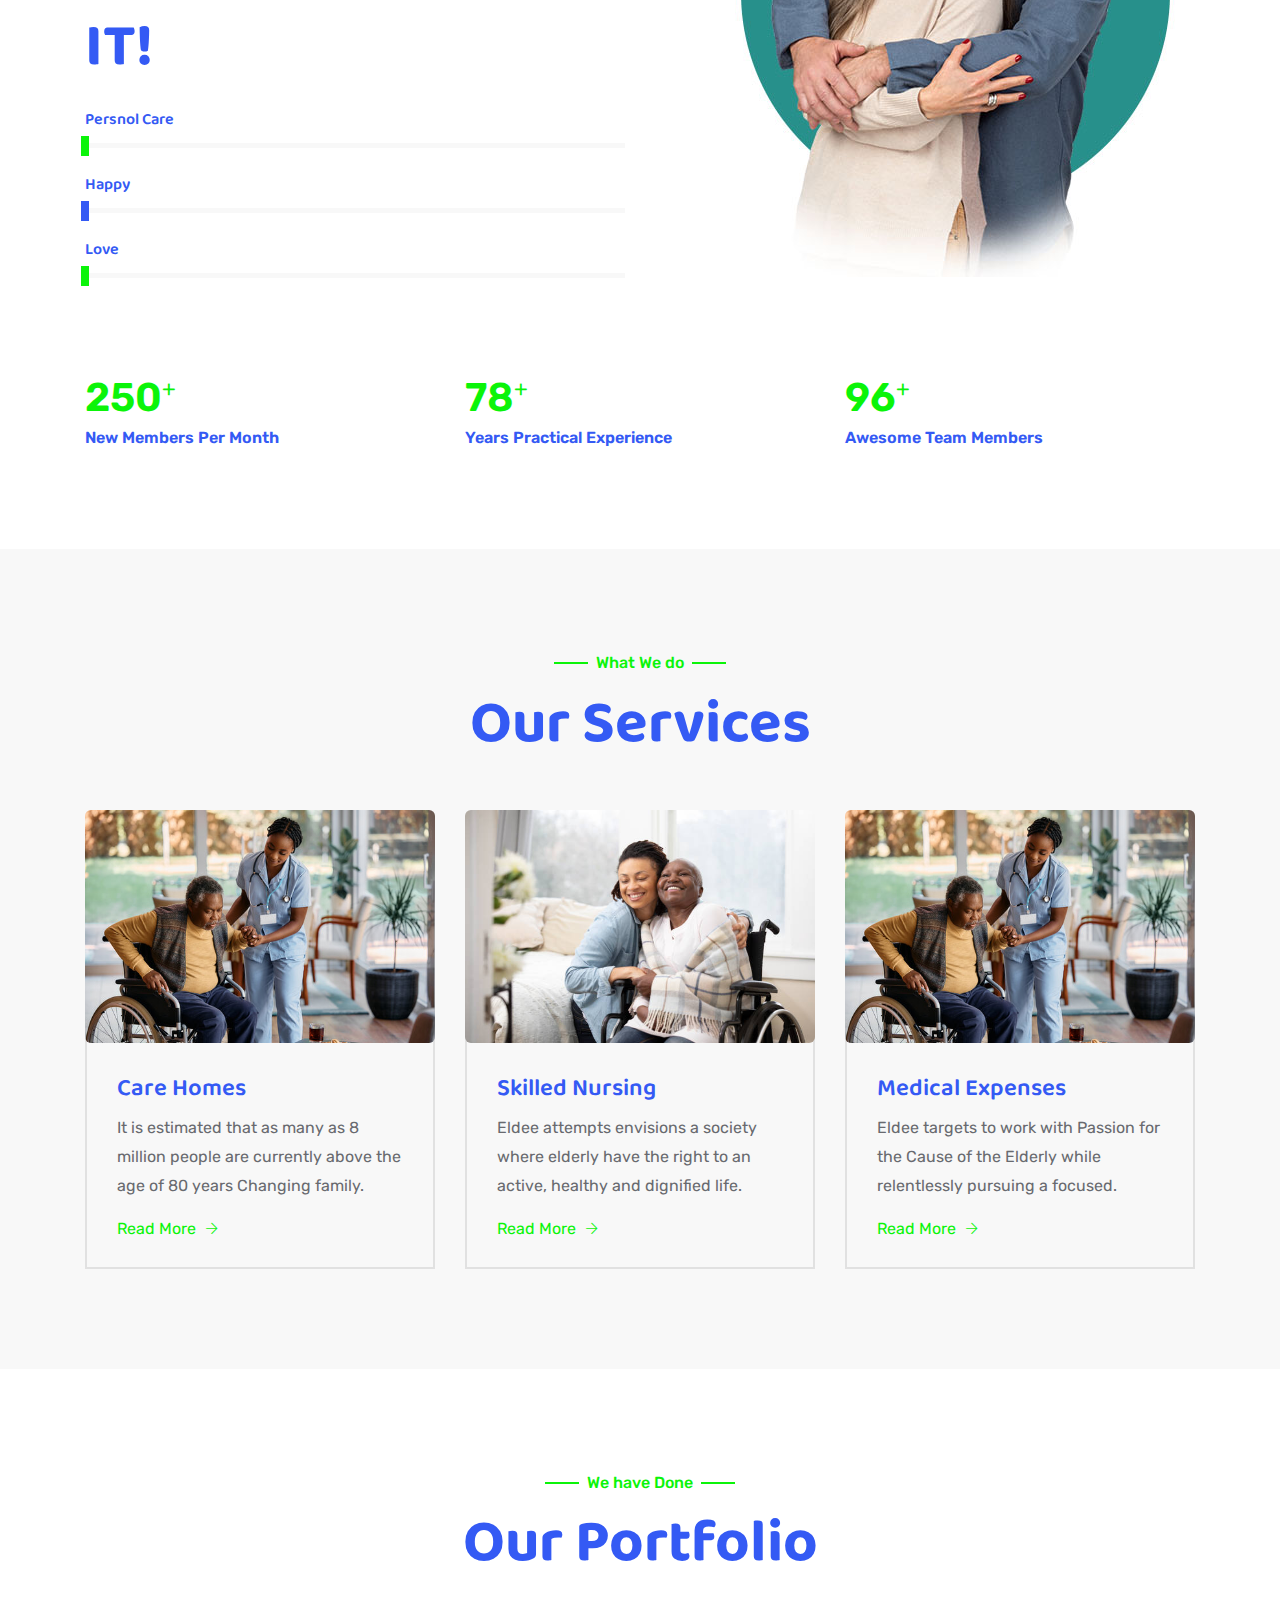
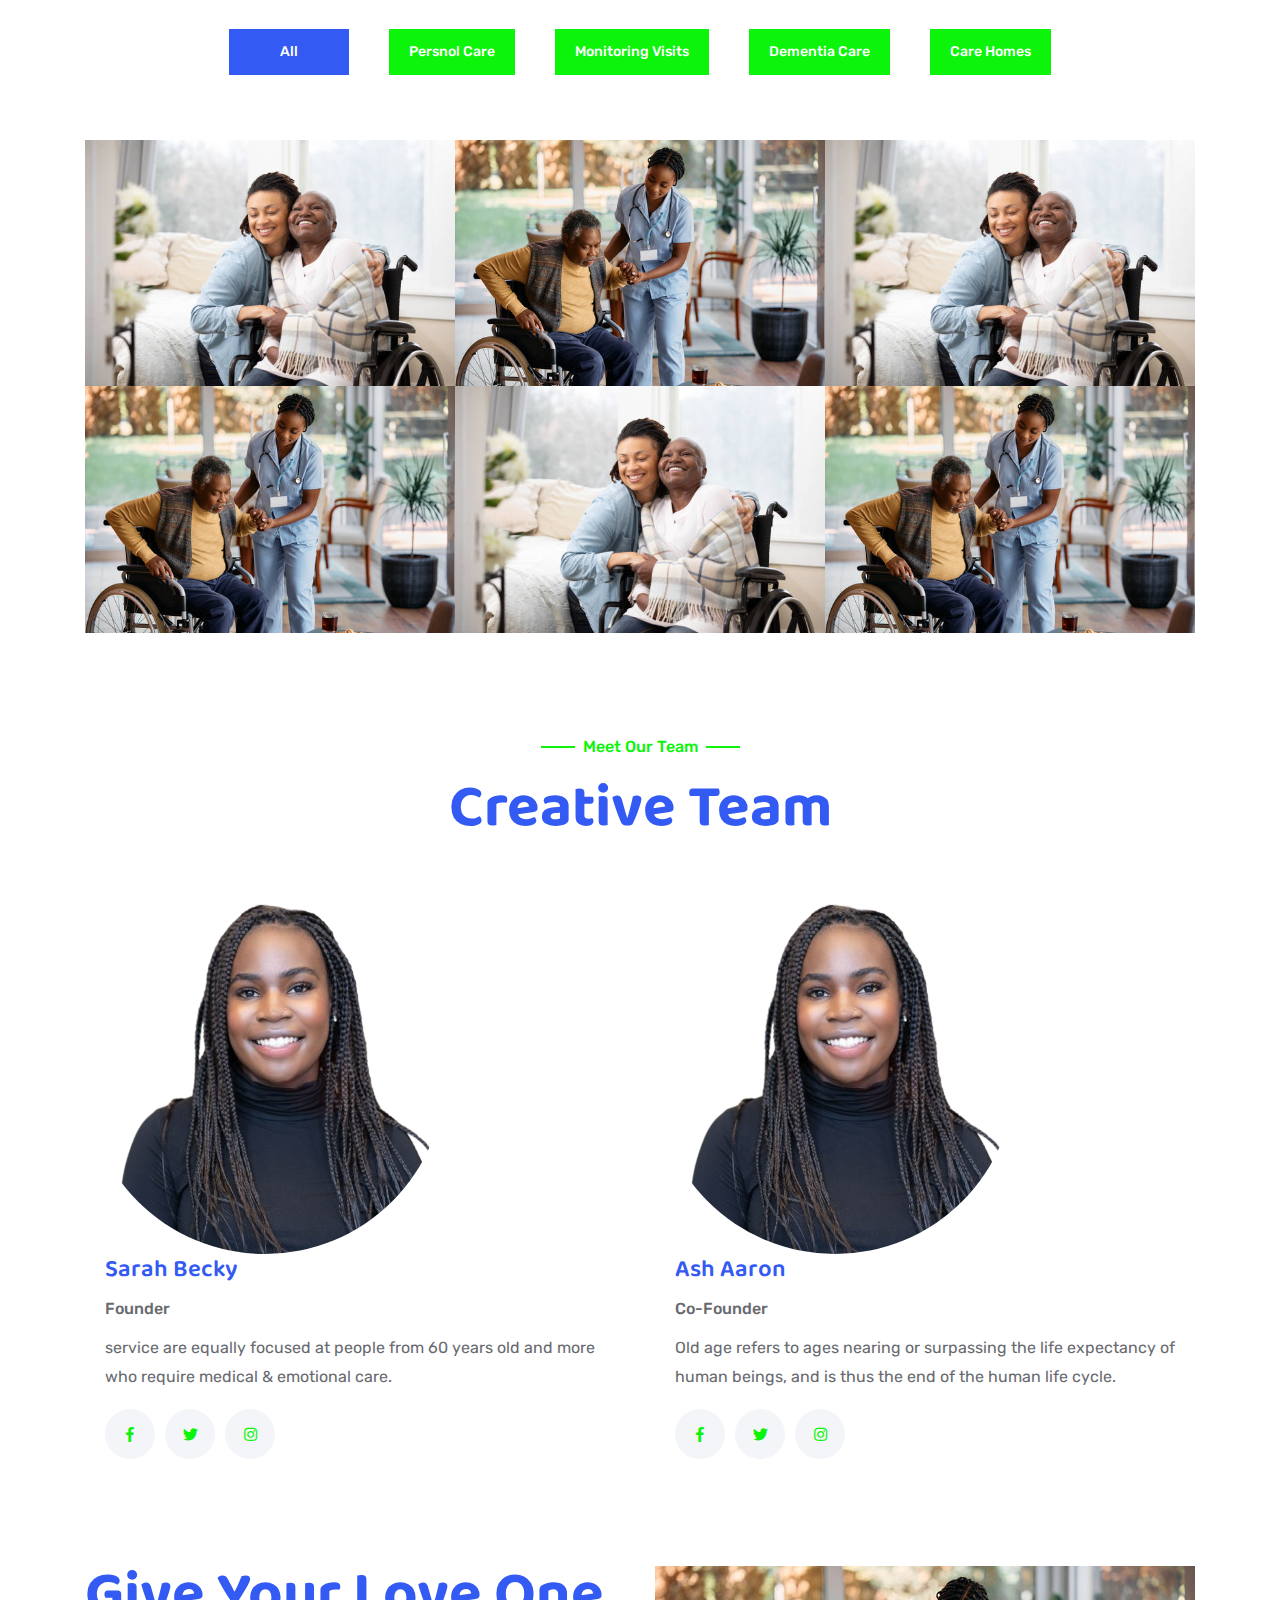
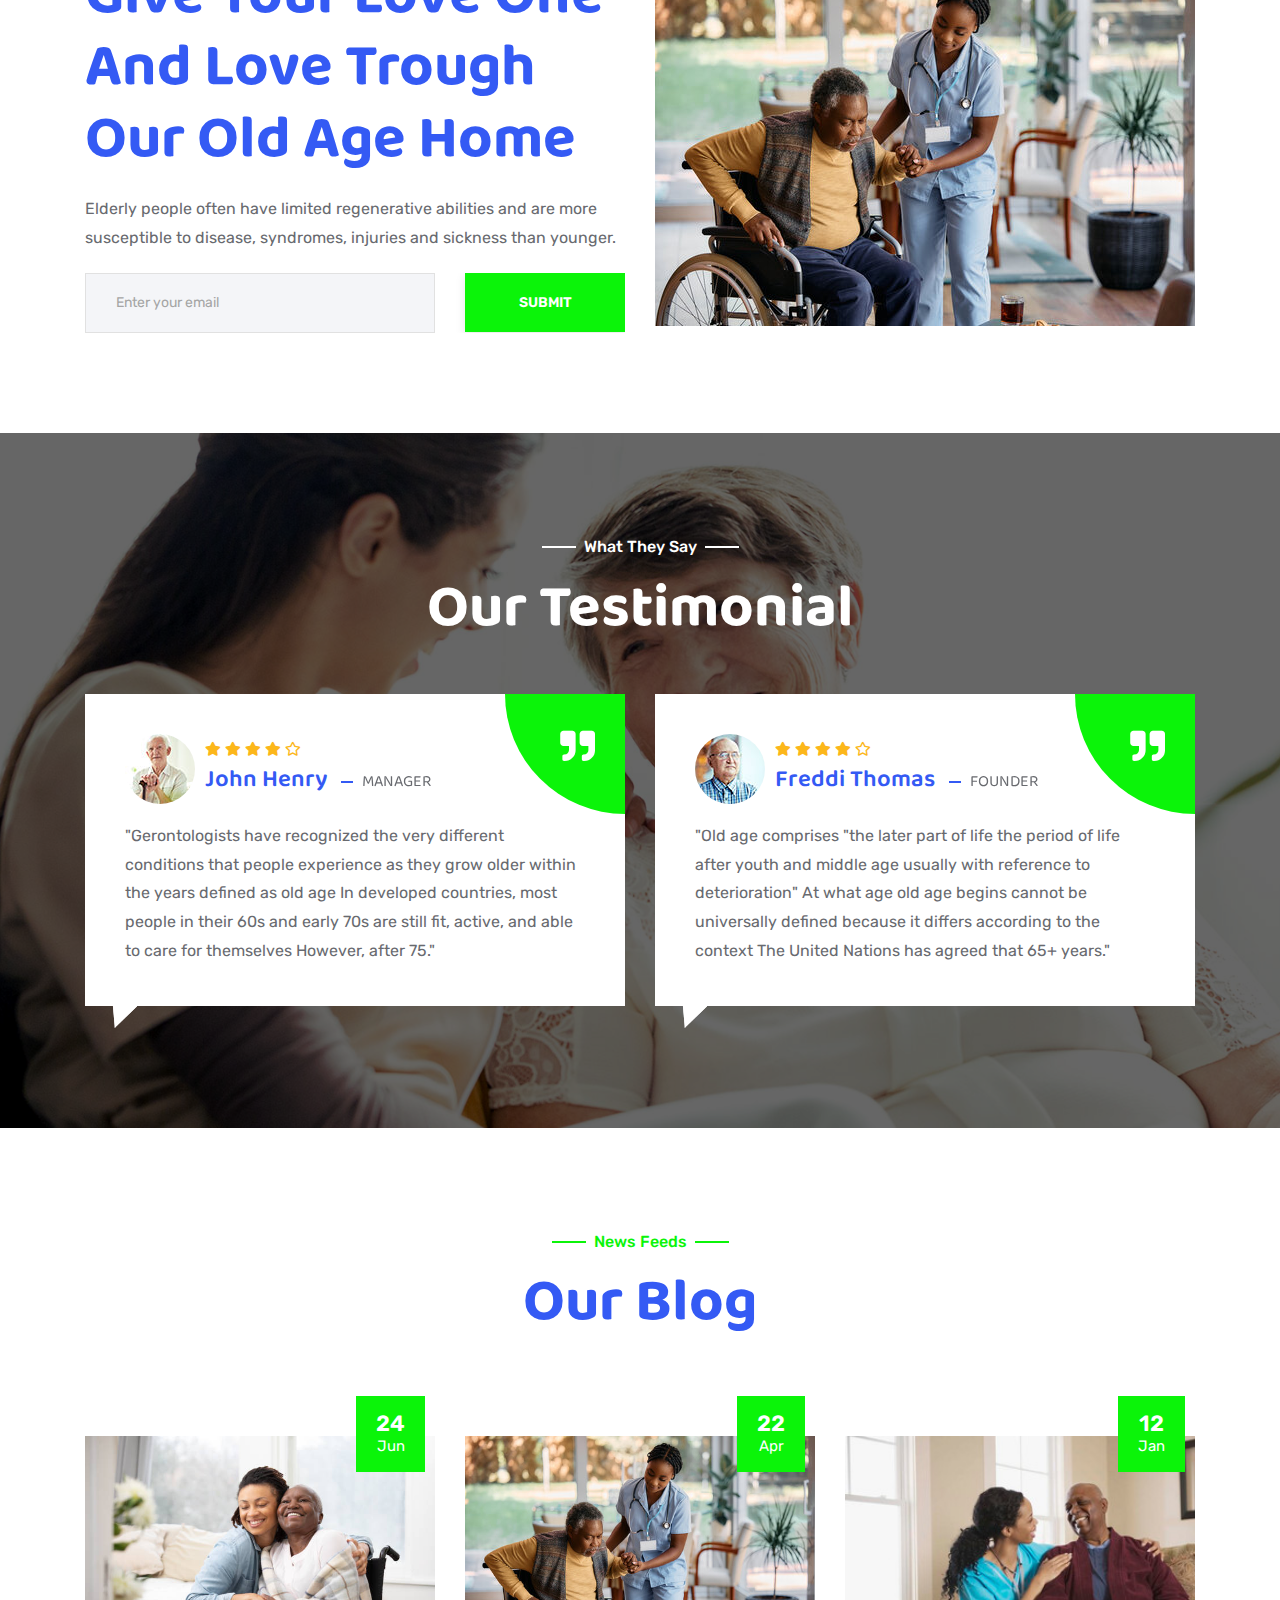
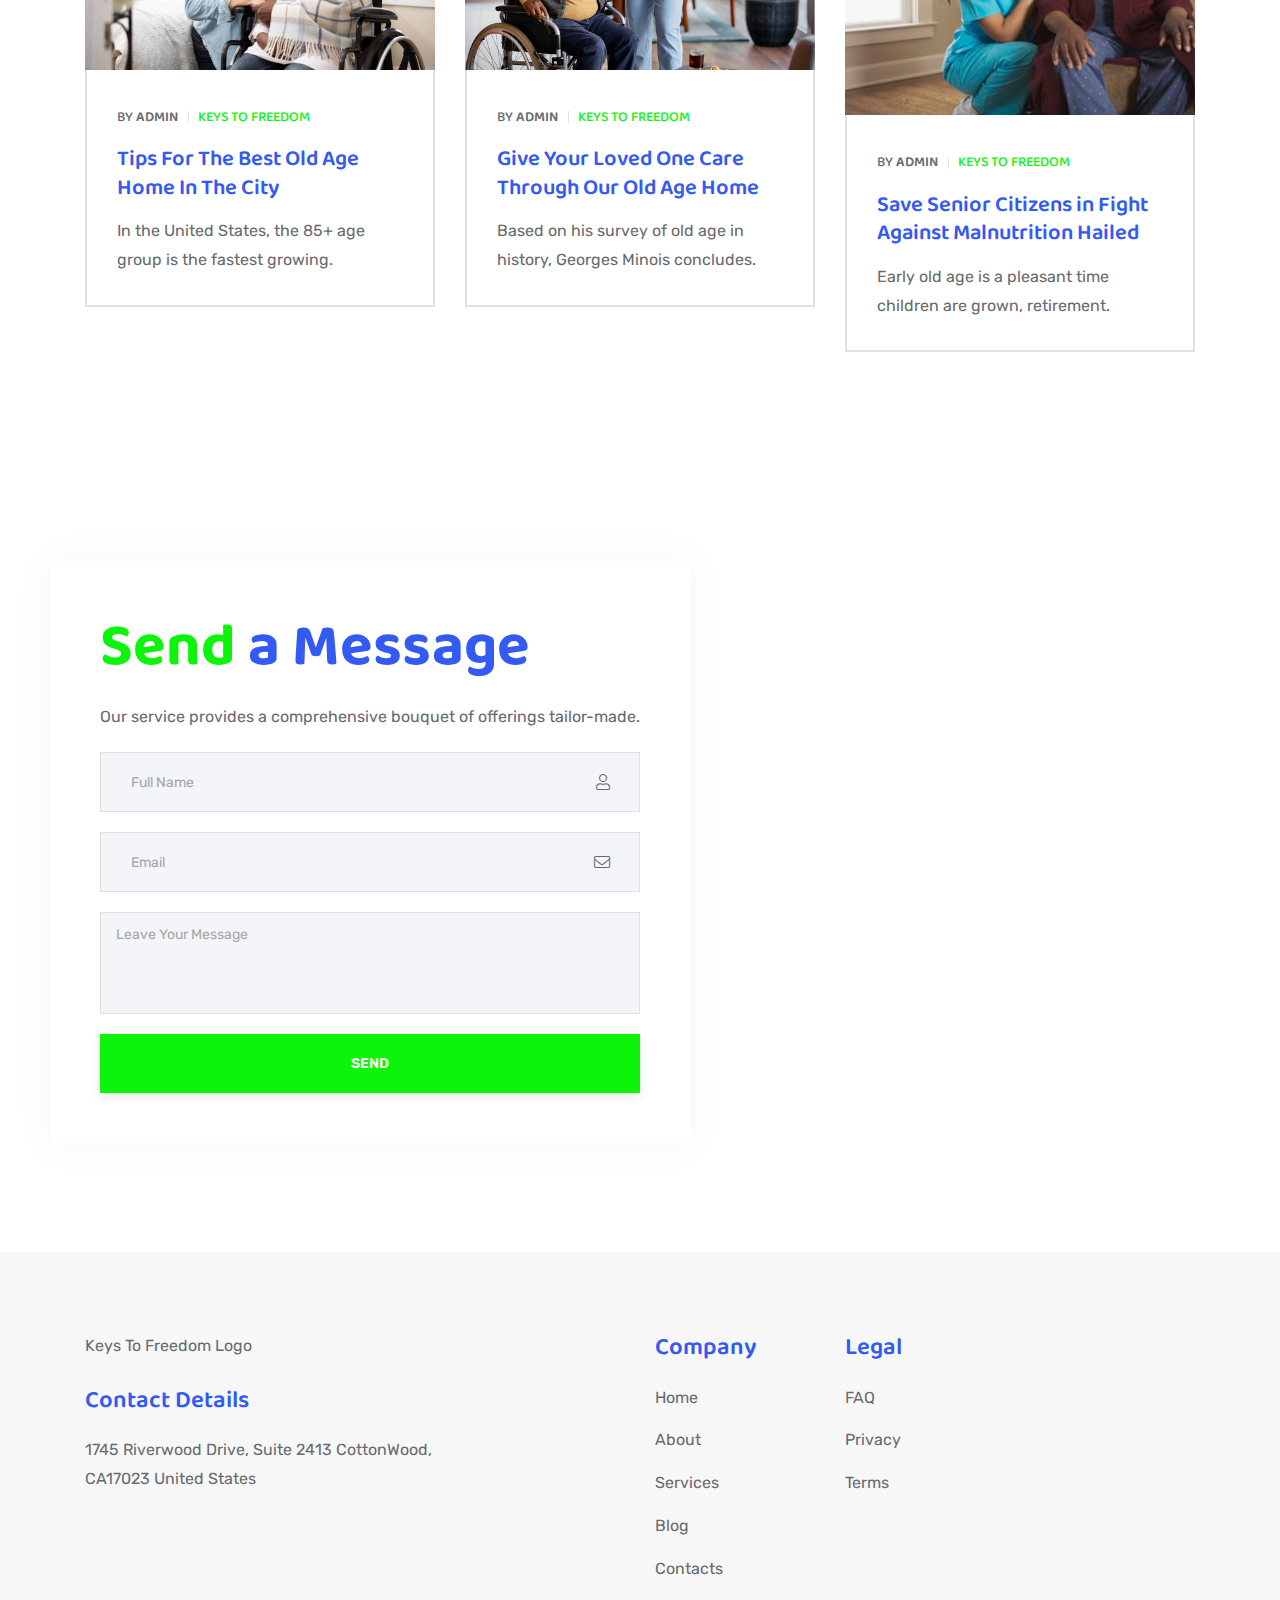
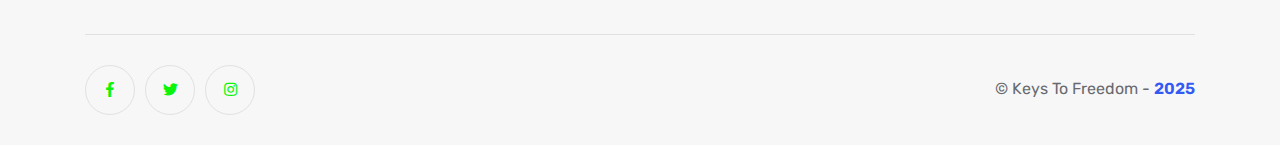
==== commit 42bcfd60: "all" ====
--- a/index.html
+++ b/index.html
@@ -311,14 +311,14 @@
   <!--hero Start-->
   <div id="section-hero">
     <div class="sigma_banner light-bg style-3 light-overlay">
-      <div class="sigma_banner-image bg-center bg-cover" style="background-image: url(assets/img/home-1/700x800.jpg)">
+      <div class="sigma_banner-image bg-center bg-cover" style="background-image: url(assets/img/hme.png)">
       </div>
       <div class="container">
         <div class="row">
           <div class="col-lg-6">
             <div class="sigma_banner-text banner-slider-inner">
               <h1 class="title">Keys to Freedom</h1>
-              <h1 class="title"> The Best Home,Care Support Love. </h1>
+              <h1 class="title title2"> The Best Home Care That Support & Love. </h1>
               <!-- <p>Our keys open the door to freedom for your loved one</p> -->
               <div class="banner-links d-flex align-items-center">
                 <a href="#" class="sigma_btn light">Get Started</a>
@@ -443,7 +443,7 @@
   </div>
   <!--popup Start-->
   <div id="section-popup">
-    <div class="sigma_popup bg-contain bg-center" style="background-image: url(assets/img/home-1/600.jpg)">
+    <div class="sigma_popup bg-contain bg-center" style="background-image: url(assets/img/care.jpg)">
       <div class="sigma_close newsletter-popup-trigger">
         <span></span>
         <span></span>
@@ -516,7 +516,7 @@
           <div class="col-lg-4 col-md-6">
             <div class="sigma_service style-16">
               <div class="sigma_service-thumb">
-                <img src="assets/img/home-1/300x240.jpg" alt="img">
+                <img src="assets/img/care5.jpg" alt="img">
               </div>
               <div class="sigma_service-body">
                 <h5>
@@ -538,7 +538,7 @@
           <div class="col-lg-4 col-md-6">
             <div class="sigma_service style-16">
               <div class="sigma_service-thumb">
-                <img src="assets/img/home-1/300x240-0.jpg" alt="img">
+                <img src="assets/img/FamilyCaregiver3.jpg" alt="img">
               </div>
               <div class="sigma_service-body">
                 <h5>
@@ -560,7 +560,7 @@
           <div class="col-lg-4 col-md-6">
             <div class="sigma_service style-16">
               <div class="sigma_service-thumb">
-                <img src="assets/img/home-1/300x240-1.jpg" alt="img">
+                <img src="assets/img/care.jpg" alt="img">
               </div>
               <div class="sigma_service-body">
                 <h5>
@@ -603,7 +603,7 @@
           <div class="col-lg-4 col-md-6 category-1 category-2 category-4">
             <div class="sigma_portfolio style-6">
               <div class="sigma_portfolio-thumb">
-                <img src="assets/img/home-1/370x296.jpg" alt="portfolio">
+                <img src="assets/img/FamilyCaregiver3.jpg" alt="portfolio">
                 <div class="sigma_portfolio-content">
                   <div class="sigma_portfolio-categories">
                     <a href="#" class="sigma_portfolio-category">Eldee</a>
@@ -623,7 +623,7 @@
           <div class="col-lg-4 col-md-6 category-1">
             <div class="sigma_portfolio style-6">
               <div class="sigma_portfolio-thumb">
-                <img src="assets/img/home-1/370x296-0.jpg" alt="portfolio">
+                <img src="assets/img/care.jpg" alt="portfolio">
                 <div class="sigma_portfolio-content">
                   <div class="sigma_portfolio-categories">
                     <a href="#" class="sigma_portfolio-category">Eldee</a>
@@ -643,7 +643,7 @@
           <div class="col-lg-4 col-md-6 category-1 category-2 category-4">
             <div class="sigma_portfolio style-6">
               <div class="sigma_portfolio-thumb">
-                <img src="assets/img/home-1/370x296-1.jpg" alt="portfolio">
+                <img src="assets/img/FamilyCaregiver3.jpg" alt="portfolio">
                 <div class="sigma_portfolio-content">
                   <div class="sigma_portfolio-categories">
                     <a href="#" class="sigma_portfolio-category">Eldee</a>
@@ -663,7 +663,7 @@
           <div class="col-lg-4 col-md-6 category-1 category-2 category-3">
             <div class="sigma_portfolio style-6">
               <div class="sigma_portfolio-thumb">
-                <img src="assets/img/home-1/370x296-2.jpg" alt="portfolio">
+                <img src="assets/img/care.jpg" alt="portfolio">
                 <div class="sigma_portfolio-content">
                   <div class="sigma_portfolio-categories">
                     <a href="#" class="sigma_portfolio-category">Eldee</a>
@@ -683,7 +683,7 @@
           <div class="col-lg-4 col-md-6 category-3 category-4">
             <div class="sigma_portfolio style-6">
               <div class="sigma_portfolio-thumb">
-                <img src="assets/img/home-1/370x296-3.jpg" alt="portfolio">
+                <img src="assets/img/FamilyCaregiver3.jpg" alt="portfolio">
                 <div class="sigma_portfolio-content">
                   <div class="sigma_portfolio-categories">
                     <a href="#" class="sigma_portfolio-category">Eldee</a>
@@ -703,7 +703,7 @@
           <div class="col-lg-4 col-md-6 category-3 category-4">
             <div class="sigma_portfolio style-6">
               <div class="sigma_portfolio-thumb">
-                <img src="assets/img/home-1/370x296-4.jpg" alt="portfolio">
+                <img src="assets/img/care.jpg" alt="portfolio">
                 <div class="sigma_portfolio-content">
                   <div class="sigma_portfolio-categories">
                     <a href="#" class="sigma_portfolio-category">Eldee</a>
@@ -738,7 +738,7 @@
             <div class="sigma_team style-5">
               <div class="sigma_team-thumb">
                 <a href="#">
-                  <img src="assets/img/home-1/250x250.jpg" class="rounded-circle" alt="team">
+                  <img src="assets/img/founder.png" class="rounded-circle" alt="team">
                 </a>
               </div>
               <div class="sigma_team-body">
@@ -769,7 +769,7 @@
             <div class="sigma_team style-5">
               <div class="sigma_team-thumb">
                 <a href="#">
-                  <img src="assets/img/home-1/250x250-0.jpg" class="rounded-circle" alt="team">
+                  <img src="assets/img/founder.png" class="rounded-circle" alt="team">
                 </a>
               </div>
               <div class="sigma_team-body">
@@ -826,7 +826,7 @@
           </div>
           <div class="col-lg-6">
             <div class="sigma_cta-image mt-5 mt-lg-0">
-              <img src="assets/img/home-1/540x420.jpg" class="w-100" alt="img">
+              <img src="assets/img/care.jpg" class="w-100" alt="img">
             </div>
           </div>
         </div>
@@ -1076,7 +1076,7 @@
               </a>
               <div class="sigma_post-thumb">
                 <a href="#" class="d-block">
-                  <img src="assets/img/home-1/350x300.jpg" alt="img">
+                  <img src="assets/img/FamilyCaregiver3.jpg" alt="img">
                 </a>
               </div>
               <div class="sigma_post-body">
@@ -1110,7 +1110,7 @@
               </a>
               <div class="sigma_post-thumb">
                 <a href="#" class="d-block">
-                  <img src="assets/img/home-1/350x300-0.jpg" alt="img">
+                  <img src="assets/img/care.jpg" alt="img">
                 </a>
               </div>
               <div class="sigma_post-body">
@@ -1144,7 +1144,7 @@
               </a>
               <div class="sigma_post-thumb">
                 <a href="#" class="d-block">
-                  <img src="assets/img/home-1/350x300-1.jpg" alt="img">
+                  <img src="assets/img/care2.jpg" alt="img">
                 </a>
               </div>
               <div class="sigma_post-body">
--- a/assets/css/style.css
+++ b/assets/css/style.css
@@ -5,12 +5,12 @@
 :root {
   --thm-font: "Baloo 2", cursive;
   --thm-b-font: "Rubik", sans-serif; /* Body font */
-  --thm-base: #0fa1a2; /* Primary color */
+  --thm-base: #0bf409; /* Primary color */
   /* --thm-base-hover: #137e79; Primary hover */
-  --thm-base-hover: #062D60;/*/Primary hover */
+  --thm-base-hover: #345af4;/*/Primary hover */
   --thm-base-rgb: 40, 144, 139; /* Primary rgb */
   --thm-base-hue: #f2fffe; /* Primary low hue */
-  --thm-secondary: #062D60; /* Secondary */
+  --thm-secondary: #345af4; /* Secondary */
   --thm-secondary-hover: #070606; /* Secondary */
   --thm-secondary-rgb: 45, 41, 41; /* Secondary rgb */
   --thm-b-text: #686a6f; /* Body text */
@@ -978,21 +978,6 @@
   text-transform: capitalize;
 }
 
-button.btn-md,
-input[type=reset].btn-md,
-input[type="button"].btn-md,
-input[type="submit"].btn-md,
-.sigma_btn.btn-md {
-
-}
-
-button.btn-lg,
-input[type=reset].btn-lg,
-input[type="button"].btn-lg,
-input[type="submit"].btn-lg,
-.sigma_btn.btn-lg {
-
-}
 
 .btn-link {
   transition: 0.3s;
@@ -9603,7 +9588,7 @@
 .sigma_testimonial.style-2 .sigma_testimonial-body .sigma_testimonial-icon,
 .sigma_testimonial.style-3 .sigma_testimonial-body .sigma_testimonial-icon,
 .sigma_testimonial.style-10 .sigma_testimonial-body .sigma_testimonial-icon,
-.sigma_testimonial.style-11 .sigma_testimonial-body .sigma_testimonial-icon, {
+.sigma_testimonial.style-11 .sigma_testimonial-body .sigma_testimonial-icon{
   margin-top: 0;
   font-size: 40px;
 }
@@ -15848,4 +15833,9 @@
 .sigma_banner .banner-slider-inner {    
   padding: 240px 0 170px;
 }
-  + .title{
+     font-size:60px!important
+ }
+ .title2{
+  font-size:40px!important
+ }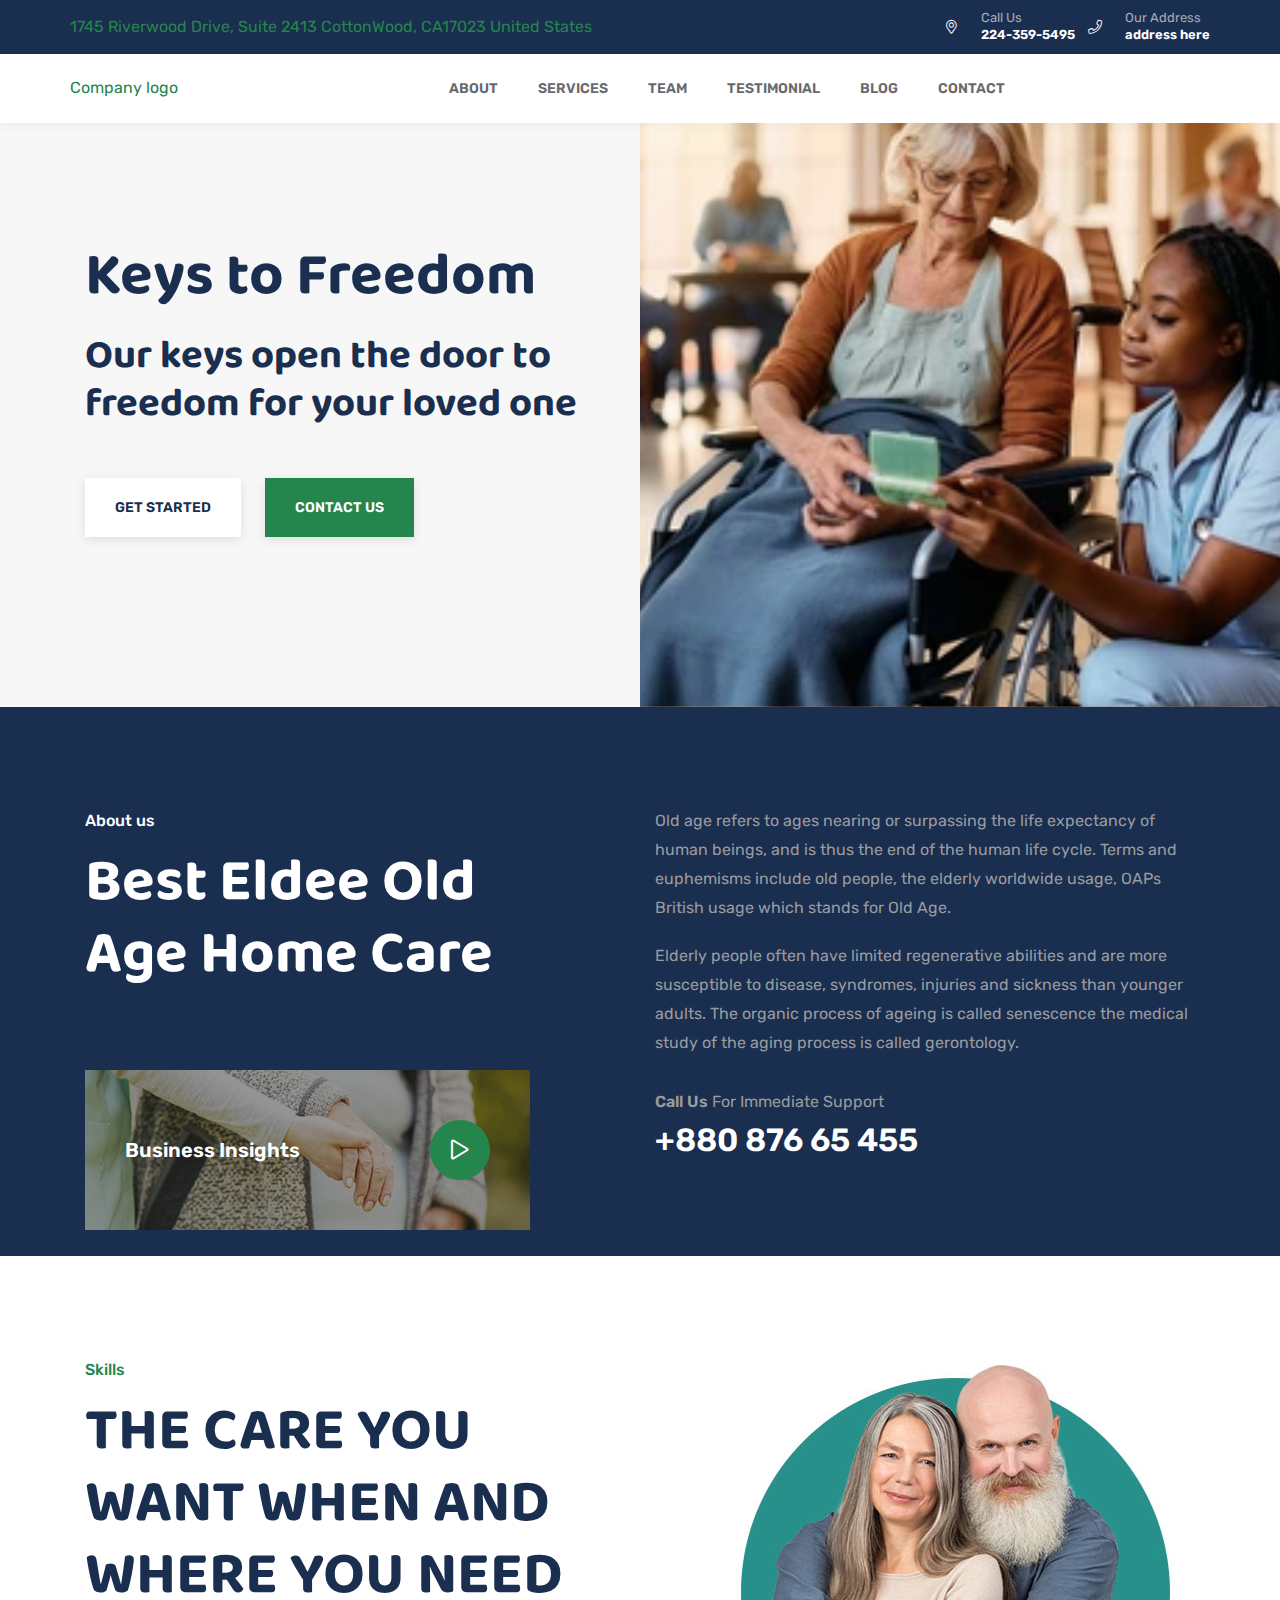
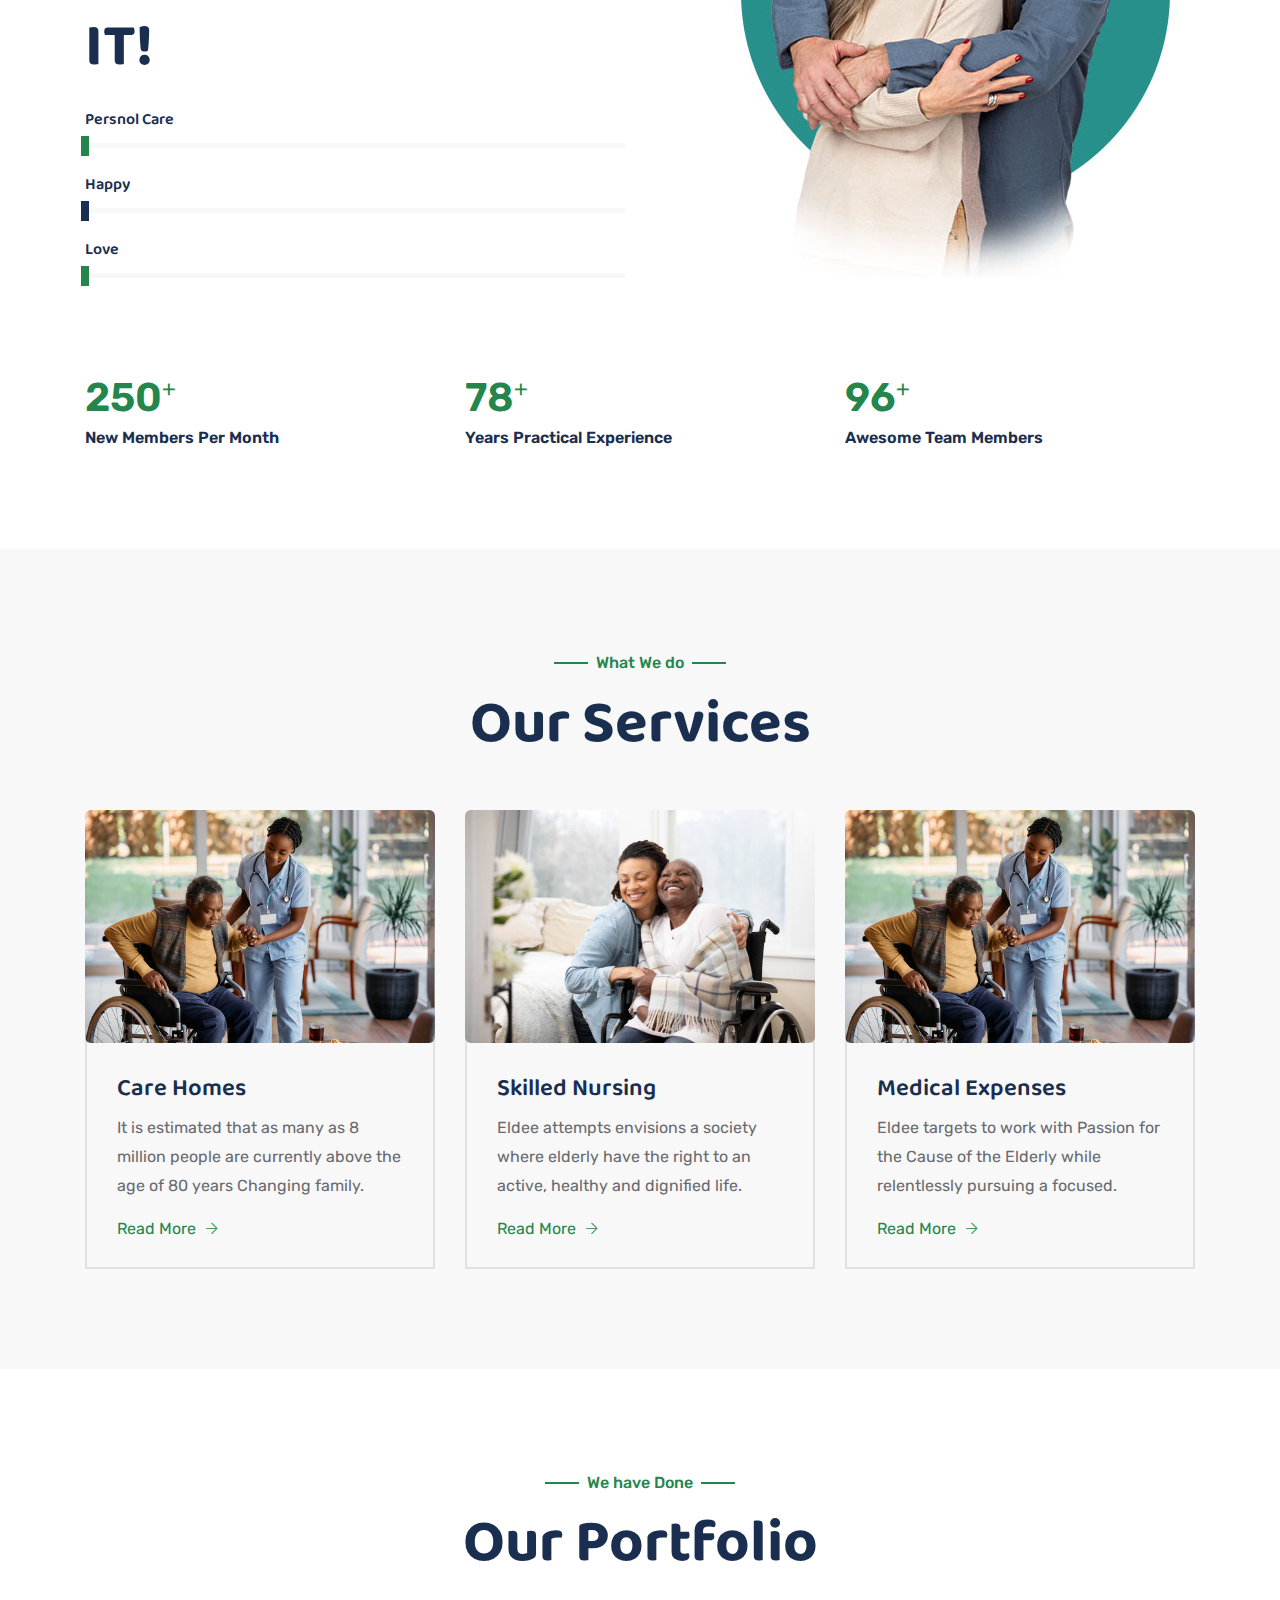
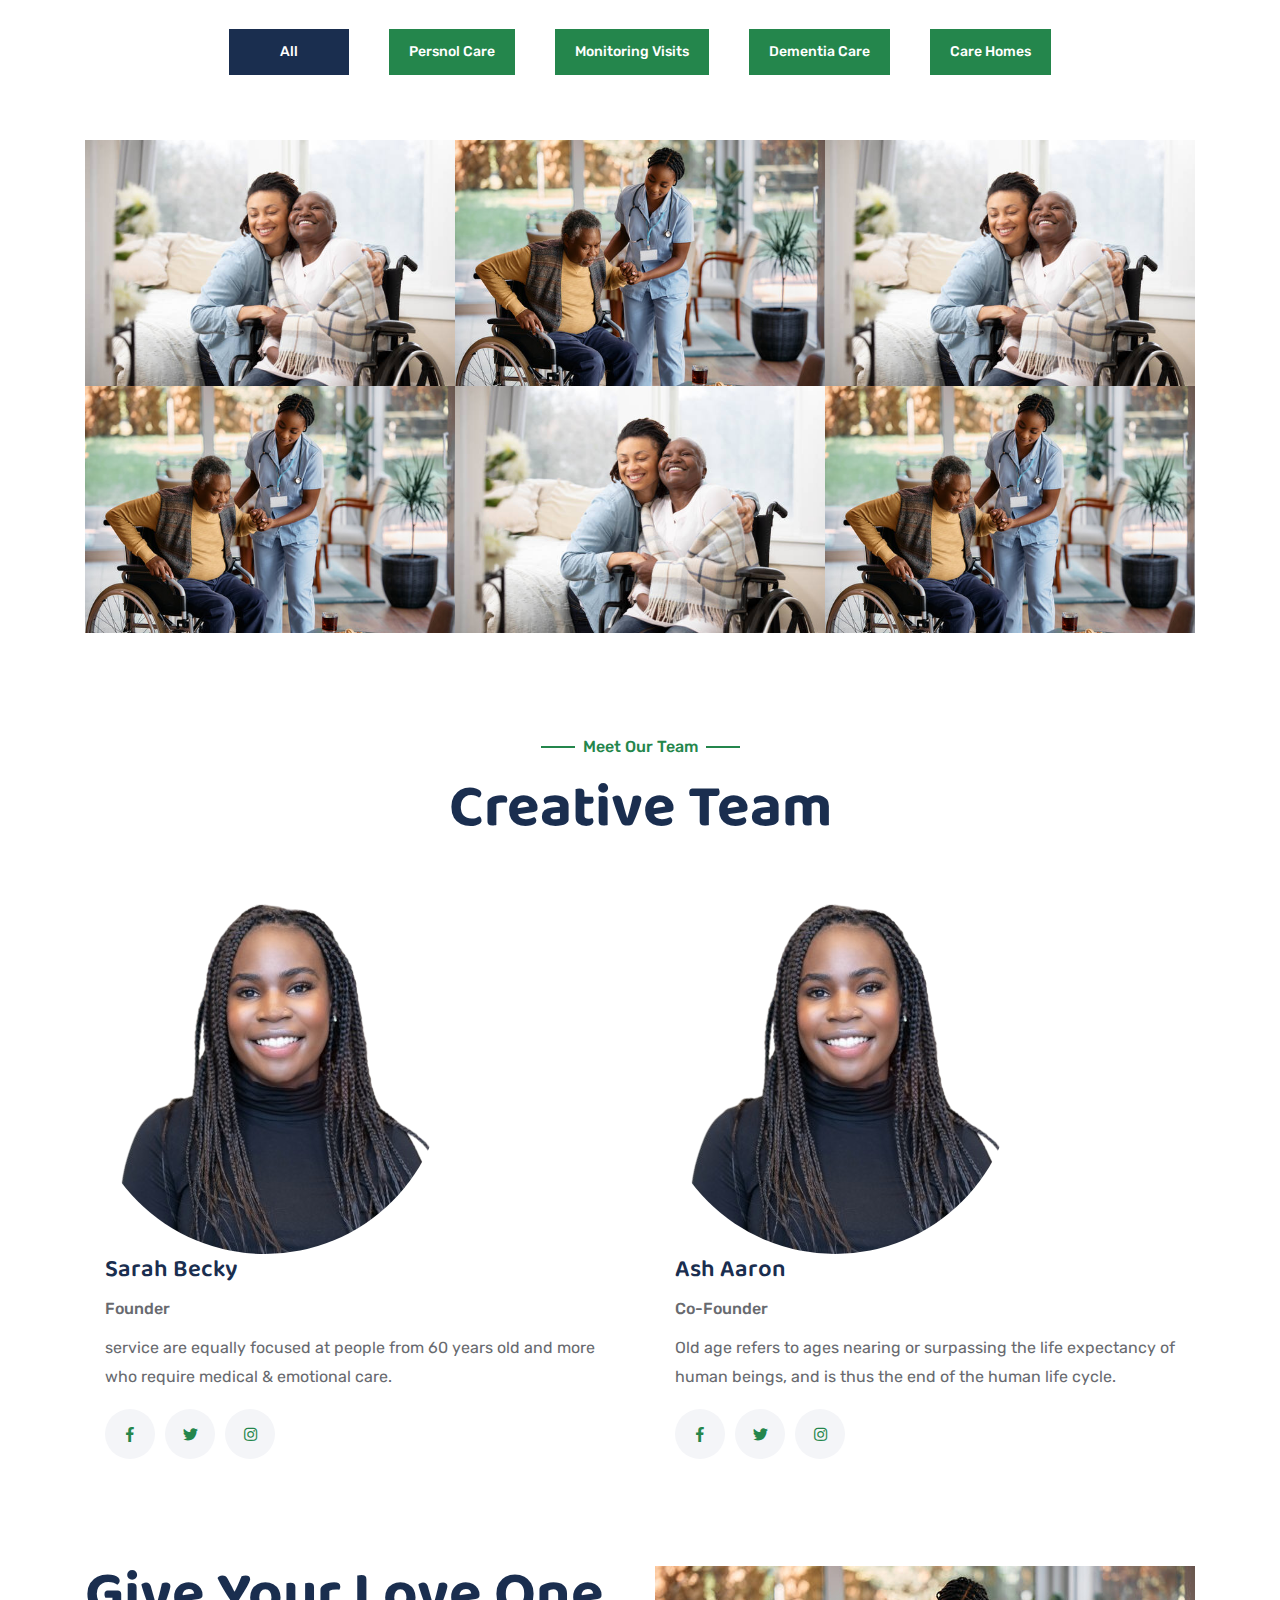
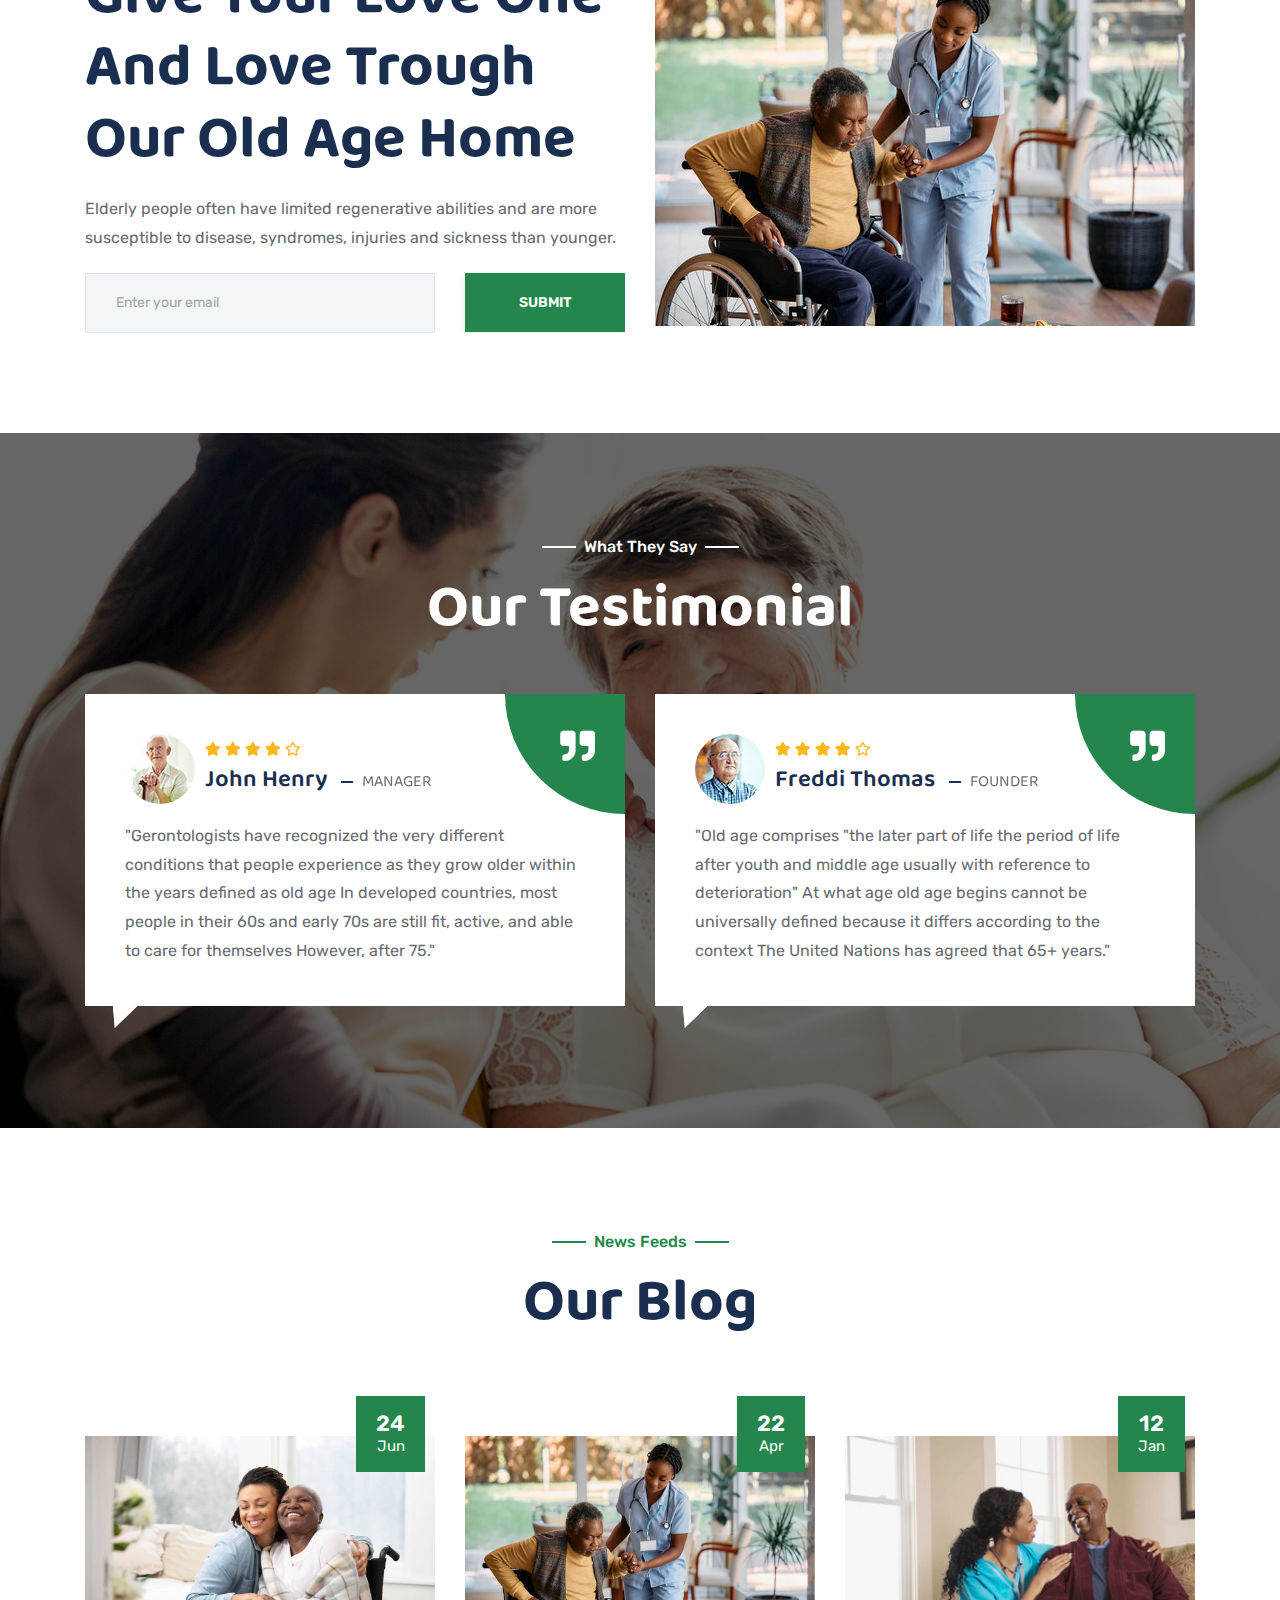
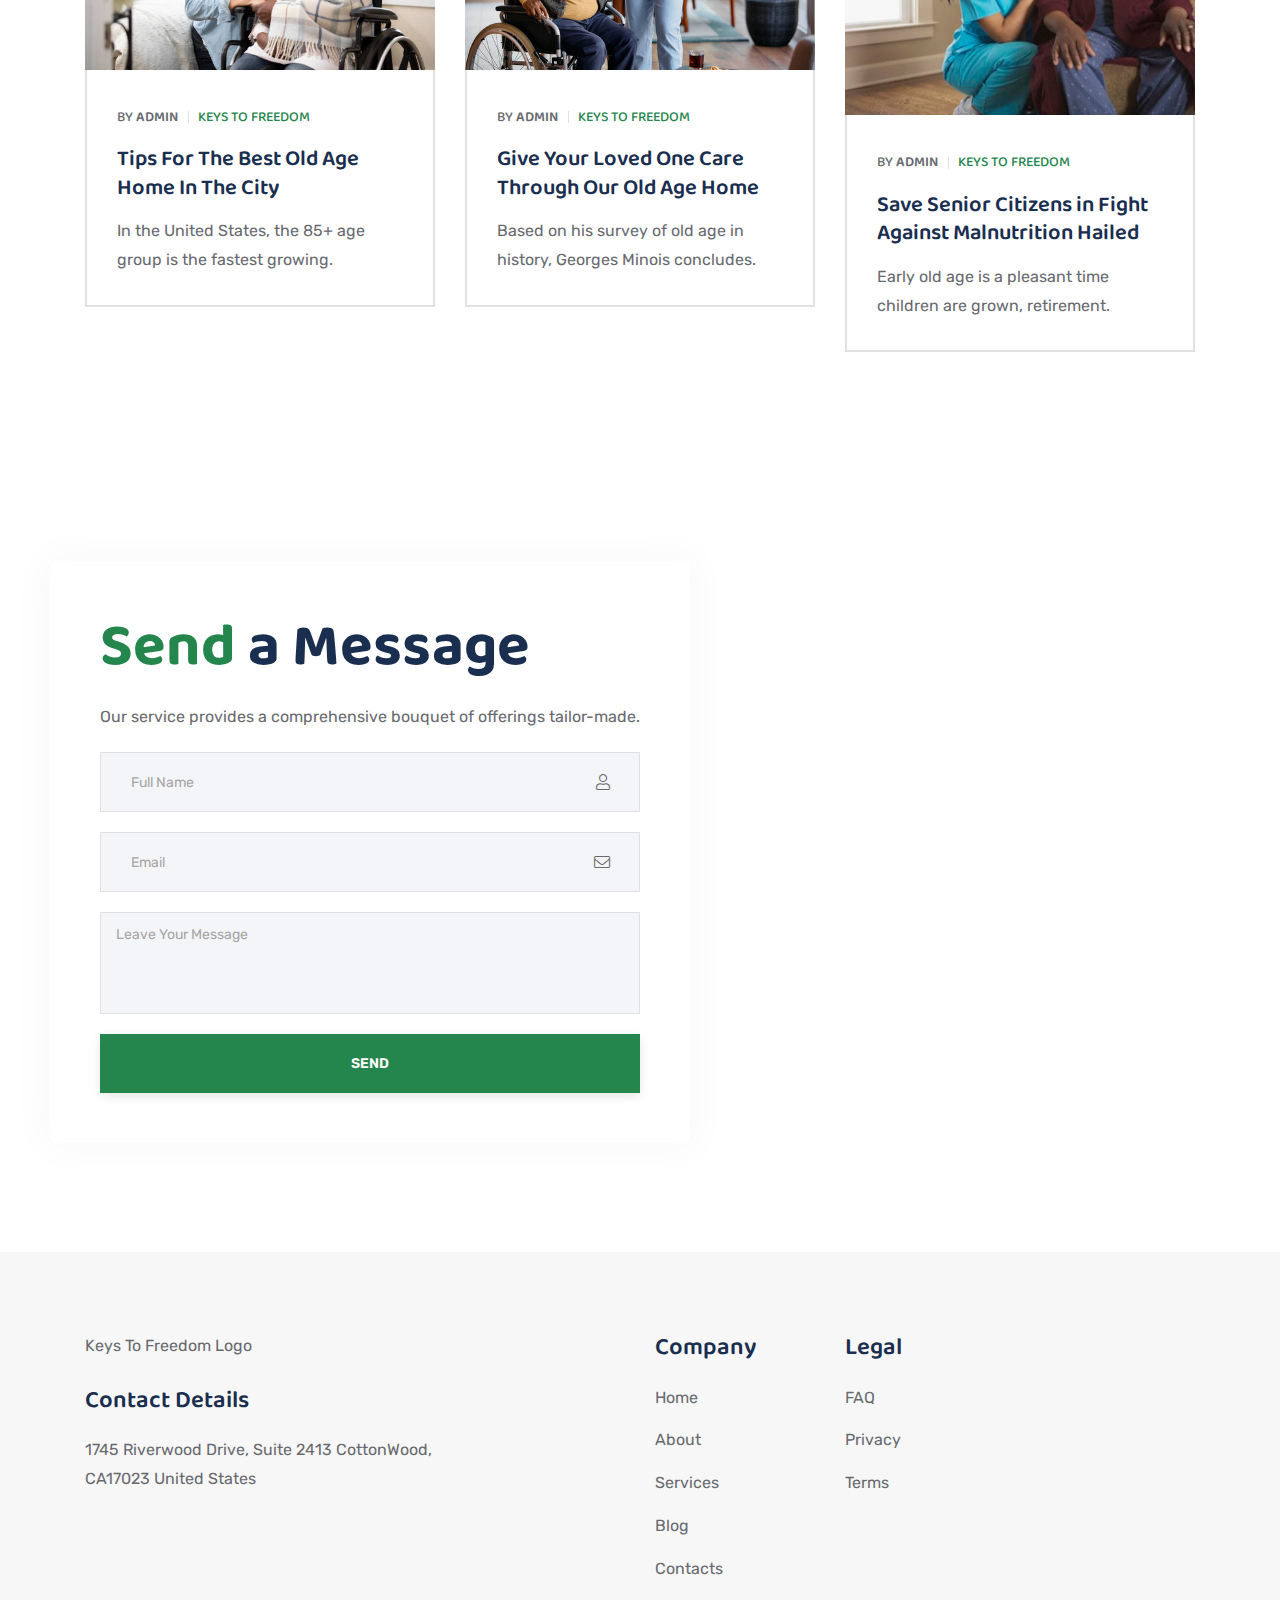
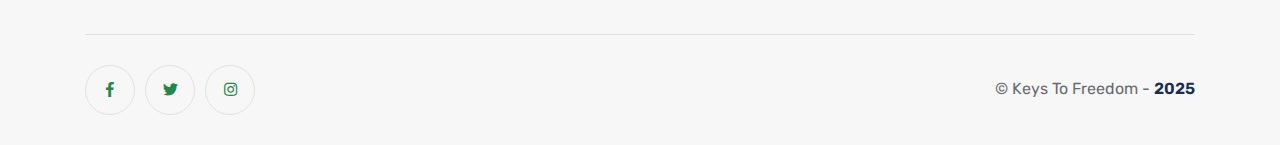
==== commit a93bec3c: "all" ====
--- a/index.html
+++ b/index.html
@@ -318,7 +318,7 @@
           <div class="col-lg-6">
             <div class="sigma_banner-text banner-slider-inner">
               <h1 class="title">Keys to Freedom</h1>
-              <h1 class="title title2"> The Best Home Care That Support & Love. </h1>
+              <h1 class="title title2"> Our keys open the door to freedom for your loved one</h1>
               <!-- <p>Our keys open the door to freedom for your loved one</p> -->
               <div class="banner-links d-flex align-items-center">
                 <a href="#" class="sigma_btn light">Get Started</a>
--- a/assets/css/style.css
+++ b/assets/css/style.css
@@ -5,12 +5,12 @@
 :root {
   --thm-font: "Baloo 2", cursive;
   --thm-b-font: "Rubik", sans-serif; /* Body font */
-  --thm-base: #0bf409; /* Primary color */
+  --thm-base: #24864c; /* Primary color */
   /* --thm-base-hover: #137e79; Primary hover */
-  --thm-base-hover: #345af4;/*/Primary hover */
+  --thm-base-hover: #1a2e4f;/*/Primary hover */
   --thm-base-rgb: 40, 144, 139; /* Primary rgb */
   --thm-base-hue: #f2fffe; /* Primary low hue */
-  --thm-secondary: #345af4; /* Secondary */
+  --thm-secondary: #1a2e4f; /* Secondary */
   --thm-secondary-hover: #070606; /* Secondary */
   --thm-secondary-rgb: 45, 41, 41; /* Secondary rgb */
   --thm-b-text: #686a6f; /* Body text */
